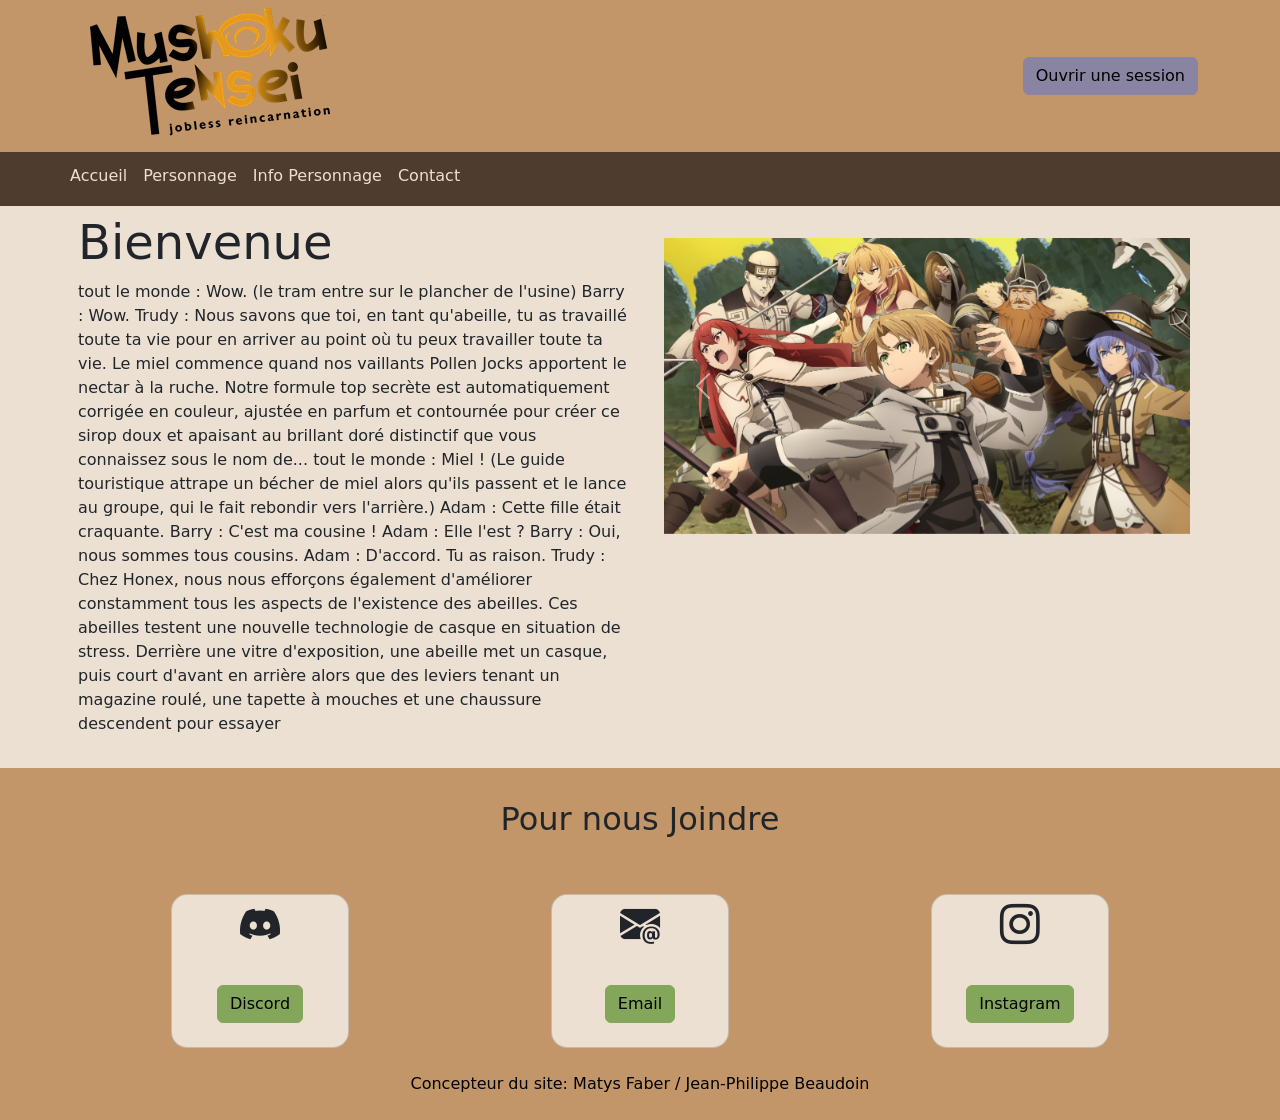
==== index.html @ a784f455 "add" ====
<!DOCTYPE html>
<html lang="fr">

<!-- FAIT PAR MATYS -->


<head>
    <meta charset="UTF-8">

    <!-- Pour s'assurer d'un affichage correct sur mobile -->
    <meta name="viewport" content="width=device-width, initial-scale=1.0">


    <!-- Nous n'aurons pas besoin de normalize.css, car il existe des styles
    qui font la même chose dans Bootstrap (voir fichier _reboot.scss) -->

    <!-- Bootstrap Icons via CDN -->
    <link rel="stylesheet" href="https://cdn.jsdelivr.net/npm/bootstrap-icons@1.11.3/font/bootstrap-icons.min.css">

    <!-- Styles de Boostrap + Styles personnalisés provenant de styles.scss -->
    <link rel="stylesheet" href="scss/styles.css">

    <link rel="icon" href="images/mt_logo_rond.png" />
    <title>Mushoku Tensei Fandom | Accueil </title>


</head>



<body class="bg-light">
    <a href="#contenu">
        <span class="texte-pour-lecteur">Aller au contenu principal</span>
    </a>
    <header class="bg-primary">
        <div class="container d-flex justify-content-between align-items-center">
            <h1>
                <a href="index.html"><img class="p-2 w-100" src="images/mt-logo.png" alt="Logo"> </a>
            </h1>
            <button type="button" class="btn btn-info" data-bs-toggle="modal" data-bs-target="#exampleModal">
                Ouvrir une session
            </button>
        </div>

        <div class="modal fade " id="exampleModal" tabindex="-1" aria-labelledby="exampleModalLabel" aria-hidden="true">
            <div class="modal-dialog ">
                <div class="modal-content ">
                    <div class="modal-header">
                        <h2 class="modal-title fs-3" id="exampleModalLabel">Ouvrir une session</h2>
                        <button type="button" class="btn-close" data-bs-dismiss="modal" aria-label="Close"></button>
                    </div>
                    <div class="modal-body">
                        <form action="#" aria-label="formulaire connexion">
                            <label class="form-label fs-5" for="email-modal">Usager <span
                                    class="text-warning fs-4">*</span></label>
                            <input type="email" id="email-modal" name="email-modal" required
                                placeholder="votre courriel" class="form-control">

                            <label class="form-label mt-3 fs-5" for="password-modal">Mot de passe : <span
                                    class="text-warning fs-4">*</span></label>
                            <input type="password" id="password-modal" name="psw-connexion" required
                                placeholder="Votre mot de passe" class="form-control">

                            <div class="form-check-reversed ">
                                <label class="form-check-label" for="checkDefault">
                                    Se rappeler de moi
                                </label>
                                <input class="form-check-input" type="checkbox" value="" id="checkDefault">
                            </div>

                            <a class="text-secondary" href="#">Mot de passe oublier ?</a>

                            <div class="mt-4 modal-footer">
                                <button type="submit" class="btn btn-danger">Connexion</button>
                            </div>
                        </form>
                    </div>

                </div>
            </div>
        </div>

        <nav aria-label="Navigation principale" class="bg-secondary d-lg-flex d-none pt-1 pb-2">
            <ul class="nav container nav-underline">
                <li class="nav-item"><a class="nav-link link-light" href="index.html">Accueil</a> </li>
                <li class="nav-item"><a class="nav-link link-light" href="personnage.html">Personnage</a> </li>
                <li class="nav-item"><a class="nav-link link-light" href="description_personnage.html">Info
                        Personnage</a> </li>
                <li class="nav-item"><a class="nav-link link-light" href="contact.html">Contact</a></li>
            </ul>
        </nav>

        <div class="d-lg-none">
            <nav class="navbar navbar-dark bg-secondary">
                <div class="container-fluid">
                    <button class="navbar-toggler" type="button" data-bs-toggle="collapse"
                        data-bs-target="#navbarToggleExternalContent" aria-controls="navbarToggleExternalContent"
                        aria-expanded="false" aria-label="Toggle navigation">
                        <span class="navbar-toggler-icon"></span>
                    </button>
                </div>
            </nav>
            
            <div class="collapse" id="navbarToggleExternalContent">
                <div class="bg-secondary p-4">
                    <ul class="navbar-nav container">
                        <li class="nav-item"><a class="nav-link link-light" href="index.html">Accueil</a> </li>
                        <li class="nav-item"><a class="nav-link link-light" href="personnage.html">Personnage</a> </li>
                        <li class="nav-item"><a class="nav-link link-light" href="description_personnage.html">Info Personnage</a> </li>
                                
                        <li class="nav-item"><a class="nav-link link-light" href="contact.html">Contact</a></li>
                    </ul>
                </div>
            </div>
            
        </div>
    </header>

    <main id="contenu" aria-label="Contenu principale" class="container pb-3 p-2">
        <div class=" row">
            <div class="col-lg-6">
                <h2 class="index-h2"> Bienvenue </h2>
                <p>tout le monde : Wow. (le tram entre sur le plancher de l'usine) Barry : Wow. Trudy : Nous savons que
                    toi, en tant qu'abeille, tu as travaillé toute ta vie pour en arriver au point où tu peux travailler
                    toute ta vie. Le miel commence quand nos vaillants Pollen Jocks apportent le nectar à la ruche.
                    Notre formule top secrète est automatiquement corrigée en couleur, ajustée en parfum et contournée
                    pour créer ce sirop doux et apaisant au brillant doré distinctif que vous connaissez sous le nom
                    de... tout le monde : Miel ! (Le guide touristique attrape un bécher de miel alors qu'ils passent et
                    le lance au groupe, qui le fait rebondir vers l'arrière.) Adam : Cette fille était craquante. Barry
                    : C'est ma cousine ! Adam : Elle l'est ? Barry : Oui, nous sommes tous cousins. Adam : D'accord. Tu
                    as raison. Trudy : Chez Honex, nous nous efforçons également d'améliorer constamment tous les
                    aspects de l'existence des abeilles. Ces abeilles testent une nouvelle technologie de casque en
                    situation de stress. Derrière une vitre d'exposition, une abeille met un casque, puis court d'avant
                    en arrière alors que des leviers tenant un magazine roulé, une tapette à mouches et une chaussure
                    descendent pour essayer</p>
            </div>
            <div class="col-lg-6 p-4 pb-5">
                <div id="carouselExample" class="carousel slide">
                    <div class="carousel-inner">
                        <div class="carousel-item active">
                            <img src="images/mt_main_cast.jpg" class="d-block w-100" alt="main-characters">
                        </div>
                        <div class="carousel-item">
                            <img src="images/mt_rudeus_wide.webp" class="d-block w-100" alt="rudeus">
                        </div>
                        <div class="carousel-item">
                            <img src="images/mt_roxy_wide.jpg" class="d-block w-100" alt="roxy">
                        </div>
                    </div>
                    <button class="carousel-control-prev" type="button" data-bs-target="#carouselExample"
                        data-bs-slide="prev">
                        <span class="carousel-control-prev-icon" aria-hidden="true"></span>
                        <span class="visually-hidden">Previous</span>
                    </button>
                    <button class="carousel-control-next" type="button" data-bs-target="#carouselExample"
                        data-bs-slide="next">
                        <span class="carousel-control-next-icon" aria-hidden="true"></span>
                        <span class="visually-hidden">Next</span>
                    </button>
                </div>
            </div>
        </div>
    </main>

    <footer class="bg-primary p-2">
        <div class="d-flex justify-content-center">
            <h2 class="mt-4"> Pour nous Joindre </h2>
        </div>
        <div class="container text-center">
            <div class="row row-gap-3 mt-5">
                <div class="col-lg-4 d-flex justify-content-center">
                    <div class="card align-items-center bg-light w-50 fs-1 rounded-4">
                        <i class="bi bi-discord"></i>
                        <div class="card-body w-100 ">
                            <a href="#" class="btn btn-danger text-black">Discord</a>
                        </div>
                    </div>
                </div>
                <div class="col-lg-4 d-flex justify-content-center">
                    <div class="card align-items-center bg-light w-50 fs-1 rounded-4">
                        <i class="bi bi-envelope-at-fill"></i>
                        <div class="card-body w-100">
                            <a href="#" class="btn btn-danger text-black">Email</a>
                        </div>
                    </div>
                </div>
                <div class="col-lg-4 d-flex justify-content-center">
                    <div class="card align-items-center bg-light w-50 fs-1 rounded-4">
                        <i class="bi bi-instagram"></i>
                        <div class="card-body w-100">
                            <a href="#" class="btn btn-danger text-black">Instagram</a>
                        </div>
                    </div>
                </div>
            </div>
        </div>
        <div class="d-flex justify-content-center mt-4">
            <p class="text-black fs-6"> Concepteur du site: Matys Faber / Jean-Philippe Beaudoin </p>
        </div>
    </footer>

    <!-- Scripts de Bootstrap NE PAS RETIRER -->
    <!------------------------------------------------------------------------------------
        Si on a besoin des éléments interactifs de Bootstrap, on doit utiliser au minimum
        le 2e script suivant (bootstrap.min.js) et parfois le 1er en plus (Popper)
        intégrés dans cet ordre.
    ------------------------------------------------------------------------------------>
    <script src="https://cdn.jsdelivr.net/npm/@popperjs/core@2.11.8/dist/umd/popper.min.js"
        integrity="sha384-I7E8VVD/ismYTF4hNIPjVp/Zjvgyol6VFvRkX/vR+Vc4jQkC+hVqc2pM8ODewa9r"
        crossorigin="anonymous"></script>
    <script src="https://cdn.jsdelivr.net/npm/bootstrap@5.3.2/dist/js/bootstrap.min.js"
        integrity="sha384-BBtl+eGJRgqQAUMxJ7pMwbEyER4l1g+O15P+16Ep7Q9Q+zqX6gSbd85u4mG4QzX+"
        crossorigin="anonymous"></script>
</body>

</html>
---- scss/styles.css ----
@charset "UTF-8";
/** VOS $VARIABLES Scss ici avant, l'importation de partials/bootstrap**/
/* C'est ici que vous pouvez définir VOS variables Scss personnalisées*/
/* Vous pouvez égalemenr redéfinir une variable de Bootstrap, en la redéfinissant AVANT l'importation de Boostrap (partials/bootstrap). 
Par exemple, pour changer la couleur primaire de Bootstrap : */
/*** Importation de Boostrap **/
/* Cette ligne importe tout le code de Bootstrap, y compris les variables, mixins, fonctions, etc. */
/* C'est une forme d'installation LOCALE de Bootstrap. Ne pas toucher */
/*!
 * Bootstrap  v5.3.8 (https://getbootstrap.com/)
 * Copyright 2011-2025 The Bootstrap Authors
 * Licensed under MIT (https://github.com/twbs/bootstrap/blob/main/LICENSE)
 */
:root,
[data-bs-theme=light] {
  --bs-blue: #0d6efd;
  --bs-indigo: #6610f2;
  --bs-purple: #6f42c1;
  --bs-pink: #d63384;
  --bs-red: #dc3545;
  --bs-orange: #fd7e14;
  --bs-yellow: #ffc107;
  --bs-green: #198754;
  --bs-teal: #20c997;
  --bs-cyan: #0dcaf0;
  --bs-black: #000;
  --bs-white: #fff;
  --bs-gray: #6c757d;
  --bs-gray-dark: #343a40;
  --bs-gray-100: #f8f9fa;
  --bs-gray-200: #e9ecef;
  --bs-gray-300: #dee2e6;
  --bs-gray-400: #ced4da;
  --bs-gray-500: #adb5bd;
  --bs-gray-600: #6c757d;
  --bs-gray-700: #495057;
  --bs-gray-800: #343a40;
  --bs-gray-900: #212529;
  --bs-primary: #0d6efd;
  --bs-secondary: #6c757d;
  --bs-success: #198754;
  --bs-info: #0dcaf0;
  --bs-warning: #ffc107;
  --bs-danger: #dc3545;
  --bs-light: #f8f9fa;
  --bs-dark: #212529;
  --bs-primary-rgb: 13, 110, 253;
  --bs-secondary-rgb: 108, 117, 125;
  --bs-success-rgb: 25, 135, 84;
  --bs-info-rgb: 13, 202, 240;
  --bs-warning-rgb: 255, 193, 7;
  --bs-danger-rgb: 220, 53, 69;
  --bs-light-rgb: 248, 249, 250;
  --bs-dark-rgb: 33, 37, 41;
  --bs-primary-text-emphasis: rgb(5.2, 44, 101.2);
  --bs-secondary-text-emphasis: rgb(43.2, 46.8, 50);
  --bs-success-text-emphasis: rgb(10, 54, 33.6);
  --bs-info-text-emphasis: rgb(5.2, 80.8, 96);
  --bs-warning-text-emphasis: rgb(102, 77.2, 2.8);
  --bs-danger-text-emphasis: rgb(88, 21.2, 27.6);
  --bs-light-text-emphasis: #495057;
  --bs-dark-text-emphasis: #495057;
  --bs-primary-bg-subtle: rgb(206.6, 226, 254.6);
  --bs-secondary-bg-subtle: rgb(225.6, 227.4, 229);
  --bs-success-bg-subtle: rgb(209, 231, 220.8);
  --bs-info-bg-subtle: rgb(206.6, 244.4, 252);
  --bs-warning-bg-subtle: rgb(255, 242.6, 205.4);
  --bs-danger-bg-subtle: rgb(248, 214.6, 217.8);
  --bs-light-bg-subtle: rgb(251.5, 252, 252.5);
  --bs-dark-bg-subtle: #ced4da;
  --bs-primary-border-subtle: rgb(158.2, 197, 254.2);
  --bs-secondary-border-subtle: rgb(196.2, 199.8, 203);
  --bs-success-border-subtle: rgb(163, 207, 186.6);
  --bs-info-border-subtle: rgb(158.2, 233.8, 249);
  --bs-warning-border-subtle: rgb(255, 230.2, 155.8);
  --bs-danger-border-subtle: rgb(241, 174.2, 180.6);
  --bs-light-border-subtle: #e9ecef;
  --bs-dark-border-subtle: #adb5bd;
  --bs-white-rgb: 255, 255, 255;
  --bs-black-rgb: 0, 0, 0;
  --bs-font-sans-serif: system-ui, -apple-system, "Segoe UI", Roboto, "Helvetica Neue", "Noto Sans", "Liberation Sans", Arial, sans-serif, "Apple Color Emoji", "Segoe UI Emoji", "Segoe UI Symbol", "Noto Color Emoji";
  --bs-font-monospace: SFMono-Regular, Menlo, Monaco, Consolas, "Liberation Mono", "Courier New", monospace;
  --bs-gradient: linear-gradient(180deg, rgba(255, 255, 255, 0.15), rgba(255, 255, 255, 0));
  --bs-body-font-family: var(--bs-font-sans-serif);
  --bs-body-font-size: 1rem;
  --bs-body-font-weight: 400;
  --bs-body-line-height: 1.5;
  --bs-body-color: #212529;
  --bs-body-color-rgb: 33, 37, 41;
  --bs-body-bg: #fff;
  --bs-body-bg-rgb: 255, 255, 255;
  --bs-emphasis-color: #000;
  --bs-emphasis-color-rgb: 0, 0, 0;
  --bs-secondary-color: rgba(33, 37, 41, 0.75);
  --bs-secondary-color-rgb: 33, 37, 41;
  --bs-secondary-bg: #e9ecef;
  --bs-secondary-bg-rgb: 233, 236, 239;
  --bs-tertiary-color: rgba(33, 37, 41, 0.5);
  --bs-tertiary-color-rgb: 33, 37, 41;
  --bs-tertiary-bg: #f8f9fa;
  --bs-tertiary-bg-rgb: 248, 249, 250;
  --bs-heading-color: inherit;
  --bs-link-color: #0d6efd;
  --bs-link-color-rgb: 13, 110, 253;
  --bs-link-decoration: underline;
  --bs-link-hover-color: rgb(10.4, 88, 202.4);
  --bs-link-hover-color-rgb: 10, 88, 202;
  --bs-code-color: #d63384;
  --bs-highlight-color: #212529;
  --bs-highlight-bg: rgb(255, 242.6, 205.4);
  --bs-border-width: 1px;
  --bs-border-style: solid;
  --bs-border-color: #dee2e6;
  --bs-border-color-translucent: rgba(0, 0, 0, 0.175);
  --bs-border-radius: 0.375rem;
  --bs-border-radius-sm: 0.25rem;
  --bs-border-radius-lg: 0.5rem;
  --bs-border-radius-xl: 1rem;
  --bs-border-radius-xxl: 2rem;
  --bs-border-radius-2xl: var(--bs-border-radius-xxl);
  --bs-border-radius-pill: 50rem;
  --bs-box-shadow: 0 0.5rem 1rem rgba(0, 0, 0, 0.15);
  --bs-box-shadow-sm: 0 0.125rem 0.25rem rgba(0, 0, 0, 0.075);
  --bs-box-shadow-lg: 0 1rem 3rem rgba(0, 0, 0, 0.175);
  --bs-box-shadow-inset: inset 0 1px 2px rgba(0, 0, 0, 0.075);
  --bs-focus-ring-width: 0.25rem;
  --bs-focus-ring-opacity: 0.25;
  --bs-focus-ring-color: rgba(13, 110, 253, 0.25);
  --bs-form-valid-color: #198754;
  --bs-form-valid-border-color: #198754;
  --bs-form-invalid-color: #dc3545;
  --bs-form-invalid-border-color: #dc3545;
}

[data-bs-theme=dark] {
  color-scheme: dark;
  --bs-body-color: #dee2e6;
  --bs-body-color-rgb: 222, 226, 230;
  --bs-body-bg: #212529;
  --bs-body-bg-rgb: 33, 37, 41;
  --bs-emphasis-color: #fff;
  --bs-emphasis-color-rgb: 255, 255, 255;
  --bs-secondary-color: rgba(222, 226, 230, 0.75);
  --bs-secondary-color-rgb: 222, 226, 230;
  --bs-secondary-bg: #343a40;
  --bs-secondary-bg-rgb: 52, 58, 64;
  --bs-tertiary-color: rgba(222, 226, 230, 0.5);
  --bs-tertiary-color-rgb: 222, 226, 230;
  --bs-tertiary-bg: rgb(42.5, 47.5, 52.5);
  --bs-tertiary-bg-rgb: 43, 48, 53;
  --bs-primary-text-emphasis: rgb(109.8, 168, 253.8);
  --bs-secondary-text-emphasis: rgb(166.8, 172.2, 177);
  --bs-success-text-emphasis: rgb(117, 183, 152.4);
  --bs-info-text-emphasis: rgb(109.8, 223.2, 246);
  --bs-warning-text-emphasis: rgb(255, 217.8, 106.2);
  --bs-danger-text-emphasis: rgb(234, 133.8, 143.4);
  --bs-light-text-emphasis: #f8f9fa;
  --bs-dark-text-emphasis: #dee2e6;
  --bs-primary-bg-subtle: rgb(2.6, 22, 50.6);
  --bs-secondary-bg-subtle: rgb(21.6, 23.4, 25);
  --bs-success-bg-subtle: rgb(5, 27, 16.8);
  --bs-info-bg-subtle: rgb(2.6, 40.4, 48);
  --bs-warning-bg-subtle: rgb(51, 38.6, 1.4);
  --bs-danger-bg-subtle: rgb(44, 10.6, 13.8);
  --bs-light-bg-subtle: #343a40;
  --bs-dark-bg-subtle: #1a1d20;
  --bs-primary-border-subtle: rgb(7.8, 66, 151.8);
  --bs-secondary-border-subtle: rgb(64.8, 70.2, 75);
  --bs-success-border-subtle: rgb(15, 81, 50.4);
  --bs-info-border-subtle: rgb(7.8, 121.2, 144);
  --bs-warning-border-subtle: rgb(153, 115.8, 4.2);
  --bs-danger-border-subtle: rgb(132, 31.8, 41.4);
  --bs-light-border-subtle: #495057;
  --bs-dark-border-subtle: #343a40;
  --bs-heading-color: inherit;
  --bs-link-color: rgb(109.8, 168, 253.8);
  --bs-link-hover-color: rgb(138.84, 185.4, 254.04);
  --bs-link-color-rgb: 110, 168, 254;
  --bs-link-hover-color-rgb: 139, 185, 254;
  --bs-code-color: rgb(230.4, 132.6, 181.2);
  --bs-highlight-color: #dee2e6;
  --bs-highlight-bg: rgb(102, 77.2, 2.8);
  --bs-border-color: #495057;
  --bs-border-color-translucent: rgba(255, 255, 255, 0.15);
  --bs-form-valid-color: rgb(117, 183, 152.4);
  --bs-form-valid-border-color: rgb(117, 183, 152.4);
  --bs-form-invalid-color: rgb(234, 133.8, 143.4);
  --bs-form-invalid-border-color: rgb(234, 133.8, 143.4);
}

*,
*::before,
*::after {
  box-sizing: border-box;
}

@media (prefers-reduced-motion: no-preference) {
  :root {
    scroll-behavior: smooth;
  }
}

body {
  margin: 0;
  font-family: var(--bs-body-font-family);
  font-size: var(--bs-body-font-size);
  font-weight: var(--bs-body-font-weight);
  line-height: var(--bs-body-line-height);
  color: var(--bs-body-color);
  text-align: var(--bs-body-text-align);
  background-color: var(--bs-body-bg);
  -webkit-text-size-adjust: 100%;
  -webkit-tap-highlight-color: rgba(0, 0, 0, 0);
}

hr {
  margin: 1rem 0;
  color: inherit;
  border: 0;
  border-top: var(--bs-border-width) solid;
  opacity: 0.25;
}

h6, .h6, h5, .h5, h4, .h4, h3, .h3, h2, .h2, h1, .h1 {
  margin-top: 0;
  margin-bottom: 0.5rem;
  font-weight: 500;
  line-height: 1.2;
  color: var(--bs-heading-color);
}

h1, .h1 {
  font-size: calc(1.375rem + 1.5vw);
}
@media (min-width: 1200px) {
  h1, .h1 {
    font-size: 2.5rem;
  }
}

h2, .h2 {
  font-size: calc(1.325rem + 0.9vw);
}
@media (min-width: 1200px) {
  h2, .h2 {
    font-size: 2rem;
  }
}

h3, .h3 {
  font-size: calc(1.3rem + 0.6vw);
}
@media (min-width: 1200px) {
  h3, .h3 {
    font-size: 1.75rem;
  }
}

h4, .h4 {
  font-size: calc(1.275rem + 0.3vw);
}
@media (min-width: 1200px) {
  h4, .h4 {
    font-size: 1.5rem;
  }
}

h5, .h5 {
  font-size: 1.25rem;
}

h6, .h6 {
  font-size: 1rem;
}

p {
  margin-top: 0;
  margin-bottom: 1rem;
}

abbr[title] {
  -webkit-text-decoration: underline dotted;
          text-decoration: underline dotted;
  cursor: help;
  -webkit-text-decoration-skip-ink: none;
          text-decoration-skip-ink: none;
}

address {
  margin-bottom: 1rem;
  font-style: normal;
  line-height: inherit;
}

ol,
ul {
  padding-left: 2rem;
}

ol,
ul,
dl {
  margin-top: 0;
  margin-bottom: 1rem;
}

ol ol,
ul ul,
ol ul,
ul ol {
  margin-bottom: 0;
}

dt {
  font-weight: 700;
}

dd {
  margin-bottom: 0.5rem;
  margin-left: 0;
}

blockquote {
  margin: 0 0 1rem;
}

b,
strong {
  font-weight: bolder;
}

small, .small {
  font-size: 0.875em;
}

mark, .mark {
  padding: 0.1875em;
  color: var(--bs-highlight-color);
  background-color: var(--bs-highlight-bg);
}

sub,
sup {
  position: relative;
  font-size: 0.75em;
  line-height: 0;
  vertical-align: baseline;
}

sub {
  bottom: -0.25em;
}

sup {
  top: -0.5em;
}

a {
  color: rgba(var(--bs-link-color-rgb), var(--bs-link-opacity, 1));
  text-decoration: underline;
}
a:hover {
  --bs-link-color-rgb: var(--bs-link-hover-color-rgb);
}

a:not([href]):not([class]), a:not([href]):not([class]):hover {
  color: inherit;
  text-decoration: none;
}

pre,
code,
kbd,
samp {
  font-family: var(--bs-font-monospace);
  font-size: 1em;
}

pre {
  display: block;
  margin-top: 0;
  margin-bottom: 1rem;
  overflow: auto;
  font-size: 0.875em;
}
pre code {
  font-size: inherit;
  color: inherit;
  word-break: normal;
}

code {
  font-size: 0.875em;
  color: var(--bs-code-color);
  word-wrap: break-word;
}
a > code {
  color: inherit;
}

kbd {
  padding: 0.1875rem 0.375rem;
  font-size: 0.875em;
  color: var(--bs-body-bg);
  background-color: var(--bs-body-color);
  border-radius: 0.25rem;
}
kbd kbd {
  padding: 0;
  font-size: 1em;
}

figure {
  margin: 0 0 1rem;
}

img,
svg {
  vertical-align: middle;
}

table {
  caption-side: bottom;
  border-collapse: collapse;
}

caption {
  padding-top: 0.5rem;
  padding-bottom: 0.5rem;
  color: var(--bs-secondary-color);
  text-align: left;
}

th {
  text-align: inherit;
  text-align: -webkit-match-parent;
}

thead,
tbody,
tfoot,
tr,
td,
th {
  border-color: inherit;
  border-style: solid;
  border-width: 0;
}

label {
  display: inline-block;
}

button {
  border-radius: 0;
}

button:focus:not(:focus-visible) {
  outline: 0;
}

input,
button,
select,
optgroup,
textarea {
  margin: 0;
  font-family: inherit;
  font-size: inherit;
  line-height: inherit;
}

button,
select {
  text-transform: none;
}

[role=button] {
  cursor: pointer;
}

select {
  word-wrap: normal;
}
select:disabled {
  opacity: 1;
}

[list]:not([type=date]):not([type=datetime-local]):not([type=month]):not([type=week]):not([type=time])::-webkit-calendar-picker-indicator {
  display: none !important;
}

button,
[type=button],
[type=reset],
[type=submit] {
  -webkit-appearance: button;
}
button:not(:disabled),
[type=button]:not(:disabled),
[type=reset]:not(:disabled),
[type=submit]:not(:disabled) {
  cursor: pointer;
}

::-moz-focus-inner {
  padding: 0;
  border-style: none;
}

textarea {
  resize: vertical;
}

fieldset {
  min-width: 0;
  padding: 0;
  margin: 0;
  border: 0;
}

legend {
  float: left;
  width: 100%;
  padding: 0;
  margin-bottom: 0.5rem;
  line-height: inherit;
  font-size: calc(1.275rem + 0.3vw);
}
@media (min-width: 1200px) {
  legend {
    font-size: 1.5rem;
  }
}
legend + * {
  clear: left;
}

::-webkit-datetime-edit-fields-wrapper,
::-webkit-datetime-edit-text,
::-webkit-datetime-edit-minute,
::-webkit-datetime-edit-hour-field,
::-webkit-datetime-edit-day-field,
::-webkit-datetime-edit-month-field,
::-webkit-datetime-edit-year-field {
  padding: 0;
}

::-webkit-inner-spin-button {
  height: auto;
}

[type=search] {
  -webkit-appearance: textfield;
  outline-offset: -2px;
}
[type=search]::-webkit-search-cancel-button {
  cursor: pointer;
  filter: grayscale(1);
}

/* rtl:raw:
[type="tel"],
[type="url"],
[type="email"],
[type="number"] {
  direction: ltr;
}
*/
::-webkit-search-decoration {
  -webkit-appearance: none;
}

::-webkit-color-swatch-wrapper {
  padding: 0;
}

::file-selector-button {
  font: inherit;
  -webkit-appearance: button;
}

output {
  display: inline-block;
}

iframe {
  border: 0;
}

summary {
  display: list-item;
  cursor: pointer;
}

progress {
  vertical-align: baseline;
}

[hidden] {
  display: none !important;
}

.lead {
  font-size: 1.25rem;
  font-weight: 300;
}

.display-1 {
  font-weight: 300;
  line-height: 1.2;
  font-size: calc(1.625rem + 4.5vw);
}
@media (min-width: 1200px) {
  .display-1 {
    font-size: 5rem;
  }
}

.display-2 {
  font-weight: 300;
  line-height: 1.2;
  font-size: calc(1.575rem + 3.9vw);
}
@media (min-width: 1200px) {
  .display-2 {
    font-size: 4.5rem;
  }
}

.display-3 {
  font-weight: 300;
  line-height: 1.2;
  font-size: calc(1.525rem + 3.3vw);
}
@media (min-width: 1200px) {
  .display-3 {
    font-size: 4rem;
  }
}

.display-4 {
  font-weight: 300;
  line-height: 1.2;
  font-size: calc(1.475rem + 2.7vw);
}
@media (min-width: 1200px) {
  .display-4 {
    font-size: 3.5rem;
  }
}

.display-5 {
  font-weight: 300;
  line-height: 1.2;
  font-size: calc(1.425rem + 2.1vw);
}
@media (min-width: 1200px) {
  .display-5 {
    font-size: 3rem;
  }
}

.display-6 {
  font-weight: 300;
  line-height: 1.2;
  font-size: calc(1.375rem + 1.5vw);
}
@media (min-width: 1200px) {
  .display-6 {
    font-size: 2.5rem;
  }
}

.list-unstyled {
  padding-left: 0;
  list-style: none;
}

.list-inline {
  padding-left: 0;
  list-style: none;
}

.list-inline-item {
  display: inline-block;
}
.list-inline-item:not(:last-child) {
  margin-right: 0.5rem;
}

.initialism {
  font-size: 0.875em;
  text-transform: uppercase;
}

.blockquote {
  margin-bottom: 1rem;
  font-size: 1.25rem;
}
.blockquote > :last-child {
  margin-bottom: 0;
}

.blockquote-footer {
  margin-top: -1rem;
  margin-bottom: 1rem;
  font-size: 0.875em;
  color: #6c757d;
}
.blockquote-footer::before {
  content: "— ";
}

.img-fluid {
  max-width: 100%;
  height: auto;
}

.img-thumbnail {
  padding: 0.25rem;
  background-color: var(--bs-body-bg);
  border: var(--bs-border-width) solid var(--bs-border-color);
  border-radius: var(--bs-border-radius);
  max-width: 100%;
  height: auto;
}

.figure {
  display: inline-block;
}

.figure-img {
  margin-bottom: 0.5rem;
  line-height: 1;
}

.figure-caption {
  font-size: 0.875em;
  color: var(--bs-secondary-color);
}

.container,
.container-fluid,
.container-xxl,
.container-xl,
.container-lg,
.container-md,
.container-sm {
  --bs-gutter-x: 1.5rem;
  --bs-gutter-y: 0;
  width: 100%;
  padding-right: calc(var(--bs-gutter-x) * 0.5);
  padding-left: calc(var(--bs-gutter-x) * 0.5);
  margin-right: auto;
  margin-left: auto;
}

@media (min-width: 576px) {
  .container-sm, .container {
    max-width: 540px;
  }
}
@media (min-width: 768px) {
  .container-md, .container-sm, .container {
    max-width: 720px;
  }
}
@media (min-width: 992px) {
  .container-lg, .container-md, .container-sm, .container {
    max-width: 960px;
  }
}
@media (min-width: 1200px) {
  .container-xl, .container-lg, .container-md, .container-sm, .container {
    max-width: 1140px;
  }
}
@media (min-width: 1400px) {
  .container-xxl, .container-xl, .container-lg, .container-md, .container-sm, .container {
    max-width: 1320px;
  }
}
:root {
  --bs-breakpoint-xs: 0;
  --bs-breakpoint-sm: 576px;
  --bs-breakpoint-md: 768px;
  --bs-breakpoint-lg: 992px;
  --bs-breakpoint-xl: 1200px;
  --bs-breakpoint-xxl: 1400px;
}

.row {
  --bs-gutter-x: 1.5rem;
  --bs-gutter-y: 0;
  display: flex;
  flex-wrap: wrap;
  margin-top: calc(-1 * var(--bs-gutter-y));
  margin-right: calc(-0.5 * var(--bs-gutter-x));
  margin-left: calc(-0.5 * var(--bs-gutter-x));
}
.row > * {
  flex-shrink: 0;
  width: 100%;
  max-width: 100%;
  padding-right: calc(var(--bs-gutter-x) * 0.5);
  padding-left: calc(var(--bs-gutter-x) * 0.5);
  margin-top: var(--bs-gutter-y);
}

.col {
  flex: 1 0 0;
}

.row-cols-auto > * {
  flex: 0 0 auto;
  width: auto;
}

.row-cols-1 > * {
  flex: 0 0 auto;
  width: 100%;
}

.row-cols-2 > * {
  flex: 0 0 auto;
  width: 50%;
}

.row-cols-3 > * {
  flex: 0 0 auto;
  width: 33.33333333%;
}

.row-cols-4 > * {
  flex: 0 0 auto;
  width: 25%;
}

.row-cols-5 > * {
  flex: 0 0 auto;
  width: 20%;
}

.row-cols-6 > * {
  flex: 0 0 auto;
  width: 16.66666667%;
}

.col-auto {
  flex: 0 0 auto;
  width: auto;
}

.col-1 {
  flex: 0 0 auto;
  width: 8.33333333%;
}

.col-2 {
  flex: 0 0 auto;
  width: 16.66666667%;
}

.col-3 {
  flex: 0 0 auto;
  width: 25%;
}

.col-4 {
  flex: 0 0 auto;
  width: 33.33333333%;
}

.col-5 {
  flex: 0 0 auto;
  width: 41.66666667%;
}

.col-6 {
  flex: 0 0 auto;
  width: 50%;
}

.col-7 {
  flex: 0 0 auto;
  width: 58.33333333%;
}

.col-8 {
  flex: 0 0 auto;
  width: 66.66666667%;
}

.col-9 {
  flex: 0 0 auto;
  width: 75%;
}

.col-10 {
  flex: 0 0 auto;
  width: 83.33333333%;
}

.col-11 {
  flex: 0 0 auto;
  width: 91.66666667%;
}

.col-12 {
  flex: 0 0 auto;
  width: 100%;
}

.offset-1 {
  margin-left: 8.33333333%;
}

.offset-2 {
  margin-left: 16.66666667%;
}

.offset-3 {
  margin-left: 25%;
}

.offset-4 {
  margin-left: 33.33333333%;
}

.offset-5 {
  margin-left: 41.66666667%;
}

.offset-6 {
  margin-left: 50%;
}

.offset-7 {
  margin-left: 58.33333333%;
}

.offset-8 {
  margin-left: 66.66666667%;
}

.offset-9 {
  margin-left: 75%;
}

.offset-10 {
  margin-left: 83.33333333%;
}

.offset-11 {
  margin-left: 91.66666667%;
}

.g-0,
.gx-0 {
  --bs-gutter-x: 0;
}

.g-0,
.gy-0 {
  --bs-gutter-y: 0;
}

.g-1,
.gx-1 {
  --bs-gutter-x: 0.25rem;
}

.g-1,
.gy-1 {
  --bs-gutter-y: 0.25rem;
}

.g-2,
.gx-2 {
  --bs-gutter-x: 0.5rem;
}

.g-2,
.gy-2 {
  --bs-gutter-y: 0.5rem;
}

.g-3,
.gx-3 {
  --bs-gutter-x: 1rem;
}

.g-3,
.gy-3 {
  --bs-gutter-y: 1rem;
}

.g-4,
.gx-4 {
  --bs-gutter-x: 1.5rem;
}

.g-4,
.gy-4 {
  --bs-gutter-y: 1.5rem;
}

.g-5,
.gx-5 {
  --bs-gutter-x: 3rem;
}

.g-5,
.gy-5 {
  --bs-gutter-y: 3rem;
}

@media (min-width: 576px) {
  .col-sm {
    flex: 1 0 0;
  }
  .row-cols-sm-auto > * {
    flex: 0 0 auto;
    width: auto;
  }
  .row-cols-sm-1 > * {
    flex: 0 0 auto;
    width: 100%;
  }
  .row-cols-sm-2 > * {
    flex: 0 0 auto;
    width: 50%;
  }
  .row-cols-sm-3 > * {
    flex: 0 0 auto;
    width: 33.33333333%;
  }
  .row-cols-sm-4 > * {
    flex: 0 0 auto;
    width: 25%;
  }
  .row-cols-sm-5 > * {
    flex: 0 0 auto;
    width: 20%;
  }
  .row-cols-sm-6 > * {
    flex: 0 0 auto;
    width: 16.66666667%;
  }
  .col-sm-auto {
    flex: 0 0 auto;
    width: auto;
  }
  .col-sm-1 {
    flex: 0 0 auto;
    width: 8.33333333%;
  }
  .col-sm-2 {
    flex: 0 0 auto;
    width: 16.66666667%;
  }
  .col-sm-3 {
    flex: 0 0 auto;
    width: 25%;
  }
  .col-sm-4 {
    flex: 0 0 auto;
    width: 33.33333333%;
  }
  .col-sm-5 {
    flex: 0 0 auto;
    width: 41.66666667%;
  }
  .col-sm-6 {
    flex: 0 0 auto;
    width: 50%;
  }
  .col-sm-7 {
    flex: 0 0 auto;
    width: 58.33333333%;
  }
  .col-sm-8 {
    flex: 0 0 auto;
    width: 66.66666667%;
  }
  .col-sm-9 {
    flex: 0 0 auto;
    width: 75%;
  }
  .col-sm-10 {
    flex: 0 0 auto;
    width: 83.33333333%;
  }
  .col-sm-11 {
    flex: 0 0 auto;
    width: 91.66666667%;
  }
  .col-sm-12 {
    flex: 0 0 auto;
    width: 100%;
  }
  .offset-sm-0 {
    margin-left: 0;
  }
  .offset-sm-1 {
    margin-left: 8.33333333%;
  }
  .offset-sm-2 {
    margin-left: 16.66666667%;
  }
  .offset-sm-3 {
    margin-left: 25%;
  }
  .offset-sm-4 {
    margin-left: 33.33333333%;
  }
  .offset-sm-5 {
    margin-left: 41.66666667%;
  }
  .offset-sm-6 {
    margin-left: 50%;
  }
  .offset-sm-7 {
    margin-left: 58.33333333%;
  }
  .offset-sm-8 {
    margin-left: 66.66666667%;
  }
  .offset-sm-9 {
    margin-left: 75%;
  }
  .offset-sm-10 {
    margin-left: 83.33333333%;
  }
  .offset-sm-11 {
    margin-left: 91.66666667%;
  }
  .g-sm-0,
  .gx-sm-0 {
    --bs-gutter-x: 0;
  }
  .g-sm-0,
  .gy-sm-0 {
    --bs-gutter-y: 0;
  }
  .g-sm-1,
  .gx-sm-1 {
    --bs-gutter-x: 0.25rem;
  }
  .g-sm-1,
  .gy-sm-1 {
    --bs-gutter-y: 0.25rem;
  }
  .g-sm-2,
  .gx-sm-2 {
    --bs-gutter-x: 0.5rem;
  }
  .g-sm-2,
  .gy-sm-2 {
    --bs-gutter-y: 0.5rem;
  }
  .g-sm-3,
  .gx-sm-3 {
    --bs-gutter-x: 1rem;
  }
  .g-sm-3,
  .gy-sm-3 {
    --bs-gutter-y: 1rem;
  }
  .g-sm-4,
  .gx-sm-4 {
    --bs-gutter-x: 1.5rem;
  }
  .g-sm-4,
  .gy-sm-4 {
    --bs-gutter-y: 1.5rem;
  }
  .g-sm-5,
  .gx-sm-5 {
    --bs-gutter-x: 3rem;
  }
  .g-sm-5,
  .gy-sm-5 {
    --bs-gutter-y: 3rem;
  }
}
@media (min-width: 768px) {
  .col-md {
    flex: 1 0 0;
  }
  .row-cols-md-auto > * {
    flex: 0 0 auto;
    width: auto;
  }
  .row-cols-md-1 > * {
    flex: 0 0 auto;
    width: 100%;
  }
  .row-cols-md-2 > * {
    flex: 0 0 auto;
    width: 50%;
  }
  .row-cols-md-3 > * {
    flex: 0 0 auto;
    width: 33.33333333%;
  }
  .row-cols-md-4 > * {
    flex: 0 0 auto;
    width: 25%;
  }
  .row-cols-md-5 > * {
    flex: 0 0 auto;
    width: 20%;
  }
  .row-cols-md-6 > * {
    flex: 0 0 auto;
    width: 16.66666667%;
  }
  .col-md-auto {
    flex: 0 0 auto;
    width: auto;
  }
  .col-md-1 {
    flex: 0 0 auto;
    width: 8.33333333%;
  }
  .col-md-2 {
    flex: 0 0 auto;
    width: 16.66666667%;
  }
  .col-md-3 {
    flex: 0 0 auto;
    width: 25%;
  }
  .col-md-4 {
    flex: 0 0 auto;
    width: 33.33333333%;
  }
  .col-md-5 {
    flex: 0 0 auto;
    width: 41.66666667%;
  }
  .col-md-6 {
    flex: 0 0 auto;
    width: 50%;
  }
  .col-md-7 {
    flex: 0 0 auto;
    width: 58.33333333%;
  }
  .col-md-8 {
    flex: 0 0 auto;
    width: 66.66666667%;
  }
  .col-md-9 {
    flex: 0 0 auto;
    width: 75%;
  }
  .col-md-10 {
    flex: 0 0 auto;
    width: 83.33333333%;
  }
  .col-md-11 {
    flex: 0 0 auto;
    width: 91.66666667%;
  }
  .col-md-12 {
    flex: 0 0 auto;
    width: 100%;
  }
  .offset-md-0 {
    margin-left: 0;
  }
  .offset-md-1 {
    margin-left: 8.33333333%;
  }
  .offset-md-2 {
    margin-left: 16.66666667%;
  }
  .offset-md-3 {
    margin-left: 25%;
  }
  .offset-md-4 {
    margin-left: 33.33333333%;
  }
  .offset-md-5 {
    margin-left: 41.66666667%;
  }
  .offset-md-6 {
    margin-left: 50%;
  }
  .offset-md-7 {
    margin-left: 58.33333333%;
  }
  .offset-md-8 {
    margin-left: 66.66666667%;
  }
  .offset-md-9 {
    margin-left: 75%;
  }
  .offset-md-10 {
    margin-left: 83.33333333%;
  }
  .offset-md-11 {
    margin-left: 91.66666667%;
  }
  .g-md-0,
  .gx-md-0 {
    --bs-gutter-x: 0;
  }
  .g-md-0,
  .gy-md-0 {
    --bs-gutter-y: 0;
  }
  .g-md-1,
  .gx-md-1 {
    --bs-gutter-x: 0.25rem;
  }
  .g-md-1,
  .gy-md-1 {
    --bs-gutter-y: 0.25rem;
  }
  .g-md-2,
  .gx-md-2 {
    --bs-gutter-x: 0.5rem;
  }
  .g-md-2,
  .gy-md-2 {
    --bs-gutter-y: 0.5rem;
  }
  .g-md-3,
  .gx-md-3 {
    --bs-gutter-x: 1rem;
  }
  .g-md-3,
  .gy-md-3 {
    --bs-gutter-y: 1rem;
  }
  .g-md-4,
  .gx-md-4 {
    --bs-gutter-x: 1.5rem;
  }
  .g-md-4,
  .gy-md-4 {
    --bs-gutter-y: 1.5rem;
  }
  .g-md-5,
  .gx-md-5 {
    --bs-gutter-x: 3rem;
  }
  .g-md-5,
  .gy-md-5 {
    --bs-gutter-y: 3rem;
  }
}
@media (min-width: 992px) {
  .col-lg {
    flex: 1 0 0;
  }
  .row-cols-lg-auto > * {
    flex: 0 0 auto;
    width: auto;
  }
  .row-cols-lg-1 > * {
    flex: 0 0 auto;
    width: 100%;
  }
  .row-cols-lg-2 > * {
    flex: 0 0 auto;
    width: 50%;
  }
  .row-cols-lg-3 > * {
    flex: 0 0 auto;
    width: 33.33333333%;
  }
  .row-cols-lg-4 > * {
    flex: 0 0 auto;
    width: 25%;
  }
  .row-cols-lg-5 > * {
    flex: 0 0 auto;
    width: 20%;
  }
  .row-cols-lg-6 > * {
    flex: 0 0 auto;
    width: 16.66666667%;
  }
  .col-lg-auto {
    flex: 0 0 auto;
    width: auto;
  }
  .col-lg-1 {
    flex: 0 0 auto;
    width: 8.33333333%;
  }
  .col-lg-2 {
    flex: 0 0 auto;
    width: 16.66666667%;
  }
  .col-lg-3 {
    flex: 0 0 auto;
    width: 25%;
  }
  .col-lg-4 {
    flex: 0 0 auto;
    width: 33.33333333%;
  }
  .col-lg-5 {
    flex: 0 0 auto;
    width: 41.66666667%;
  }
  .col-lg-6 {
    flex: 0 0 auto;
    width: 50%;
  }
  .col-lg-7 {
    flex: 0 0 auto;
    width: 58.33333333%;
  }
  .col-lg-8 {
    flex: 0 0 auto;
    width: 66.66666667%;
  }
  .col-lg-9 {
    flex: 0 0 auto;
    width: 75%;
  }
  .col-lg-10 {
    flex: 0 0 auto;
    width: 83.33333333%;
  }
  .col-lg-11 {
    flex: 0 0 auto;
    width: 91.66666667%;
  }
  .col-lg-12 {
    flex: 0 0 auto;
    width: 100%;
  }
  .offset-lg-0 {
    margin-left: 0;
  }
  .offset-lg-1 {
    margin-left: 8.33333333%;
  }
  .offset-lg-2 {
    margin-left: 16.66666667%;
  }
  .offset-lg-3 {
    margin-left: 25%;
  }
  .offset-lg-4 {
    margin-left: 33.33333333%;
  }
  .offset-lg-5 {
    margin-left: 41.66666667%;
  }
  .offset-lg-6 {
    margin-left: 50%;
  }
  .offset-lg-7 {
    margin-left: 58.33333333%;
  }
  .offset-lg-8 {
    margin-left: 66.66666667%;
  }
  .offset-lg-9 {
    margin-left: 75%;
  }
  .offset-lg-10 {
    margin-left: 83.33333333%;
  }
  .offset-lg-11 {
    margin-left: 91.66666667%;
  }
  .g-lg-0,
  .gx-lg-0 {
    --bs-gutter-x: 0;
  }
  .g-lg-0,
  .gy-lg-0 {
    --bs-gutter-y: 0;
  }
  .g-lg-1,
  .gx-lg-1 {
    --bs-gutter-x: 0.25rem;
  }
  .g-lg-1,
  .gy-lg-1 {
    --bs-gutter-y: 0.25rem;
  }
  .g-lg-2,
  .gx-lg-2 {
    --bs-gutter-x: 0.5rem;
  }
  .g-lg-2,
  .gy-lg-2 {
    --bs-gutter-y: 0.5rem;
  }
  .g-lg-3,
  .gx-lg-3 {
    --bs-gutter-x: 1rem;
  }
  .g-lg-3,
  .gy-lg-3 {
    --bs-gutter-y: 1rem;
  }
  .g-lg-4,
  .gx-lg-4 {
    --bs-gutter-x: 1.5rem;
  }
  .g-lg-4,
  .gy-lg-4 {
    --bs-gutter-y: 1.5rem;
  }
  .g-lg-5,
  .gx-lg-5 {
    --bs-gutter-x: 3rem;
  }
  .g-lg-5,
  .gy-lg-5 {
    --bs-gutter-y: 3rem;
  }
}
@media (min-width: 1200px) {
  .col-xl {
    flex: 1 0 0;
  }
  .row-cols-xl-auto > * {
    flex: 0 0 auto;
    width: auto;
  }
  .row-cols-xl-1 > * {
    flex: 0 0 auto;
    width: 100%;
  }
  .row-cols-xl-2 > * {
    flex: 0 0 auto;
    width: 50%;
  }
  .row-cols-xl-3 > * {
    flex: 0 0 auto;
    width: 33.33333333%;
  }
  .row-cols-xl-4 > * {
    flex: 0 0 auto;
    width: 25%;
  }
  .row-cols-xl-5 > * {
    flex: 0 0 auto;
    width: 20%;
  }
  .row-cols-xl-6 > * {
    flex: 0 0 auto;
    width: 16.66666667%;
  }
  .col-xl-auto {
    flex: 0 0 auto;
    width: auto;
  }
  .col-xl-1 {
    flex: 0 0 auto;
    width: 8.33333333%;
  }
  .col-xl-2 {
    flex: 0 0 auto;
    width: 16.66666667%;
  }
  .col-xl-3 {
    flex: 0 0 auto;
    width: 25%;
  }
  .col-xl-4 {
    flex: 0 0 auto;
    width: 33.33333333%;
  }
  .col-xl-5 {
    flex: 0 0 auto;
    width: 41.66666667%;
  }
  .col-xl-6 {
    flex: 0 0 auto;
    width: 50%;
  }
  .col-xl-7 {
    flex: 0 0 auto;
    width: 58.33333333%;
  }
  .col-xl-8 {
    flex: 0 0 auto;
    width: 66.66666667%;
  }
  .col-xl-9 {
    flex: 0 0 auto;
    width: 75%;
  }
  .col-xl-10 {
    flex: 0 0 auto;
    width: 83.33333333%;
  }
  .col-xl-11 {
    flex: 0 0 auto;
    width: 91.66666667%;
  }
  .col-xl-12 {
    flex: 0 0 auto;
    width: 100%;
  }
  .offset-xl-0 {
    margin-left: 0;
  }
  .offset-xl-1 {
    margin-left: 8.33333333%;
  }
  .offset-xl-2 {
    margin-left: 16.66666667%;
  }
  .offset-xl-3 {
    margin-left: 25%;
  }
  .offset-xl-4 {
    margin-left: 33.33333333%;
  }
  .offset-xl-5 {
    margin-left: 41.66666667%;
  }
  .offset-xl-6 {
    margin-left: 50%;
  }
  .offset-xl-7 {
    margin-left: 58.33333333%;
  }
  .offset-xl-8 {
    margin-left: 66.66666667%;
  }
  .offset-xl-9 {
    margin-left: 75%;
  }
  .offset-xl-10 {
    margin-left: 83.33333333%;
  }
  .offset-xl-11 {
    margin-left: 91.66666667%;
  }
  .g-xl-0,
  .gx-xl-0 {
    --bs-gutter-x: 0;
  }
  .g-xl-0,
  .gy-xl-0 {
    --bs-gutter-y: 0;
  }
  .g-xl-1,
  .gx-xl-1 {
    --bs-gutter-x: 0.25rem;
  }
  .g-xl-1,
  .gy-xl-1 {
    --bs-gutter-y: 0.25rem;
  }
  .g-xl-2,
  .gx-xl-2 {
    --bs-gutter-x: 0.5rem;
  }
  .g-xl-2,
  .gy-xl-2 {
    --bs-gutter-y: 0.5rem;
  }
  .g-xl-3,
  .gx-xl-3 {
    --bs-gutter-x: 1rem;
  }
  .g-xl-3,
  .gy-xl-3 {
    --bs-gutter-y: 1rem;
  }
  .g-xl-4,
  .gx-xl-4 {
    --bs-gutter-x: 1.5rem;
  }
  .g-xl-4,
  .gy-xl-4 {
    --bs-gutter-y: 1.5rem;
  }
  .g-xl-5,
  .gx-xl-5 {
    --bs-gutter-x: 3rem;
  }
  .g-xl-5,
  .gy-xl-5 {
    --bs-gutter-y: 3rem;
  }
}
@media (min-width: 1400px) {
  .col-xxl {
    flex: 1 0 0;
  }
  .row-cols-xxl-auto > * {
    flex: 0 0 auto;
    width: auto;
  }
  .row-cols-xxl-1 > * {
    flex: 0 0 auto;
    width: 100%;
  }
  .row-cols-xxl-2 > * {
    flex: 0 0 auto;
    width: 50%;
  }
  .row-cols-xxl-3 > * {
    flex: 0 0 auto;
    width: 33.33333333%;
  }
  .row-cols-xxl-4 > * {
    flex: 0 0 auto;
    width: 25%;
  }
  .row-cols-xxl-5 > * {
    flex: 0 0 auto;
    width: 20%;
  }
  .row-cols-xxl-6 > * {
    flex: 0 0 auto;
    width: 16.66666667%;
  }
  .col-xxl-auto {
    flex: 0 0 auto;
    width: auto;
  }
  .col-xxl-1 {
    flex: 0 0 auto;
    width: 8.33333333%;
  }
  .col-xxl-2 {
    flex: 0 0 auto;
    width: 16.66666667%;
  }
  .col-xxl-3 {
    flex: 0 0 auto;
    width: 25%;
  }
  .col-xxl-4 {
    flex: 0 0 auto;
    width: 33.33333333%;
  }
  .col-xxl-5 {
    flex: 0 0 auto;
    width: 41.66666667%;
  }
  .col-xxl-6 {
    flex: 0 0 auto;
    width: 50%;
  }
  .col-xxl-7 {
    flex: 0 0 auto;
    width: 58.33333333%;
  }
  .col-xxl-8 {
    flex: 0 0 auto;
    width: 66.66666667%;
  }
  .col-xxl-9 {
    flex: 0 0 auto;
    width: 75%;
  }
  .col-xxl-10 {
    flex: 0 0 auto;
    width: 83.33333333%;
  }
  .col-xxl-11 {
    flex: 0 0 auto;
    width: 91.66666667%;
  }
  .col-xxl-12 {
    flex: 0 0 auto;
    width: 100%;
  }
  .offset-xxl-0 {
    margin-left: 0;
  }
  .offset-xxl-1 {
    margin-left: 8.33333333%;
  }
  .offset-xxl-2 {
    margin-left: 16.66666667%;
  }
  .offset-xxl-3 {
    margin-left: 25%;
  }
  .offset-xxl-4 {
    margin-left: 33.33333333%;
  }
  .offset-xxl-5 {
    margin-left: 41.66666667%;
  }
  .offset-xxl-6 {
    margin-left: 50%;
  }
  .offset-xxl-7 {
    margin-left: 58.33333333%;
  }
  .offset-xxl-8 {
    margin-left: 66.66666667%;
  }
  .offset-xxl-9 {
    margin-left: 75%;
  }
  .offset-xxl-10 {
    margin-left: 83.33333333%;
  }
  .offset-xxl-11 {
    margin-left: 91.66666667%;
  }
  .g-xxl-0,
  .gx-xxl-0 {
    --bs-gutter-x: 0;
  }
  .g-xxl-0,
  .gy-xxl-0 {
    --bs-gutter-y: 0;
  }
  .g-xxl-1,
  .gx-xxl-1 {
    --bs-gutter-x: 0.25rem;
  }
  .g-xxl-1,
  .gy-xxl-1 {
    --bs-gutter-y: 0.25rem;
  }
  .g-xxl-2,
  .gx-xxl-2 {
    --bs-gutter-x: 0.5rem;
  }
  .g-xxl-2,
  .gy-xxl-2 {
    --bs-gutter-y: 0.5rem;
  }
  .g-xxl-3,
  .gx-xxl-3 {
    --bs-gutter-x: 1rem;
  }
  .g-xxl-3,
  .gy-xxl-3 {
    --bs-gutter-y: 1rem;
  }
  .g-xxl-4,
  .gx-xxl-4 {
    --bs-gutter-x: 1.5rem;
  }
  .g-xxl-4,
  .gy-xxl-4 {
    --bs-gutter-y: 1.5rem;
  }
  .g-xxl-5,
  .gx-xxl-5 {
    --bs-gutter-x: 3rem;
  }
  .g-xxl-5,
  .gy-xxl-5 {
    --bs-gutter-y: 3rem;
  }
}
.table {
  --bs-table-color-type: initial;
  --bs-table-bg-type: initial;
  --bs-table-color-state: initial;
  --bs-table-bg-state: initial;
  --bs-table-color: var(--bs-emphasis-color);
  --bs-table-bg: var(--bs-body-bg);
  --bs-table-border-color: var(--bs-border-color);
  --bs-table-accent-bg: transparent;
  --bs-table-striped-color: var(--bs-emphasis-color);
  --bs-table-striped-bg: rgba(var(--bs-emphasis-color-rgb), 0.05);
  --bs-table-active-color: var(--bs-emphasis-color);
  --bs-table-active-bg: rgba(var(--bs-emphasis-color-rgb), 0.1);
  --bs-table-hover-color: var(--bs-emphasis-color);
  --bs-table-hover-bg: rgba(var(--bs-emphasis-color-rgb), 0.075);
  width: 100%;
  margin-bottom: 1rem;
  vertical-align: top;
  border-color: var(--bs-table-border-color);
}
.table > :not(caption) > * > * {
  padding: 0.5rem 0.5rem;
  color: var(--bs-table-color-state, var(--bs-table-color-type, var(--bs-table-color)));
  background-color: var(--bs-table-bg);
  border-bottom-width: var(--bs-border-width);
  box-shadow: inset 0 0 0 9999px var(--bs-table-bg-state, var(--bs-table-bg-type, var(--bs-table-accent-bg)));
}
.table > tbody {
  vertical-align: inherit;
}
.table > thead {
  vertical-align: bottom;
}

.table-group-divider {
  border-top: calc(var(--bs-border-width) * 2) solid currentcolor;
}

.caption-top {
  caption-side: top;
}

.table-sm > :not(caption) > * > * {
  padding: 0.25rem 0.25rem;
}

.table-bordered > :not(caption) > * {
  border-width: var(--bs-border-width) 0;
}
.table-bordered > :not(caption) > * > * {
  border-width: 0 var(--bs-border-width);
}

.table-borderless > :not(caption) > * > * {
  border-bottom-width: 0;
}
.table-borderless > :not(:first-child) {
  border-top-width: 0;
}

.table-striped > tbody > tr:nth-of-type(odd) > * {
  --bs-table-color-type: var(--bs-table-striped-color);
  --bs-table-bg-type: var(--bs-table-striped-bg);
}

.table-striped-columns > :not(caption) > tr > :nth-child(even) {
  --bs-table-color-type: var(--bs-table-striped-color);
  --bs-table-bg-type: var(--bs-table-striped-bg);
}

.table-active {
  --bs-table-color-state: var(--bs-table-active-color);
  --bs-table-bg-state: var(--bs-table-active-bg);
}

.table-hover > tbody > tr:hover > * {
  --bs-table-color-state: var(--bs-table-hover-color);
  --bs-table-bg-state: var(--bs-table-hover-bg);
}

.table-primary {
  --bs-table-color: #000;
  --bs-table-bg: rgb(206.6, 226, 254.6);
  --bs-table-border-color: rgb(165.28, 180.8, 203.68);
  --bs-table-striped-bg: rgb(196.27, 214.7, 241.87);
  --bs-table-striped-color: #000;
  --bs-table-active-bg: rgb(185.94, 203.4, 229.14);
  --bs-table-active-color: #000;
  --bs-table-hover-bg: rgb(191.105, 209.05, 235.505);
  --bs-table-hover-color: #000;
  color: var(--bs-table-color);
  border-color: var(--bs-table-border-color);
}

.table-secondary {
  --bs-table-color: #000;
  --bs-table-bg: rgb(225.6, 227.4, 229);
  --bs-table-border-color: rgb(180.48, 181.92, 183.2);
  --bs-table-striped-bg: rgb(214.32, 216.03, 217.55);
  --bs-table-striped-color: #000;
  --bs-table-active-bg: rgb(203.04, 204.66, 206.1);
  --bs-table-active-color: #000;
  --bs-table-hover-bg: rgb(208.68, 210.345, 211.825);
  --bs-table-hover-color: #000;
  color: var(--bs-table-color);
  border-color: var(--bs-table-border-color);
}

.table-success {
  --bs-table-color: #000;
  --bs-table-bg: rgb(209, 231, 220.8);
  --bs-table-border-color: rgb(167.2, 184.8, 176.64);
  --bs-table-striped-bg: rgb(198.55, 219.45, 209.76);
  --bs-table-striped-color: #000;
  --bs-table-active-bg: rgb(188.1, 207.9, 198.72);
  --bs-table-active-color: #000;
  --bs-table-hover-bg: rgb(193.325, 213.675, 204.24);
  --bs-table-hover-color: #000;
  color: var(--bs-table-color);
  border-color: var(--bs-table-border-color);
}

.table-info {
  --bs-table-color: #000;
  --bs-table-bg: rgb(206.6, 244.4, 252);
  --bs-table-border-color: rgb(165.28, 195.52, 201.6);
  --bs-table-striped-bg: rgb(196.27, 232.18, 239.4);
  --bs-table-striped-color: #000;
  --bs-table-active-bg: rgb(185.94, 219.96, 226.8);
  --bs-table-active-color: #000;
  --bs-table-hover-bg: rgb(191.105, 226.07, 233.1);
  --bs-table-hover-color: #000;
  color: var(--bs-table-color);
  border-color: var(--bs-table-border-color);
}

.table-warning {
  --bs-table-color: #000;
  --bs-table-bg: rgb(255, 242.6, 205.4);
  --bs-table-border-color: rgb(204, 194.08, 164.32);
  --bs-table-striped-bg: rgb(242.25, 230.47, 195.13);
  --bs-table-striped-color: #000;
  --bs-table-active-bg: rgb(229.5, 218.34, 184.86);
  --bs-table-active-color: #000;
  --bs-table-hover-bg: rgb(235.875, 224.405, 189.995);
  --bs-table-hover-color: #000;
  color: var(--bs-table-color);
  border-color: var(--bs-table-border-color);
}

.table-danger {
  --bs-table-color: #000;
  --bs-table-bg: rgb(248, 214.6, 217.8);
  --bs-table-border-color: rgb(198.4, 171.68, 174.24);
  --bs-table-striped-bg: rgb(235.6, 203.87, 206.91);
  --bs-table-striped-color: #000;
  --bs-table-active-bg: rgb(223.2, 193.14, 196.02);
  --bs-table-active-color: #000;
  --bs-table-hover-bg: rgb(229.4, 198.505, 201.465);
  --bs-table-hover-color: #000;
  color: var(--bs-table-color);
  border-color: var(--bs-table-border-color);
}

.table-light {
  --bs-table-color: #000;
  --bs-table-bg: #f8f9fa;
  --bs-table-border-color: rgb(198.4, 199.2, 200);
  --bs-table-striped-bg: rgb(235.6, 236.55, 237.5);
  --bs-table-striped-color: #000;
  --bs-table-active-bg: rgb(223.2, 224.1, 225);
  --bs-table-active-color: #000;
  --bs-table-hover-bg: rgb(229.4, 230.325, 231.25);
  --bs-table-hover-color: #000;
  color: var(--bs-table-color);
  border-color: var(--bs-table-border-color);
}

.table-dark {
  --bs-table-color: #fff;
  --bs-table-bg: #212529;
  --bs-table-border-color: rgb(77.4, 80.6, 83.8);
  --bs-table-striped-bg: rgb(44.1, 47.9, 51.7);
  --bs-table-striped-color: #fff;
  --bs-table-active-bg: rgb(55.2, 58.8, 62.4);
  --bs-table-active-color: #fff;
  --bs-table-hover-bg: rgb(49.65, 53.35, 57.05);
  --bs-table-hover-color: #fff;
  color: var(--bs-table-color);
  border-color: var(--bs-table-border-color);
}

.table-responsive {
  overflow-x: auto;
  -webkit-overflow-scrolling: touch;
}

@media (max-width: 575.98px) {
  .table-responsive-sm {
    overflow-x: auto;
    -webkit-overflow-scrolling: touch;
  }
}
@media (max-width: 767.98px) {
  .table-responsive-md {
    overflow-x: auto;
    -webkit-overflow-scrolling: touch;
  }
}
@media (max-width: 991.98px) {
  .table-responsive-lg {
    overflow-x: auto;
    -webkit-overflow-scrolling: touch;
  }
}
@media (max-width: 1199.98px) {
  .table-responsive-xl {
    overflow-x: auto;
    -webkit-overflow-scrolling: touch;
  }
}
@media (max-width: 1399.98px) {
  .table-responsive-xxl {
    overflow-x: auto;
    -webkit-overflow-scrolling: touch;
  }
}
.form-label {
  margin-bottom: 0.5rem;
}

.col-form-label {
  padding-top: calc(0.375rem + var(--bs-border-width));
  padding-bottom: calc(0.375rem + var(--bs-border-width));
  margin-bottom: 0;
  font-size: inherit;
  line-height: 1.5;
}

.col-form-label-lg {
  padding-top: calc(0.5rem + var(--bs-border-width));
  padding-bottom: calc(0.5rem + var(--bs-border-width));
  font-size: 1.25rem;
}

.col-form-label-sm {
  padding-top: calc(0.25rem + var(--bs-border-width));
  padding-bottom: calc(0.25rem + var(--bs-border-width));
  font-size: 0.875rem;
}

.form-text {
  margin-top: 0.25rem;
  font-size: 0.875em;
  color: var(--bs-secondary-color);
}

.form-control {
  display: block;
  width: 100%;
  padding: 0.375rem 0.75rem;
  font-size: 1rem;
  font-weight: 400;
  line-height: 1.5;
  color: var(--bs-body-color);
  -webkit-appearance: none;
     -moz-appearance: none;
          appearance: none;
  background-color: var(--bs-body-bg);
  background-clip: padding-box;
  border: var(--bs-border-width) solid var(--bs-border-color);
  border-radius: var(--bs-border-radius);
  transition: border-color 0.15s ease-in-out, box-shadow 0.15s ease-in-out;
}
@media (prefers-reduced-motion: reduce) {
  .form-control {
    transition: none;
  }
}
.form-control[type=file] {
  overflow: hidden;
}
.form-control[type=file]:not(:disabled):not([readonly]) {
  cursor: pointer;
}
.form-control:focus {
  color: var(--bs-body-color);
  background-color: var(--bs-body-bg);
  border-color: rgb(134, 182.5, 254);
  outline: 0;
  box-shadow: 0 0 0 0.25rem rgba(13, 110, 253, 0.25);
}
.form-control::-webkit-date-and-time-value {
  min-width: 85px;
  height: 1.5em;
  margin: 0;
}
.form-control::-webkit-datetime-edit {
  display: block;
  padding: 0;
}
.form-control::-moz-placeholder {
  color: var(--bs-secondary-color);
  opacity: 1;
}
.form-control::placeholder {
  color: var(--bs-secondary-color);
  opacity: 1;
}
.form-control:disabled {
  background-color: var(--bs-secondary-bg);
  opacity: 1;
}
.form-control::file-selector-button {
  padding: 0.375rem 0.75rem;
  margin: -0.375rem -0.75rem;
  margin-inline-end: 0.75rem;
  color: var(--bs-body-color);
  background-color: var(--bs-tertiary-bg);
  pointer-events: none;
  border-color: inherit;
  border-style: solid;
  border-width: 0;
  border-inline-end-width: var(--bs-border-width);
  border-radius: 0;
  transition: color 0.15s ease-in-out, background-color 0.15s ease-in-out, border-color 0.15s ease-in-out, box-shadow 0.15s ease-in-out;
}
@media (prefers-reduced-motion: reduce) {
  .form-control::file-selector-button {
    transition: none;
  }
}
.form-control:hover:not(:disabled):not([readonly])::file-selector-button {
  background-color: var(--bs-secondary-bg);
}

.form-control-plaintext {
  display: block;
  width: 100%;
  padding: 0.375rem 0;
  margin-bottom: 0;
  line-height: 1.5;
  color: var(--bs-body-color);
  background-color: transparent;
  border: solid transparent;
  border-width: var(--bs-border-width) 0;
}
.form-control-plaintext:focus {
  outline: 0;
}
.form-control-plaintext.form-control-sm, .form-control-plaintext.form-control-lg {
  padding-right: 0;
  padding-left: 0;
}

.form-control-sm {
  min-height: calc(1.5em + 0.5rem + calc(var(--bs-border-width) * 2));
  padding: 0.25rem 0.5rem;
  font-size: 0.875rem;
  border-radius: var(--bs-border-radius-sm);
}
.form-control-sm::file-selector-button {
  padding: 0.25rem 0.5rem;
  margin: -0.25rem -0.5rem;
  margin-inline-end: 0.5rem;
}

.form-control-lg {
  min-height: calc(1.5em + 1rem + calc(var(--bs-border-width) * 2));
  padding: 0.5rem 1rem;
  font-size: 1.25rem;
  border-radius: var(--bs-border-radius-lg);
}
.form-control-lg::file-selector-button {
  padding: 0.5rem 1rem;
  margin: -0.5rem -1rem;
  margin-inline-end: 1rem;
}

textarea.form-control {
  min-height: calc(1.5em + 0.75rem + calc(var(--bs-border-width) * 2));
}
textarea.form-control-sm {
  min-height: calc(1.5em + 0.5rem + calc(var(--bs-border-width) * 2));
}
textarea.form-control-lg {
  min-height: calc(1.5em + 1rem + calc(var(--bs-border-width) * 2));
}

.form-control-color {
  width: 3rem;
  height: calc(1.5em + 0.75rem + calc(var(--bs-border-width) * 2));
  padding: 0.375rem;
}
.form-control-color:not(:disabled):not([readonly]) {
  cursor: pointer;
}
.form-control-color::-moz-color-swatch {
  border: 0 !important;
  border-radius: var(--bs-border-radius);
}
.form-control-color::-webkit-color-swatch {
  border: 0 !important;
  border-radius: var(--bs-border-radius);
}
.form-control-color.form-control-sm {
  height: calc(1.5em + 0.5rem + calc(var(--bs-border-width) * 2));
}
.form-control-color.form-control-lg {
  height: calc(1.5em + 1rem + calc(var(--bs-border-width) * 2));
}

.form-select {
  --bs-form-select-bg-img: url("data:image/svg+xml,%3csvg xmlns='http://www.w3.org/2000/svg' viewBox='0 0 16 16'%3e%3cpath fill='none' stroke='%23343a40' stroke-linecap='round' stroke-linejoin='round' stroke-width='2' d='m2 5 6 6 6-6'/%3e%3c/svg%3e");
  display: block;
  width: 100%;
  padding: 0.375rem 2.25rem 0.375rem 0.75rem;
  font-size: 1rem;
  font-weight: 400;
  line-height: 1.5;
  color: var(--bs-body-color);
  -webkit-appearance: none;
     -moz-appearance: none;
          appearance: none;
  background-color: var(--bs-body-bg);
  background-image: var(--bs-form-select-bg-img), var(--bs-form-select-bg-icon, none);
  background-repeat: no-repeat;
  background-position: right 0.75rem center;
  background-size: 16px 12px;
  border: var(--bs-border-width) solid var(--bs-border-color);
  border-radius: var(--bs-border-radius);
  transition: border-color 0.15s ease-in-out, box-shadow 0.15s ease-in-out;
}
@media (prefers-reduced-motion: reduce) {
  .form-select {
    transition: none;
  }
}
.form-select:focus {
  border-color: rgb(134, 182.5, 254);
  outline: 0;
  box-shadow: 0 0 0 0.25rem rgba(13, 110, 253, 0.25);
}
.form-select[multiple], .form-select[size]:not([size="1"]) {
  padding-right: 0.75rem;
  background-image: none;
}
.form-select:disabled {
  background-color: var(--bs-secondary-bg);
}
.form-select:-moz-focusring {
  color: transparent;
  text-shadow: 0 0 0 var(--bs-body-color);
}

.form-select-sm {
  padding-top: 0.25rem;
  padding-bottom: 0.25rem;
  padding-left: 0.5rem;
  font-size: 0.875rem;
  border-radius: var(--bs-border-radius-sm);
}

.form-select-lg {
  padding-top: 0.5rem;
  padding-bottom: 0.5rem;
  padding-left: 1rem;
  font-size: 1.25rem;
  border-radius: var(--bs-border-radius-lg);
}

[data-bs-theme=dark] .form-select {
  --bs-form-select-bg-img: url("data:image/svg+xml,%3csvg xmlns='http://www.w3.org/2000/svg' viewBox='0 0 16 16'%3e%3cpath fill='none' stroke='%23dee2e6' stroke-linecap='round' stroke-linejoin='round' stroke-width='2' d='m2 5 6 6 6-6'/%3e%3c/svg%3e");
}

.form-check {
  display: block;
  min-height: 1.5rem;
  padding-left: 1.5em;
  margin-bottom: 0.125rem;
}
.form-check .form-check-input {
  float: left;
  margin-left: -1.5em;
}

.form-check-reverse {
  padding-right: 1.5em;
  padding-left: 0;
  text-align: right;
}
.form-check-reverse .form-check-input {
  float: right;
  margin-right: -1.5em;
  margin-left: 0;
}

.form-check-input {
  --bs-form-check-bg: var(--bs-body-bg);
  flex-shrink: 0;
  width: 1em;
  height: 1em;
  margin-top: 0.25em;
  vertical-align: top;
  -webkit-appearance: none;
     -moz-appearance: none;
          appearance: none;
  background-color: var(--bs-form-check-bg);
  background-image: var(--bs-form-check-bg-image);
  background-repeat: no-repeat;
  background-position: center;
  background-size: contain;
  border: var(--bs-border-width) solid var(--bs-border-color);
  -webkit-print-color-adjust: exact;
          print-color-adjust: exact;
}
.form-check-input[type=checkbox] {
  border-radius: 0.25em;
}
.form-check-input[type=radio] {
  border-radius: 50%;
}
.form-check-input:active {
  filter: brightness(90%);
}
.form-check-input:focus {
  border-color: rgb(134, 182.5, 254);
  outline: 0;
  box-shadow: 0 0 0 0.25rem rgba(13, 110, 253, 0.25);
}
.form-check-input:checked {
  background-color: #0d6efd;
  border-color: #0d6efd;
}
.form-check-input:checked[type=checkbox] {
  --bs-form-check-bg-image: url("data:image/svg+xml,%3csvg xmlns='http://www.w3.org/2000/svg' viewBox='0 0 20 20'%3e%3cpath fill='none' stroke='%23fff' stroke-linecap='round' stroke-linejoin='round' stroke-width='3' d='m6 10 3 3 6-6'/%3e%3c/svg%3e");
}
.form-check-input:checked[type=radio] {
  --bs-form-check-bg-image: url("data:image/svg+xml,%3csvg xmlns='http://www.w3.org/2000/svg' viewBox='-4 -4 8 8'%3e%3ccircle r='2' fill='%23fff'/%3e%3c/svg%3e");
}
.form-check-input[type=checkbox]:indeterminate {
  background-color: #0d6efd;
  border-color: #0d6efd;
  --bs-form-check-bg-image: url("data:image/svg+xml,%3csvg xmlns='http://www.w3.org/2000/svg' viewBox='0 0 20 20'%3e%3cpath fill='none' stroke='%23fff' stroke-linecap='round' stroke-linejoin='round' stroke-width='3' d='M6 10h8'/%3e%3c/svg%3e");
}
.form-check-input:disabled {
  pointer-events: none;
  filter: none;
  opacity: 0.5;
}
.form-check-input[disabled] ~ .form-check-label, .form-check-input:disabled ~ .form-check-label {
  cursor: default;
  opacity: 0.5;
}

.form-switch {
  padding-left: 2.5em;
}
.form-switch .form-check-input {
  --bs-form-switch-bg: url("data:image/svg+xml,%3csvg xmlns='http://www.w3.org/2000/svg' viewBox='-4 -4 8 8'%3e%3ccircle r='3' fill='rgba%280, 0, 0, 0.25%29'/%3e%3c/svg%3e");
  width: 2em;
  margin-left: -2.5em;
  background-image: var(--bs-form-switch-bg);
  background-position: left center;
  border-radius: 2em;
  transition: background-position 0.15s ease-in-out;
}
@media (prefers-reduced-motion: reduce) {
  .form-switch .form-check-input {
    transition: none;
  }
}
.form-switch .form-check-input:focus {
  --bs-form-switch-bg: url("data:image/svg+xml,%3csvg xmlns='http://www.w3.org/2000/svg' viewBox='-4 -4 8 8'%3e%3ccircle r='3' fill='rgb%28134, 182.5, 254%29'/%3e%3c/svg%3e");
}
.form-switch .form-check-input:checked {
  background-position: right center;
  --bs-form-switch-bg: url("data:image/svg+xml,%3csvg xmlns='http://www.w3.org/2000/svg' viewBox='-4 -4 8 8'%3e%3ccircle r='3' fill='%23fff'/%3e%3c/svg%3e");
}
.form-switch.form-check-reverse {
  padding-right: 2.5em;
  padding-left: 0;
}
.form-switch.form-check-reverse .form-check-input {
  margin-right: -2.5em;
  margin-left: 0;
}

.form-check-inline {
  display: inline-block;
  margin-right: 1rem;
}

.btn-check {
  position: absolute;
  clip: rect(0, 0, 0, 0);
  pointer-events: none;
}
.btn-check[disabled] + .btn, .btn-check:disabled + .btn {
  pointer-events: none;
  filter: none;
  opacity: 0.65;
}

[data-bs-theme=dark] .form-switch .form-check-input:not(:checked):not(:focus) {
  --bs-form-switch-bg: url("data:image/svg+xml,%3csvg xmlns='http://www.w3.org/2000/svg' viewBox='-4 -4 8 8'%3e%3ccircle r='3' fill='rgba%28255, 255, 255, 0.25%29'/%3e%3c/svg%3e");
}

.form-range {
  width: 100%;
  height: 1.5rem;
  padding: 0;
  -webkit-appearance: none;
     -moz-appearance: none;
          appearance: none;
  background-color: transparent;
}
.form-range:focus {
  outline: 0;
}
.form-range:focus::-webkit-slider-thumb {
  box-shadow: 0 0 0 1px #fff, 0 0 0 0.25rem rgba(13, 110, 253, 0.25);
}
.form-range:focus::-moz-range-thumb {
  box-shadow: 0 0 0 1px #fff, 0 0 0 0.25rem rgba(13, 110, 253, 0.25);
}
.form-range::-moz-focus-outer {
  border: 0;
}
.form-range::-webkit-slider-thumb {
  width: 1rem;
  height: 1rem;
  margin-top: -0.25rem;
  -webkit-appearance: none;
          appearance: none;
  background-color: #0d6efd;
  border: 0;
  border-radius: 1rem;
  -webkit-transition: background-color 0.15s ease-in-out, border-color 0.15s ease-in-out, box-shadow 0.15s ease-in-out;
  transition: background-color 0.15s ease-in-out, border-color 0.15s ease-in-out, box-shadow 0.15s ease-in-out;
}
@media (prefers-reduced-motion: reduce) {
  .form-range::-webkit-slider-thumb {
    -webkit-transition: none;
    transition: none;
  }
}
.form-range::-webkit-slider-thumb:active {
  background-color: rgb(182.4, 211.5, 254.4);
}
.form-range::-webkit-slider-runnable-track {
  width: 100%;
  height: 0.5rem;
  color: transparent;
  cursor: pointer;
  background-color: var(--bs-secondary-bg);
  border-color: transparent;
  border-radius: 1rem;
}
.form-range::-moz-range-thumb {
  width: 1rem;
  height: 1rem;
  -moz-appearance: none;
       appearance: none;
  background-color: #0d6efd;
  border: 0;
  border-radius: 1rem;
  -moz-transition: background-color 0.15s ease-in-out, border-color 0.15s ease-in-out, box-shadow 0.15s ease-in-out;
  transition: background-color 0.15s ease-in-out, border-color 0.15s ease-in-out, box-shadow 0.15s ease-in-out;
}
@media (prefers-reduced-motion: reduce) {
  .form-range::-moz-range-thumb {
    -moz-transition: none;
    transition: none;
  }
}
.form-range::-moz-range-thumb:active {
  background-color: rgb(182.4, 211.5, 254.4);
}
.form-range::-moz-range-track {
  width: 100%;
  height: 0.5rem;
  color: transparent;
  cursor: pointer;
  background-color: var(--bs-secondary-bg);
  border-color: transparent;
  border-radius: 1rem;
}
.form-range:disabled {
  pointer-events: none;
}
.form-range:disabled::-webkit-slider-thumb {
  background-color: var(--bs-secondary-color);
}
.form-range:disabled::-moz-range-thumb {
  background-color: var(--bs-secondary-color);
}

.form-floating {
  position: relative;
}
.form-floating > .form-control,
.form-floating > .form-control-plaintext,
.form-floating > .form-select {
  height: calc(3.5rem + calc(var(--bs-border-width) * 2));
  min-height: calc(3.5rem + calc(var(--bs-border-width) * 2));
  line-height: 1.25;
}
.form-floating > label {
  position: absolute;
  top: 0;
  left: 0;
  z-index: 2;
  max-width: 100%;
  height: 100%;
  padding: 1rem 0.75rem;
  overflow: hidden;
  color: rgba(var(--bs-body-color-rgb), 0.65);
  text-align: start;
  text-overflow: ellipsis;
  white-space: nowrap;
  pointer-events: none;
  border: var(--bs-border-width) solid transparent;
  transform-origin: 0 0;
  transition: opacity 0.1s ease-in-out, transform 0.1s ease-in-out;
}
@media (prefers-reduced-motion: reduce) {
  .form-floating > label {
    transition: none;
  }
}
.form-floating > .form-control,
.form-floating > .form-control-plaintext {
  padding: 1rem 0.75rem;
}
.form-floating > .form-control::-moz-placeholder, .form-floating > .form-control-plaintext::-moz-placeholder {
  color: transparent;
}
.form-floating > .form-control::placeholder,
.form-floating > .form-control-plaintext::placeholder {
  color: transparent;
}
.form-floating > .form-control:not(:-moz-placeholder), .form-floating > .form-control-plaintext:not(:-moz-placeholder) {
  padding-top: 1.625rem;
  padding-bottom: 0.625rem;
}
.form-floating > .form-control:focus, .form-floating > .form-control:not(:placeholder-shown),
.form-floating > .form-control-plaintext:focus,
.form-floating > .form-control-plaintext:not(:placeholder-shown) {
  padding-top: 1.625rem;
  padding-bottom: 0.625rem;
}
.form-floating > .form-control:-webkit-autofill,
.form-floating > .form-control-plaintext:-webkit-autofill {
  padding-top: 1.625rem;
  padding-bottom: 0.625rem;
}
.form-floating > .form-select {
  padding-top: 1.625rem;
  padding-bottom: 0.625rem;
  padding-left: 0.75rem;
}
.form-floating > .form-control:not(:-moz-placeholder) ~ label {
  transform: scale(0.85) translateY(-0.5rem) translateX(0.15rem);
}
.form-floating > .form-control:focus ~ label,
.form-floating > .form-control:not(:placeholder-shown) ~ label,
.form-floating > .form-control-plaintext ~ label,
.form-floating > .form-select ~ label {
  transform: scale(0.85) translateY(-0.5rem) translateX(0.15rem);
}
.form-floating > .form-control:-webkit-autofill ~ label {
  transform: scale(0.85) translateY(-0.5rem) translateX(0.15rem);
}
.form-floating > textarea:not(:-moz-placeholder) ~ label::after {
  position: absolute;
  inset: 1rem 0.375rem;
  z-index: -1;
  height: 1.5em;
  content: "";
  background-color: var(--bs-body-bg);
  border-radius: var(--bs-border-radius);
}
.form-floating > textarea:focus ~ label::after,
.form-floating > textarea:not(:placeholder-shown) ~ label::after {
  position: absolute;
  inset: 1rem 0.375rem;
  z-index: -1;
  height: 1.5em;
  content: "";
  background-color: var(--bs-body-bg);
  border-radius: var(--bs-border-radius);
}
.form-floating > textarea:disabled ~ label::after {
  background-color: var(--bs-secondary-bg);
}
.form-floating > .form-control-plaintext ~ label {
  border-width: var(--bs-border-width) 0;
}
.form-floating > :disabled ~ label,
.form-floating > .form-control:disabled ~ label {
  color: #6c757d;
}

.input-group {
  position: relative;
  display: flex;
  flex-wrap: wrap;
  align-items: stretch;
  width: 100%;
}
.input-group > .form-control,
.input-group > .form-select,
.input-group > .form-floating {
  position: relative;
  flex: 1 1 auto;
  width: 1%;
  min-width: 0;
}
.input-group > .form-control:focus,
.input-group > .form-select:focus,
.input-group > .form-floating:focus-within {
  z-index: 5;
}
.input-group .btn {
  position: relative;
  z-index: 2;
}
.input-group .btn:focus {
  z-index: 5;
}

.input-group-text {
  display: flex;
  align-items: center;
  padding: 0.375rem 0.75rem;
  font-size: 1rem;
  font-weight: 400;
  line-height: 1.5;
  color: var(--bs-body-color);
  text-align: center;
  white-space: nowrap;
  background-color: var(--bs-tertiary-bg);
  border: var(--bs-border-width) solid var(--bs-border-color);
  border-radius: var(--bs-border-radius);
}

.input-group-lg > .form-control,
.input-group-lg > .form-select,
.input-group-lg > .input-group-text,
.input-group-lg > .btn {
  padding: 0.5rem 1rem;
  font-size: 1.25rem;
  border-radius: var(--bs-border-radius-lg);
}

.input-group-sm > .form-control,
.input-group-sm > .form-select,
.input-group-sm > .input-group-text,
.input-group-sm > .btn {
  padding: 0.25rem 0.5rem;
  font-size: 0.875rem;
  border-radius: var(--bs-border-radius-sm);
}

.input-group-lg > .form-select,
.input-group-sm > .form-select {
  padding-right: 3rem;
}

.input-group:not(.has-validation) > :not(:last-child):not(.dropdown-toggle):not(.dropdown-menu):not(.form-floating),
.input-group:not(.has-validation) > .dropdown-toggle:nth-last-child(n+3),
.input-group:not(.has-validation) > .form-floating:not(:last-child) > .form-control,
.input-group:not(.has-validation) > .form-floating:not(:last-child) > .form-select {
  border-top-right-radius: 0;
  border-bottom-right-radius: 0;
}
.input-group.has-validation > :nth-last-child(n+3):not(.dropdown-toggle):not(.dropdown-menu):not(.form-floating),
.input-group.has-validation > .dropdown-toggle:nth-last-child(n+4),
.input-group.has-validation > .form-floating:nth-last-child(n+3) > .form-control,
.input-group.has-validation > .form-floating:nth-last-child(n+3) > .form-select {
  border-top-right-radius: 0;
  border-bottom-right-radius: 0;
}
.input-group > :not(:first-child):not(.dropdown-menu):not(.valid-tooltip):not(.valid-feedback):not(.invalid-tooltip):not(.invalid-feedback) {
  margin-left: calc(-1 * var(--bs-border-width));
  border-top-left-radius: 0;
  border-bottom-left-radius: 0;
}
.input-group > .form-floating:not(:first-child) > .form-control,
.input-group > .form-floating:not(:first-child) > .form-select {
  border-top-left-radius: 0;
  border-bottom-left-radius: 0;
}

.valid-feedback {
  display: none;
  width: 100%;
  margin-top: 0.25rem;
  font-size: 0.875em;
  color: var(--bs-form-valid-color);
}

.valid-tooltip {
  position: absolute;
  top: 100%;
  z-index: 5;
  display: none;
  max-width: 100%;
  padding: 0.25rem 0.5rem;
  margin-top: 0.1rem;
  font-size: 0.875rem;
  color: #fff;
  background-color: var(--bs-success);
  border-radius: var(--bs-border-radius);
}

.was-validated :valid ~ .valid-feedback,
.was-validated :valid ~ .valid-tooltip,
.is-valid ~ .valid-feedback,
.is-valid ~ .valid-tooltip {
  display: block;
}

.was-validated .form-control:valid, .form-control.is-valid {
  border-color: var(--bs-form-valid-border-color);
  padding-right: calc(1.5em + 0.75rem);
  background-image: url("data:image/svg+xml,%3csvg xmlns='http://www.w3.org/2000/svg' viewBox='0 0 8 8'%3e%3cpath fill='%23198754' d='M2.3 6.73.6 4.53c-.4-1.04.46-1.4 1.1-.8l1.1 1.4 3.4-3.8c.6-.63 1.6-.27 1.2.7l-4 4.6c-.43.5-.8.4-1.1.1'/%3e%3c/svg%3e");
  background-repeat: no-repeat;
  background-position: right calc(0.375em + 0.1875rem) center;
  background-size: calc(0.75em + 0.375rem) calc(0.75em + 0.375rem);
}
.was-validated .form-control:valid:focus, .form-control.is-valid:focus {
  border-color: var(--bs-form-valid-border-color);
  box-shadow: 0 0 0 0.25rem rgba(var(--bs-success-rgb), 0.25);
}

.was-validated textarea.form-control:valid, textarea.form-control.is-valid {
  padding-right: calc(1.5em + 0.75rem);
  background-position: top calc(0.375em + 0.1875rem) right calc(0.375em + 0.1875rem);
}

.was-validated .form-select:valid, .form-select.is-valid {
  border-color: var(--bs-form-valid-border-color);
}
.was-validated .form-select:valid:not([multiple]):not([size]), .was-validated .form-select:valid:not([multiple])[size="1"], .form-select.is-valid:not([multiple]):not([size]), .form-select.is-valid:not([multiple])[size="1"] {
  --bs-form-select-bg-icon: url("data:image/svg+xml,%3csvg xmlns='http://www.w3.org/2000/svg' viewBox='0 0 8 8'%3e%3cpath fill='%23198754' d='M2.3 6.73.6 4.53c-.4-1.04.46-1.4 1.1-.8l1.1 1.4 3.4-3.8c.6-.63 1.6-.27 1.2.7l-4 4.6c-.43.5-.8.4-1.1.1'/%3e%3c/svg%3e");
  padding-right: 4.125rem;
  background-position: right 0.75rem center, center right 2.25rem;
  background-size: 16px 12px, calc(0.75em + 0.375rem) calc(0.75em + 0.375rem);
}
.was-validated .form-select:valid:focus, .form-select.is-valid:focus {
  border-color: var(--bs-form-valid-border-color);
  box-shadow: 0 0 0 0.25rem rgba(var(--bs-success-rgb), 0.25);
}

.was-validated .form-control-color:valid, .form-control-color.is-valid {
  width: calc(3rem + calc(1.5em + 0.75rem));
}

.was-validated .form-check-input:valid, .form-check-input.is-valid {
  border-color: var(--bs-form-valid-border-color);
}
.was-validated .form-check-input:valid:checked, .form-check-input.is-valid:checked {
  background-color: var(--bs-form-valid-color);
}
.was-validated .form-check-input:valid:focus, .form-check-input.is-valid:focus {
  box-shadow: 0 0 0 0.25rem rgba(var(--bs-success-rgb), 0.25);
}
.was-validated .form-check-input:valid ~ .form-check-label, .form-check-input.is-valid ~ .form-check-label {
  color: var(--bs-form-valid-color);
}

.form-check-inline .form-check-input ~ .valid-feedback {
  margin-left: 0.5em;
}

.was-validated .input-group > .form-control:not(:focus):valid, .input-group > .form-control:not(:focus).is-valid,
.was-validated .input-group > .form-select:not(:focus):valid,
.input-group > .form-select:not(:focus).is-valid,
.was-validated .input-group > .form-floating:not(:focus-within):valid,
.input-group > .form-floating:not(:focus-within).is-valid {
  z-index: 3;
}

.invalid-feedback {
  display: none;
  width: 100%;
  margin-top: 0.25rem;
  font-size: 0.875em;
  color: var(--bs-form-invalid-color);
}

.invalid-tooltip {
  position: absolute;
  top: 100%;
  z-index: 5;
  display: none;
  max-width: 100%;
  padding: 0.25rem 0.5rem;
  margin-top: 0.1rem;
  font-size: 0.875rem;
  color: #fff;
  background-color: var(--bs-danger);
  border-radius: var(--bs-border-radius);
}

.was-validated :invalid ~ .invalid-feedback,
.was-validated :invalid ~ .invalid-tooltip,
.is-invalid ~ .invalid-feedback,
.is-invalid ~ .invalid-tooltip {
  display: block;
}

.was-validated .form-control:invalid, .form-control.is-invalid {
  border-color: var(--bs-form-invalid-border-color);
  padding-right: calc(1.5em + 0.75rem);
  background-image: url("data:image/svg+xml,%3csvg xmlns='http://www.w3.org/2000/svg' viewBox='0 0 12 12' width='12' height='12' fill='none' stroke='%23dc3545'%3e%3ccircle cx='6' cy='6' r='4.5'/%3e%3cpath stroke-linejoin='round' d='M5.8 3.6h.4L6 6.5z'/%3e%3ccircle cx='6' cy='8.2' r='.6' fill='%23dc3545' stroke='none'/%3e%3c/svg%3e");
  background-repeat: no-repeat;
  background-position: right calc(0.375em + 0.1875rem) center;
  background-size: calc(0.75em + 0.375rem) calc(0.75em + 0.375rem);
}
.was-validated .form-control:invalid:focus, .form-control.is-invalid:focus {
  border-color: var(--bs-form-invalid-border-color);
  box-shadow: 0 0 0 0.25rem rgba(var(--bs-danger-rgb), 0.25);
}

.was-validated textarea.form-control:invalid, textarea.form-control.is-invalid {
  padding-right: calc(1.5em + 0.75rem);
  background-position: top calc(0.375em + 0.1875rem) right calc(0.375em + 0.1875rem);
}

.was-validated .form-select:invalid, .form-select.is-invalid {
  border-color: var(--bs-form-invalid-border-color);
}
.was-validated .form-select:invalid:not([multiple]):not([size]), .was-validated .form-select:invalid:not([multiple])[size="1"], .form-select.is-invalid:not([multiple]):not([size]), .form-select.is-invalid:not([multiple])[size="1"] {
  --bs-form-select-bg-icon: url("data:image/svg+xml,%3csvg xmlns='http://www.w3.org/2000/svg' viewBox='0 0 12 12' width='12' height='12' fill='none' stroke='%23dc3545'%3e%3ccircle cx='6' cy='6' r='4.5'/%3e%3cpath stroke-linejoin='round' d='M5.8 3.6h.4L6 6.5z'/%3e%3ccircle cx='6' cy='8.2' r='.6' fill='%23dc3545' stroke='none'/%3e%3c/svg%3e");
  padding-right: 4.125rem;
  background-position: right 0.75rem center, center right 2.25rem;
  background-size: 16px 12px, calc(0.75em + 0.375rem) calc(0.75em + 0.375rem);
}
.was-validated .form-select:invalid:focus, .form-select.is-invalid:focus {
  border-color: var(--bs-form-invalid-border-color);
  box-shadow: 0 0 0 0.25rem rgba(var(--bs-danger-rgb), 0.25);
}

.was-validated .form-control-color:invalid, .form-control-color.is-invalid {
  width: calc(3rem + calc(1.5em + 0.75rem));
}

.was-validated .form-check-input:invalid, .form-check-input.is-invalid {
  border-color: var(--bs-form-invalid-border-color);
}
.was-validated .form-check-input:invalid:checked, .form-check-input.is-invalid:checked {
  background-color: var(--bs-form-invalid-color);
}
.was-validated .form-check-input:invalid:focus, .form-check-input.is-invalid:focus {
  box-shadow: 0 0 0 0.25rem rgba(var(--bs-danger-rgb), 0.25);
}
.was-validated .form-check-input:invalid ~ .form-check-label, .form-check-input.is-invalid ~ .form-check-label {
  color: var(--bs-form-invalid-color);
}

.form-check-inline .form-check-input ~ .invalid-feedback {
  margin-left: 0.5em;
}

.was-validated .input-group > .form-control:not(:focus):invalid, .input-group > .form-control:not(:focus).is-invalid,
.was-validated .input-group > .form-select:not(:focus):invalid,
.input-group > .form-select:not(:focus).is-invalid,
.was-validated .input-group > .form-floating:not(:focus-within):invalid,
.input-group > .form-floating:not(:focus-within).is-invalid {
  z-index: 4;
}

.btn {
  --bs-btn-padding-x: 0.75rem;
  --bs-btn-padding-y: 0.375rem;
  --bs-btn-font-family: ;
  --bs-btn-font-size: 1rem;
  --bs-btn-font-weight: 400;
  --bs-btn-line-height: 1.5;
  --bs-btn-color: var(--bs-body-color);
  --bs-btn-bg: transparent;
  --bs-btn-border-width: var(--bs-border-width);
  --bs-btn-border-color: transparent;
  --bs-btn-border-radius: var(--bs-border-radius);
  --bs-btn-hover-border-color: transparent;
  --bs-btn-box-shadow: inset 0 1px 0 rgba(255, 255, 255, 0.15), 0 1px 1px rgba(0, 0, 0, 0.075);
  --bs-btn-disabled-opacity: 0.65;
  --bs-btn-focus-box-shadow: 0 0 0 0.25rem rgba(var(--bs-btn-focus-shadow-rgb), .5);
  display: inline-block;
  padding: var(--bs-btn-padding-y) var(--bs-btn-padding-x);
  font-family: var(--bs-btn-font-family);
  font-size: var(--bs-btn-font-size);
  font-weight: var(--bs-btn-font-weight);
  line-height: var(--bs-btn-line-height);
  color: var(--bs-btn-color);
  text-align: center;
  text-decoration: none;
  vertical-align: middle;
  cursor: pointer;
  -webkit-user-select: none;
     -moz-user-select: none;
          user-select: none;
  border: var(--bs-btn-border-width) solid var(--bs-btn-border-color);
  border-radius: var(--bs-btn-border-radius);
  background-color: var(--bs-btn-bg);
  transition: color 0.15s ease-in-out, background-color 0.15s ease-in-out, border-color 0.15s ease-in-out, box-shadow 0.15s ease-in-out;
}
@media (prefers-reduced-motion: reduce) {
  .btn {
    transition: none;
  }
}
.btn:hover {
  color: var(--bs-btn-hover-color);
  background-color: var(--bs-btn-hover-bg);
  border-color: var(--bs-btn-hover-border-color);
}
.btn-check + .btn:hover {
  color: var(--bs-btn-color);
  background-color: var(--bs-btn-bg);
  border-color: var(--bs-btn-border-color);
}
.btn:focus-visible {
  color: var(--bs-btn-hover-color);
  background-color: var(--bs-btn-hover-bg);
  border-color: var(--bs-btn-hover-border-color);
  outline: 0;
  box-shadow: var(--bs-btn-focus-box-shadow);
}
.btn-check:focus-visible + .btn {
  border-color: var(--bs-btn-hover-border-color);
  outline: 0;
  box-shadow: var(--bs-btn-focus-box-shadow);
}
.btn-check:checked + .btn, :not(.btn-check) + .btn:active, .btn:first-child:active, .btn.active, .btn.show {
  color: var(--bs-btn-active-color);
  background-color: var(--bs-btn-active-bg);
  border-color: var(--bs-btn-active-border-color);
}
.btn-check:checked + .btn:focus-visible, :not(.btn-check) + .btn:active:focus-visible, .btn:first-child:active:focus-visible, .btn.active:focus-visible, .btn.show:focus-visible {
  box-shadow: var(--bs-btn-focus-box-shadow);
}
.btn-check:checked:focus-visible + .btn {
  box-shadow: var(--bs-btn-focus-box-shadow);
}
.btn:disabled, .btn.disabled, fieldset:disabled .btn {
  color: var(--bs-btn-disabled-color);
  pointer-events: none;
  background-color: var(--bs-btn-disabled-bg);
  border-color: var(--bs-btn-disabled-border-color);
  opacity: var(--bs-btn-disabled-opacity);
}

.btn-primary {
  --bs-btn-color: #fff;
  --bs-btn-bg: #0d6efd;
  --bs-btn-border-color: #0d6efd;
  --bs-btn-hover-color: #fff;
  --bs-btn-hover-bg: rgb(11.05, 93.5, 215.05);
  --bs-btn-hover-border-color: rgb(10.4, 88, 202.4);
  --bs-btn-focus-shadow-rgb: 49, 132, 253;
  --bs-btn-active-color: #fff;
  --bs-btn-active-bg: rgb(10.4, 88, 202.4);
  --bs-btn-active-border-color: rgb(9.75, 82.5, 189.75);
  --bs-btn-active-shadow: inset 0 3px 5px rgba(0, 0, 0, 0.125);
  --bs-btn-disabled-color: #fff;
  --bs-btn-disabled-bg: #0d6efd;
  --bs-btn-disabled-border-color: #0d6efd;
}

.btn-secondary {
  --bs-btn-color: #fff;
  --bs-btn-bg: #6c757d;
  --bs-btn-border-color: #6c757d;
  --bs-btn-hover-color: #fff;
  --bs-btn-hover-bg: rgb(91.8, 99.45, 106.25);
  --bs-btn-hover-border-color: rgb(86.4, 93.6, 100);
  --bs-btn-focus-shadow-rgb: 130, 138, 145;
  --bs-btn-active-color: #fff;
  --bs-btn-active-bg: rgb(86.4, 93.6, 100);
  --bs-btn-active-border-color: rgb(81, 87.75, 93.75);
  --bs-btn-active-shadow: inset 0 3px 5px rgba(0, 0, 0, 0.125);
  --bs-btn-disabled-color: #fff;
  --bs-btn-disabled-bg: #6c757d;
  --bs-btn-disabled-border-color: #6c757d;
}

.btn-success {
  --bs-btn-color: #fff;
  --bs-btn-bg: #198754;
  --bs-btn-border-color: #198754;
  --bs-btn-hover-color: #fff;
  --bs-btn-hover-bg: rgb(21.25, 114.75, 71.4);
  --bs-btn-hover-border-color: rgb(20, 108, 67.2);
  --bs-btn-focus-shadow-rgb: 60, 153, 110;
  --bs-btn-active-color: #fff;
  --bs-btn-active-bg: rgb(20, 108, 67.2);
  --bs-btn-active-border-color: rgb(18.75, 101.25, 63);
  --bs-btn-active-shadow: inset 0 3px 5px rgba(0, 0, 0, 0.125);
  --bs-btn-disabled-color: #fff;
  --bs-btn-disabled-bg: #198754;
  --bs-btn-disabled-border-color: #198754;
}

.btn-info {
  --bs-btn-color: #000;
  --bs-btn-bg: #0dcaf0;
  --bs-btn-border-color: #0dcaf0;
  --bs-btn-hover-color: #000;
  --bs-btn-hover-bg: rgb(49.3, 209.95, 242.25);
  --bs-btn-hover-border-color: rgb(37.2, 207.3, 241.5);
  --bs-btn-focus-shadow-rgb: 11, 172, 204;
  --bs-btn-active-color: #000;
  --bs-btn-active-bg: rgb(61.4, 212.6, 243);
  --bs-btn-active-border-color: rgb(37.2, 207.3, 241.5);
  --bs-btn-active-shadow: inset 0 3px 5px rgba(0, 0, 0, 0.125);
  --bs-btn-disabled-color: #000;
  --bs-btn-disabled-bg: #0dcaf0;
  --bs-btn-disabled-border-color: #0dcaf0;
}

.btn-warning {
  --bs-btn-color: #000;
  --bs-btn-bg: #ffc107;
  --bs-btn-border-color: #ffc107;
  --bs-btn-hover-color: #000;
  --bs-btn-hover-bg: rgb(255, 202.3, 44.2);
  --bs-btn-hover-border-color: rgb(255, 199.2, 31.8);
  --bs-btn-focus-shadow-rgb: 217, 164, 6;
  --bs-btn-active-color: #000;
  --bs-btn-active-bg: rgb(255, 205.4, 56.6);
  --bs-btn-active-border-color: rgb(255, 199.2, 31.8);
  --bs-btn-active-shadow: inset 0 3px 5px rgba(0, 0, 0, 0.125);
  --bs-btn-disabled-color: #000;
  --bs-btn-disabled-bg: #ffc107;
  --bs-btn-disabled-border-color: #ffc107;
}

.btn-danger {
  --bs-btn-color: #fff;
  --bs-btn-bg: #dc3545;
  --bs-btn-border-color: #dc3545;
  --bs-btn-hover-color: #fff;
  --bs-btn-hover-bg: rgb(187, 45.05, 58.65);
  --bs-btn-hover-border-color: rgb(176, 42.4, 55.2);
  --bs-btn-focus-shadow-rgb: 225, 83, 97;
  --bs-btn-active-color: #fff;
  --bs-btn-active-bg: rgb(176, 42.4, 55.2);
  --bs-btn-active-border-color: rgb(165, 39.75, 51.75);
  --bs-btn-active-shadow: inset 0 3px 5px rgba(0, 0, 0, 0.125);
  --bs-btn-disabled-color: #fff;
  --bs-btn-disabled-bg: #dc3545;
  --bs-btn-disabled-border-color: #dc3545;
}

.btn-light {
  --bs-btn-color: #000;
  --bs-btn-bg: #f8f9fa;
  --bs-btn-border-color: #f8f9fa;
  --bs-btn-hover-color: #000;
  --bs-btn-hover-bg: rgb(210.8, 211.65, 212.5);
  --bs-btn-hover-border-color: rgb(198.4, 199.2, 200);
  --bs-btn-focus-shadow-rgb: 211, 212, 213;
  --bs-btn-active-color: #000;
  --bs-btn-active-bg: rgb(198.4, 199.2, 200);
  --bs-btn-active-border-color: rgb(186, 186.75, 187.5);
  --bs-btn-active-shadow: inset 0 3px 5px rgba(0, 0, 0, 0.125);
  --bs-btn-disabled-color: #000;
  --bs-btn-disabled-bg: #f8f9fa;
  --bs-btn-disabled-border-color: #f8f9fa;
}

.btn-dark {
  --bs-btn-color: #fff;
  --bs-btn-bg: #212529;
  --bs-btn-border-color: #212529;
  --bs-btn-hover-color: #fff;
  --bs-btn-hover-bg: rgb(66.3, 69.7, 73.1);
  --bs-btn-hover-border-color: rgb(55.2, 58.8, 62.4);
  --bs-btn-focus-shadow-rgb: 66, 70, 73;
  --bs-btn-active-color: #fff;
  --bs-btn-active-bg: rgb(77.4, 80.6, 83.8);
  --bs-btn-active-border-color: rgb(55.2, 58.8, 62.4);
  --bs-btn-active-shadow: inset 0 3px 5px rgba(0, 0, 0, 0.125);
  --bs-btn-disabled-color: #fff;
  --bs-btn-disabled-bg: #212529;
  --bs-btn-disabled-border-color: #212529;
}

.btn-outline-primary {
  --bs-btn-color: #0d6efd;
  --bs-btn-border-color: #0d6efd;
  --bs-btn-hover-color: #fff;
  --bs-btn-hover-bg: #0d6efd;
  --bs-btn-hover-border-color: #0d6efd;
  --bs-btn-focus-shadow-rgb: 13, 110, 253;
  --bs-btn-active-color: #fff;
  --bs-btn-active-bg: #0d6efd;
  --bs-btn-active-border-color: #0d6efd;
  --bs-btn-active-shadow: inset 0 3px 5px rgba(0, 0, 0, 0.125);
  --bs-btn-disabled-color: #0d6efd;
  --bs-btn-disabled-bg: transparent;
  --bs-btn-disabled-border-color: #0d6efd;
  --bs-gradient: none;
}

.btn-outline-secondary {
  --bs-btn-color: #6c757d;
  --bs-btn-border-color: #6c757d;
  --bs-btn-hover-color: #fff;
  --bs-btn-hover-bg: #6c757d;
  --bs-btn-hover-border-color: #6c757d;
  --bs-btn-focus-shadow-rgb: 108, 117, 125;
  --bs-btn-active-color: #fff;
  --bs-btn-active-bg: #6c757d;
  --bs-btn-active-border-color: #6c757d;
  --bs-btn-active-shadow: inset 0 3px 5px rgba(0, 0, 0, 0.125);
  --bs-btn-disabled-color: #6c757d;
  --bs-btn-disabled-bg: transparent;
  --bs-btn-disabled-border-color: #6c757d;
  --bs-gradient: none;
}

.btn-outline-success {
  --bs-btn-color: #198754;
  --bs-btn-border-color: #198754;
  --bs-btn-hover-color: #fff;
  --bs-btn-hover-bg: #198754;
  --bs-btn-hover-border-color: #198754;
  --bs-btn-focus-shadow-rgb: 25, 135, 84;
  --bs-btn-active-color: #fff;
  --bs-btn-active-bg: #198754;
  --bs-btn-active-border-color: #198754;
  --bs-btn-active-shadow: inset 0 3px 5px rgba(0, 0, 0, 0.125);
  --bs-btn-disabled-color: #198754;
  --bs-btn-disabled-bg: transparent;
  --bs-btn-disabled-border-color: #198754;
  --bs-gradient: none;
}

.btn-outline-info {
  --bs-btn-color: #0dcaf0;
  --bs-btn-border-color: #0dcaf0;
  --bs-btn-hover-color: #000;
  --bs-btn-hover-bg: #0dcaf0;
  --bs-btn-hover-border-color: #0dcaf0;
  --bs-btn-focus-shadow-rgb: 13, 202, 240;
  --bs-btn-active-color: #000;
  --bs-btn-active-bg: #0dcaf0;
  --bs-btn-active-border-color: #0dcaf0;
  --bs-btn-active-shadow: inset 0 3px 5px rgba(0, 0, 0, 0.125);
  --bs-btn-disabled-color: #0dcaf0;
  --bs-btn-disabled-bg: transparent;
  --bs-btn-disabled-border-color: #0dcaf0;
  --bs-gradient: none;
}

.btn-outline-warning {
  --bs-btn-color: #ffc107;
  --bs-btn-border-color: #ffc107;
  --bs-btn-hover-color: #000;
  --bs-btn-hover-bg: #ffc107;
  --bs-btn-hover-border-color: #ffc107;
  --bs-btn-focus-shadow-rgb: 255, 193, 7;
  --bs-btn-active-color: #000;
  --bs-btn-active-bg: #ffc107;
  --bs-btn-active-border-color: #ffc107;
  --bs-btn-active-shadow: inset 0 3px 5px rgba(0, 0, 0, 0.125);
  --bs-btn-disabled-color: #ffc107;
  --bs-btn-disabled-bg: transparent;
  --bs-btn-disabled-border-color: #ffc107;
  --bs-gradient: none;
}

.btn-outline-danger {
  --bs-btn-color: #dc3545;
  --bs-btn-border-color: #dc3545;
  --bs-btn-hover-color: #fff;
  --bs-btn-hover-bg: #dc3545;
  --bs-btn-hover-border-color: #dc3545;
  --bs-btn-focus-shadow-rgb: 220, 53, 69;
  --bs-btn-active-color: #fff;
  --bs-btn-active-bg: #dc3545;
  --bs-btn-active-border-color: #dc3545;
  --bs-btn-active-shadow: inset 0 3px 5px rgba(0, 0, 0, 0.125);
  --bs-btn-disabled-color: #dc3545;
  --bs-btn-disabled-bg: transparent;
  --bs-btn-disabled-border-color: #dc3545;
  --bs-gradient: none;
}

.btn-outline-light {
  --bs-btn-color: #f8f9fa;
  --bs-btn-border-color: #f8f9fa;
  --bs-btn-hover-color: #000;
  --bs-btn-hover-bg: #f8f9fa;
  --bs-btn-hover-border-color: #f8f9fa;
  --bs-btn-focus-shadow-rgb: 248, 249, 250;
  --bs-btn-active-color: #000;
  --bs-btn-active-bg: #f8f9fa;
  --bs-btn-active-border-color: #f8f9fa;
  --bs-btn-active-shadow: inset 0 3px 5px rgba(0, 0, 0, 0.125);
  --bs-btn-disabled-color: #f8f9fa;
  --bs-btn-disabled-bg: transparent;
  --bs-btn-disabled-border-color: #f8f9fa;
  --bs-gradient: none;
}

.btn-outline-dark {
  --bs-btn-color: #212529;
  --bs-btn-border-color: #212529;
  --bs-btn-hover-color: #fff;
  --bs-btn-hover-bg: #212529;
  --bs-btn-hover-border-color: #212529;
  --bs-btn-focus-shadow-rgb: 33, 37, 41;
  --bs-btn-active-color: #fff;
  --bs-btn-active-bg: #212529;
  --bs-btn-active-border-color: #212529;
  --bs-btn-active-shadow: inset 0 3px 5px rgba(0, 0, 0, 0.125);
  --bs-btn-disabled-color: #212529;
  --bs-btn-disabled-bg: transparent;
  --bs-btn-disabled-border-color: #212529;
  --bs-gradient: none;
}

.btn-link {
  --bs-btn-font-weight: 400;
  --bs-btn-color: var(--bs-link-color);
  --bs-btn-bg: transparent;
  --bs-btn-border-color: transparent;
  --bs-btn-hover-color: var(--bs-link-hover-color);
  --bs-btn-hover-border-color: transparent;
  --bs-btn-active-color: var(--bs-link-hover-color);
  --bs-btn-active-border-color: transparent;
  --bs-btn-disabled-color: #6c757d;
  --bs-btn-disabled-border-color: transparent;
  --bs-btn-box-shadow: 0 0 0 #000;
  --bs-btn-focus-shadow-rgb: 49, 132, 253;
  text-decoration: underline;
}
.btn-link:focus-visible {
  color: var(--bs-btn-color);
}
.btn-link:hover {
  color: var(--bs-btn-hover-color);
}

.btn-lg, .btn-group-lg > .btn {
  --bs-btn-padding-y: 0.5rem;
  --bs-btn-padding-x: 1rem;
  --bs-btn-font-size: 1.25rem;
  --bs-btn-border-radius: var(--bs-border-radius-lg);
}

.btn-sm, .btn-group-sm > .btn {
  --bs-btn-padding-y: 0.25rem;
  --bs-btn-padding-x: 0.5rem;
  --bs-btn-font-size: 0.875rem;
  --bs-btn-border-radius: var(--bs-border-radius-sm);
}

.fade {
  transition: opacity 0.15s linear;
}
@media (prefers-reduced-motion: reduce) {
  .fade {
    transition: none;
  }
}
.fade:not(.show) {
  opacity: 0;
}

.collapse:not(.show) {
  display: none;
}

.collapsing {
  height: 0;
  overflow: hidden;
  transition: height 0.35s ease;
}
@media (prefers-reduced-motion: reduce) {
  .collapsing {
    transition: none;
  }
}
.collapsing.collapse-horizontal {
  width: 0;
  height: auto;
  transition: width 0.35s ease;
}
@media (prefers-reduced-motion: reduce) {
  .collapsing.collapse-horizontal {
    transition: none;
  }
}

.dropup,
.dropend,
.dropdown,
.dropstart,
.dropup-center,
.dropdown-center {
  position: relative;
}

.dropdown-toggle {
  white-space: nowrap;
}
.dropdown-toggle::after {
  display: inline-block;
  margin-left: 0.255em;
  vertical-align: 0.255em;
  content: "";
  border-top: 0.3em solid;
  border-right: 0.3em solid transparent;
  border-bottom: 0;
  border-left: 0.3em solid transparent;
}
.dropdown-toggle:empty::after {
  margin-left: 0;
}

.dropdown-menu {
  --bs-dropdown-zindex: 1000;
  --bs-dropdown-min-width: 10rem;
  --bs-dropdown-padding-x: 0;
  --bs-dropdown-padding-y: 0.5rem;
  --bs-dropdown-spacer: 0.125rem;
  --bs-dropdown-font-size: 1rem;
  --bs-dropdown-color: var(--bs-body-color);
  --bs-dropdown-bg: var(--bs-body-bg);
  --bs-dropdown-border-color: var(--bs-border-color-translucent);
  --bs-dropdown-border-radius: var(--bs-border-radius);
  --bs-dropdown-border-width: var(--bs-border-width);
  --bs-dropdown-inner-border-radius: calc(var(--bs-border-radius) - var(--bs-border-width));
  --bs-dropdown-divider-bg: var(--bs-border-color-translucent);
  --bs-dropdown-divider-margin-y: 0.5rem;
  --bs-dropdown-box-shadow: var(--bs-box-shadow);
  --bs-dropdown-link-color: var(--bs-body-color);
  --bs-dropdown-link-hover-color: var(--bs-body-color);
  --bs-dropdown-link-hover-bg: var(--bs-tertiary-bg);
  --bs-dropdown-link-active-color: #fff;
  --bs-dropdown-link-active-bg: #0d6efd;
  --bs-dropdown-link-disabled-color: var(--bs-tertiary-color);
  --bs-dropdown-item-padding-x: 1rem;
  --bs-dropdown-item-padding-y: 0.25rem;
  --bs-dropdown-header-color: #6c757d;
  --bs-dropdown-header-padding-x: 1rem;
  --bs-dropdown-header-padding-y: 0.5rem;
  position: absolute;
  z-index: var(--bs-dropdown-zindex);
  display: none;
  min-width: var(--bs-dropdown-min-width);
  padding: var(--bs-dropdown-padding-y) var(--bs-dropdown-padding-x);
  margin: 0;
  font-size: var(--bs-dropdown-font-size);
  color: var(--bs-dropdown-color);
  text-align: left;
  list-style: none;
  background-color: var(--bs-dropdown-bg);
  background-clip: padding-box;
  border: var(--bs-dropdown-border-width) solid var(--bs-dropdown-border-color);
  border-radius: var(--bs-dropdown-border-radius);
}
.dropdown-menu[data-bs-popper] {
  top: 100%;
  left: 0;
  margin-top: var(--bs-dropdown-spacer);
}

.dropdown-menu-start {
  --bs-position: start;
}
.dropdown-menu-start[data-bs-popper] {
  right: auto;
  left: 0;
}

.dropdown-menu-end {
  --bs-position: end;
}
.dropdown-menu-end[data-bs-popper] {
  right: 0;
  left: auto;
}

@media (min-width: 576px) {
  .dropdown-menu-sm-start {
    --bs-position: start;
  }
  .dropdown-menu-sm-start[data-bs-popper] {
    right: auto;
    left: 0;
  }
  .dropdown-menu-sm-end {
    --bs-position: end;
  }
  .dropdown-menu-sm-end[data-bs-popper] {
    right: 0;
    left: auto;
  }
}
@media (min-width: 768px) {
  .dropdown-menu-md-start {
    --bs-position: start;
  }
  .dropdown-menu-md-start[data-bs-popper] {
    right: auto;
    left: 0;
  }
  .dropdown-menu-md-end {
    --bs-position: end;
  }
  .dropdown-menu-md-end[data-bs-popper] {
    right: 0;
    left: auto;
  }
}
@media (min-width: 992px) {
  .dropdown-menu-lg-start {
    --bs-position: start;
  }
  .dropdown-menu-lg-start[data-bs-popper] {
    right: auto;
    left: 0;
  }
  .dropdown-menu-lg-end {
    --bs-position: end;
  }
  .dropdown-menu-lg-end[data-bs-popper] {
    right: 0;
    left: auto;
  }
}
@media (min-width: 1200px) {
  .dropdown-menu-xl-start {
    --bs-position: start;
  }
  .dropdown-menu-xl-start[data-bs-popper] {
    right: auto;
    left: 0;
  }
  .dropdown-menu-xl-end {
    --bs-position: end;
  }
  .dropdown-menu-xl-end[data-bs-popper] {
    right: 0;
    left: auto;
  }
}
@media (min-width: 1400px) {
  .dropdown-menu-xxl-start {
    --bs-position: start;
  }
  .dropdown-menu-xxl-start[data-bs-popper] {
    right: auto;
    left: 0;
  }
  .dropdown-menu-xxl-end {
    --bs-position: end;
  }
  .dropdown-menu-xxl-end[data-bs-popper] {
    right: 0;
    left: auto;
  }
}
.dropup .dropdown-menu[data-bs-popper] {
  top: auto;
  bottom: 100%;
  margin-top: 0;
  margin-bottom: var(--bs-dropdown-spacer);
}
.dropup .dropdown-toggle::after {
  display: inline-block;
  margin-left: 0.255em;
  vertical-align: 0.255em;
  content: "";
  border-top: 0;
  border-right: 0.3em solid transparent;
  border-bottom: 0.3em solid;
  border-left: 0.3em solid transparent;
}
.dropup .dropdown-toggle:empty::after {
  margin-left: 0;
}

.dropend .dropdown-menu[data-bs-popper] {
  top: 0;
  right: auto;
  left: 100%;
  margin-top: 0;
  margin-left: var(--bs-dropdown-spacer);
}
.dropend .dropdown-toggle::after {
  display: inline-block;
  margin-left: 0.255em;
  vertical-align: 0.255em;
  content: "";
  border-top: 0.3em solid transparent;
  border-right: 0;
  border-bottom: 0.3em solid transparent;
  border-left: 0.3em solid;
}
.dropend .dropdown-toggle:empty::after {
  margin-left: 0;
}
.dropend .dropdown-toggle::after {
  vertical-align: 0;
}

.dropstart .dropdown-menu[data-bs-popper] {
  top: 0;
  right: 100%;
  left: auto;
  margin-top: 0;
  margin-right: var(--bs-dropdown-spacer);
}
.dropstart .dropdown-toggle::after {
  display: inline-block;
  margin-left: 0.255em;
  vertical-align: 0.255em;
  content: "";
}
.dropstart .dropdown-toggle::after {
  display: none;
}
.dropstart .dropdown-toggle::before {
  display: inline-block;
  margin-right: 0.255em;
  vertical-align: 0.255em;
  content: "";
  border-top: 0.3em solid transparent;
  border-right: 0.3em solid;
  border-bottom: 0.3em solid transparent;
}
.dropstart .dropdown-toggle:empty::after {
  margin-left: 0;
}
.dropstart .dropdown-toggle::before {
  vertical-align: 0;
}

.dropdown-divider {
  height: 0;
  margin: var(--bs-dropdown-divider-margin-y) 0;
  overflow: hidden;
  border-top: 1px solid var(--bs-dropdown-divider-bg);
  opacity: 1;
}

.dropdown-item {
  display: block;
  width: 100%;
  padding: var(--bs-dropdown-item-padding-y) var(--bs-dropdown-item-padding-x);
  clear: both;
  font-weight: 400;
  color: var(--bs-dropdown-link-color);
  text-align: inherit;
  text-decoration: none;
  white-space: nowrap;
  background-color: transparent;
  border: 0;
  border-radius: var(--bs-dropdown-item-border-radius, 0);
}
.dropdown-item:hover, .dropdown-item:focus {
  color: var(--bs-dropdown-link-hover-color);
  background-color: var(--bs-dropdown-link-hover-bg);
}
.dropdown-item.active, .dropdown-item:active {
  color: var(--bs-dropdown-link-active-color);
  text-decoration: none;
  background-color: var(--bs-dropdown-link-active-bg);
}
.dropdown-item.disabled, .dropdown-item:disabled {
  color: var(--bs-dropdown-link-disabled-color);
  pointer-events: none;
  background-color: transparent;
}

.dropdown-menu.show {
  display: block;
}

.dropdown-header {
  display: block;
  padding: var(--bs-dropdown-header-padding-y) var(--bs-dropdown-header-padding-x);
  margin-bottom: 0;
  font-size: 0.875rem;
  color: var(--bs-dropdown-header-color);
  white-space: nowrap;
}

.dropdown-item-text {
  display: block;
  padding: var(--bs-dropdown-item-padding-y) var(--bs-dropdown-item-padding-x);
  color: var(--bs-dropdown-link-color);
}

.dropdown-menu-dark {
  --bs-dropdown-color: #dee2e6;
  --bs-dropdown-bg: #343a40;
  --bs-dropdown-border-color: var(--bs-border-color-translucent);
  --bs-dropdown-box-shadow: ;
  --bs-dropdown-link-color: #dee2e6;
  --bs-dropdown-link-hover-color: #fff;
  --bs-dropdown-divider-bg: var(--bs-border-color-translucent);
  --bs-dropdown-link-hover-bg: rgba(255, 255, 255, 0.15);
  --bs-dropdown-link-active-color: #fff;
  --bs-dropdown-link-active-bg: #0d6efd;
  --bs-dropdown-link-disabled-color: #adb5bd;
  --bs-dropdown-header-color: #adb5bd;
}

.btn-group,
.btn-group-vertical {
  position: relative;
  display: inline-flex;
  vertical-align: middle;
}
.btn-group > .btn,
.btn-group-vertical > .btn {
  position: relative;
  flex: 1 1 auto;
}
.btn-group > .btn-check:checked + .btn,
.btn-group > .btn-check:focus + .btn,
.btn-group > .btn:hover,
.btn-group > .btn:focus,
.btn-group > .btn:active,
.btn-group > .btn.active,
.btn-group-vertical > .btn-check:checked + .btn,
.btn-group-vertical > .btn-check:focus + .btn,
.btn-group-vertical > .btn:hover,
.btn-group-vertical > .btn:focus,
.btn-group-vertical > .btn:active,
.btn-group-vertical > .btn.active {
  z-index: 1;
}

.btn-toolbar {
  display: flex;
  flex-wrap: wrap;
  justify-content: flex-start;
}
.btn-toolbar .input-group {
  width: auto;
}

.btn-group {
  border-radius: var(--bs-border-radius);
}
.btn-group > :not(.btn-check:first-child) + .btn,
.btn-group > .btn-group:not(:first-child) {
  margin-left: calc(-1 * var(--bs-border-width));
}
.btn-group > .btn:not(:last-child):not(.dropdown-toggle),
.btn-group > .btn.dropdown-toggle-split:first-child,
.btn-group > .btn-group:not(:last-child) > .btn {
  border-top-right-radius: 0;
  border-bottom-right-radius: 0;
}
.btn-group > .btn:nth-child(n+3),
.btn-group > :not(.btn-check) + .btn,
.btn-group > .btn-group:not(:first-child) > .btn {
  border-top-left-radius: 0;
  border-bottom-left-radius: 0;
}

.dropdown-toggle-split {
  padding-right: 0.5625rem;
  padding-left: 0.5625rem;
}
.dropdown-toggle-split::after, .dropup .dropdown-toggle-split::after, .dropend .dropdown-toggle-split::after {
  margin-left: 0;
}
.dropstart .dropdown-toggle-split::before {
  margin-right: 0;
}

.btn-sm + .dropdown-toggle-split, .btn-group-sm > .btn + .dropdown-toggle-split {
  padding-right: 0.375rem;
  padding-left: 0.375rem;
}

.btn-lg + .dropdown-toggle-split, .btn-group-lg > .btn + .dropdown-toggle-split {
  padding-right: 0.75rem;
  padding-left: 0.75rem;
}

.btn-group-vertical {
  flex-direction: column;
  align-items: flex-start;
  justify-content: center;
}
.btn-group-vertical > .btn,
.btn-group-vertical > .btn-group {
  width: 100%;
}
.btn-group-vertical > .btn:not(:first-child),
.btn-group-vertical > .btn-group:not(:first-child) {
  margin-top: calc(-1 * var(--bs-border-width));
}
.btn-group-vertical > .btn:not(:last-child):not(.dropdown-toggle),
.btn-group-vertical > .btn-group:not(:last-child) > .btn {
  border-bottom-right-radius: 0;
  border-bottom-left-radius: 0;
}
.btn-group-vertical > .btn:nth-child(n+3),
.btn-group-vertical > :not(.btn-check) + .btn,
.btn-group-vertical > .btn-group:not(:first-child) > .btn {
  border-top-left-radius: 0;
  border-top-right-radius: 0;
}

.nav {
  --bs-nav-link-padding-x: 1rem;
  --bs-nav-link-padding-y: 0.5rem;
  --bs-nav-link-font-weight: ;
  --bs-nav-link-color: var(--bs-link-color);
  --bs-nav-link-hover-color: var(--bs-link-hover-color);
  --bs-nav-link-disabled-color: var(--bs-secondary-color);
  display: flex;
  flex-wrap: wrap;
  padding-left: 0;
  margin-bottom: 0;
  list-style: none;
}

.nav-link {
  display: block;
  padding: var(--bs-nav-link-padding-y) var(--bs-nav-link-padding-x);
  font-size: var(--bs-nav-link-font-size);
  font-weight: var(--bs-nav-link-font-weight);
  color: var(--bs-nav-link-color);
  text-decoration: none;
  background: none;
  border: 0;
  transition: color 0.15s ease-in-out, background-color 0.15s ease-in-out, border-color 0.15s ease-in-out;
}
@media (prefers-reduced-motion: reduce) {
  .nav-link {
    transition: none;
  }
}
.nav-link:hover, .nav-link:focus {
  color: var(--bs-nav-link-hover-color);
}
.nav-link:focus-visible {
  outline: 0;
  box-shadow: 0 0 0 0.25rem rgba(13, 110, 253, 0.25);
}
.nav-link.disabled, .nav-link:disabled {
  color: var(--bs-nav-link-disabled-color);
  pointer-events: none;
  cursor: default;
}

.nav-tabs {
  --bs-nav-tabs-border-width: var(--bs-border-width);
  --bs-nav-tabs-border-color: var(--bs-border-color);
  --bs-nav-tabs-border-radius: var(--bs-border-radius);
  --bs-nav-tabs-link-hover-border-color: var(--bs-secondary-bg) var(--bs-secondary-bg) var(--bs-border-color);
  --bs-nav-tabs-link-active-color: var(--bs-emphasis-color);
  --bs-nav-tabs-link-active-bg: var(--bs-body-bg);
  --bs-nav-tabs-link-active-border-color: var(--bs-border-color) var(--bs-border-color) var(--bs-body-bg);
  border-bottom: var(--bs-nav-tabs-border-width) solid var(--bs-nav-tabs-border-color);
}
.nav-tabs .nav-link {
  margin-bottom: calc(-1 * var(--bs-nav-tabs-border-width));
  border: var(--bs-nav-tabs-border-width) solid transparent;
  border-top-left-radius: var(--bs-nav-tabs-border-radius);
  border-top-right-radius: var(--bs-nav-tabs-border-radius);
}
.nav-tabs .nav-link:hover, .nav-tabs .nav-link:focus {
  isolation: isolate;
  border-color: var(--bs-nav-tabs-link-hover-border-color);
}
.nav-tabs .nav-link.active,
.nav-tabs .nav-item.show .nav-link {
  color: var(--bs-nav-tabs-link-active-color);
  background-color: var(--bs-nav-tabs-link-active-bg);
  border-color: var(--bs-nav-tabs-link-active-border-color);
}
.nav-tabs .dropdown-menu {
  margin-top: calc(-1 * var(--bs-nav-tabs-border-width));
  border-top-left-radius: 0;
  border-top-right-radius: 0;
}

.nav-pills {
  --bs-nav-pills-border-radius: var(--bs-border-radius);
  --bs-nav-pills-link-active-color: #fff;
  --bs-nav-pills-link-active-bg: #0d6efd;
}
.nav-pills .nav-link {
  border-radius: var(--bs-nav-pills-border-radius);
}
.nav-pills .nav-link.active,
.nav-pills .show > .nav-link {
  color: var(--bs-nav-pills-link-active-color);
  background-color: var(--bs-nav-pills-link-active-bg);
}

.nav-underline {
  --bs-nav-underline-gap: 1rem;
  --bs-nav-underline-border-width: 0.125rem;
  --bs-nav-underline-link-active-color: var(--bs-emphasis-color);
  gap: var(--bs-nav-underline-gap);
}
.nav-underline .nav-link {
  padding-right: 0;
  padding-left: 0;
  border-bottom: var(--bs-nav-underline-border-width) solid transparent;
}
.nav-underline .nav-link:hover, .nav-underline .nav-link:focus {
  border-bottom-color: currentcolor;
}
.nav-underline .nav-link.active,
.nav-underline .show > .nav-link {
  font-weight: 700;
  color: var(--bs-nav-underline-link-active-color);
  border-bottom-color: currentcolor;
}

.nav-fill > .nav-link,
.nav-fill .nav-item {
  flex: 1 1 auto;
  text-align: center;
}

.nav-justified > .nav-link,
.nav-justified .nav-item {
  flex-grow: 1;
  flex-basis: 0;
  text-align: center;
}

.nav-fill .nav-item .nav-link,
.nav-justified .nav-item .nav-link {
  width: 100%;
}

.tab-content > .tab-pane {
  display: none;
}
.tab-content > .active {
  display: block;
}

.navbar {
  --bs-navbar-padding-x: 0;
  --bs-navbar-padding-y: 0.5rem;
  --bs-navbar-color: rgba(var(--bs-emphasis-color-rgb), 0.65);
  --bs-navbar-hover-color: rgba(var(--bs-emphasis-color-rgb), 0.8);
  --bs-navbar-disabled-color: rgba(var(--bs-emphasis-color-rgb), 0.3);
  --bs-navbar-active-color: rgba(var(--bs-emphasis-color-rgb), 1);
  --bs-navbar-brand-padding-y: 0.3125rem;
  --bs-navbar-brand-margin-end: 1rem;
  --bs-navbar-brand-font-size: 1.25rem;
  --bs-navbar-brand-color: rgba(var(--bs-emphasis-color-rgb), 1);
  --bs-navbar-brand-hover-color: rgba(var(--bs-emphasis-color-rgb), 1);
  --bs-navbar-nav-link-padding-x: 0.5rem;
  --bs-navbar-toggler-padding-y: 0.25rem;
  --bs-navbar-toggler-padding-x: 0.75rem;
  --bs-navbar-toggler-font-size: 1.25rem;
  --bs-navbar-toggler-icon-bg: url("data:image/svg+xml,%3csvg xmlns='http://www.w3.org/2000/svg' viewBox='0 0 30 30'%3e%3cpath stroke='rgba%2833, 37, 41, 0.75%29' stroke-linecap='round' stroke-miterlimit='10' stroke-width='2' d='M4 7h22M4 15h22M4 23h22'/%3e%3c/svg%3e");
  --bs-navbar-toggler-border-color: rgba(var(--bs-emphasis-color-rgb), 0.15);
  --bs-navbar-toggler-border-radius: var(--bs-border-radius);
  --bs-navbar-toggler-focus-width: 0.25rem;
  --bs-navbar-toggler-transition: box-shadow 0.15s ease-in-out;
  position: relative;
  display: flex;
  flex-wrap: wrap;
  align-items: center;
  justify-content: space-between;
  padding: var(--bs-navbar-padding-y) var(--bs-navbar-padding-x);
}
.navbar > .container,
.navbar > .container-fluid,
.navbar > .container-sm,
.navbar > .container-md,
.navbar > .container-lg,
.navbar > .container-xl,
.navbar > .container-xxl {
  display: flex;
  flex-wrap: inherit;
  align-items: center;
  justify-content: space-between;
}
.navbar-brand {
  padding-top: var(--bs-navbar-brand-padding-y);
  padding-bottom: var(--bs-navbar-brand-padding-y);
  margin-right: var(--bs-navbar-brand-margin-end);
  font-size: var(--bs-navbar-brand-font-size);
  color: var(--bs-navbar-brand-color);
  text-decoration: none;
  white-space: nowrap;
}
.navbar-brand:hover, .navbar-brand:focus {
  color: var(--bs-navbar-brand-hover-color);
}

.navbar-nav {
  --bs-nav-link-padding-x: 0;
  --bs-nav-link-padding-y: 0.5rem;
  --bs-nav-link-font-weight: ;
  --bs-nav-link-color: var(--bs-navbar-color);
  --bs-nav-link-hover-color: var(--bs-navbar-hover-color);
  --bs-nav-link-disabled-color: var(--bs-navbar-disabled-color);
  display: flex;
  flex-direction: column;
  padding-left: 0;
  margin-bottom: 0;
  list-style: none;
}
.navbar-nav .nav-link.active, .navbar-nav .nav-link.show {
  color: var(--bs-navbar-active-color);
}
.navbar-nav .dropdown-menu {
  position: static;
}

.navbar-text {
  padding-top: 0.5rem;
  padding-bottom: 0.5rem;
  color: var(--bs-navbar-color);
}
.navbar-text a,
.navbar-text a:hover,
.navbar-text a:focus {
  color: var(--bs-navbar-active-color);
}

.navbar-collapse {
  flex-grow: 1;
  flex-basis: 100%;
  align-items: center;
}

.navbar-toggler {
  padding: var(--bs-navbar-toggler-padding-y) var(--bs-navbar-toggler-padding-x);
  font-size: var(--bs-navbar-toggler-font-size);
  line-height: 1;
  color: var(--bs-navbar-color);
  background-color: transparent;
  border: var(--bs-border-width) solid var(--bs-navbar-toggler-border-color);
  border-radius: var(--bs-navbar-toggler-border-radius);
  transition: var(--bs-navbar-toggler-transition);
}
@media (prefers-reduced-motion: reduce) {
  .navbar-toggler {
    transition: none;
  }
}
.navbar-toggler:hover {
  text-decoration: none;
}
.navbar-toggler:focus {
  text-decoration: none;
  outline: 0;
  box-shadow: 0 0 0 var(--bs-navbar-toggler-focus-width);
}

.navbar-toggler-icon {
  display: inline-block;
  width: 1.5em;
  height: 1.5em;
  vertical-align: middle;
  background-image: var(--bs-navbar-toggler-icon-bg);
  background-repeat: no-repeat;
  background-position: center;
  background-size: 100%;
}

.navbar-nav-scroll {
  max-height: var(--bs-scroll-height, 75vh);
  overflow-y: auto;
}

@media (min-width: 576px) {
  .navbar-expand-sm {
    flex-wrap: nowrap;
    justify-content: flex-start;
  }
  .navbar-expand-sm .navbar-nav {
    flex-direction: row;
  }
  .navbar-expand-sm .navbar-nav .dropdown-menu {
    position: absolute;
  }
  .navbar-expand-sm .navbar-nav .nav-link {
    padding-right: var(--bs-navbar-nav-link-padding-x);
    padding-left: var(--bs-navbar-nav-link-padding-x);
  }
  .navbar-expand-sm .navbar-nav-scroll {
    overflow: visible;
  }
  .navbar-expand-sm .navbar-collapse {
    display: flex !important;
    flex-basis: auto;
  }
  .navbar-expand-sm .navbar-toggler {
    display: none;
  }
  .navbar-expand-sm .offcanvas {
    position: static;
    z-index: auto;
    flex-grow: 1;
    width: auto !important;
    height: auto !important;
    visibility: visible !important;
    background-color: transparent !important;
    border: 0 !important;
    transform: none !important;
    transition: none;
  }
  .navbar-expand-sm .offcanvas .offcanvas-header {
    display: none;
  }
  .navbar-expand-sm .offcanvas .offcanvas-body {
    display: flex;
    flex-grow: 0;
    padding: 0;
    overflow-y: visible;
  }
}
@media (min-width: 768px) {
  .navbar-expand-md {
    flex-wrap: nowrap;
    justify-content: flex-start;
  }
  .navbar-expand-md .navbar-nav {
    flex-direction: row;
  }
  .navbar-expand-md .navbar-nav .dropdown-menu {
    position: absolute;
  }
  .navbar-expand-md .navbar-nav .nav-link {
    padding-right: var(--bs-navbar-nav-link-padding-x);
    padding-left: var(--bs-navbar-nav-link-padding-x);
  }
  .navbar-expand-md .navbar-nav-scroll {
    overflow: visible;
  }
  .navbar-expand-md .navbar-collapse {
    display: flex !important;
    flex-basis: auto;
  }
  .navbar-expand-md .navbar-toggler {
    display: none;
  }
  .navbar-expand-md .offcanvas {
    position: static;
    z-index: auto;
    flex-grow: 1;
    width: auto !important;
    height: auto !important;
    visibility: visible !important;
    background-color: transparent !important;
    border: 0 !important;
    transform: none !important;
    transition: none;
  }
  .navbar-expand-md .offcanvas .offcanvas-header {
    display: none;
  }
  .navbar-expand-md .offcanvas .offcanvas-body {
    display: flex;
    flex-grow: 0;
    padding: 0;
    overflow-y: visible;
  }
}
@media (min-width: 992px) {
  .navbar-expand-lg {
    flex-wrap: nowrap;
    justify-content: flex-start;
  }
  .navbar-expand-lg .navbar-nav {
    flex-direction: row;
  }
  .navbar-expand-lg .navbar-nav .dropdown-menu {
    position: absolute;
  }
  .navbar-expand-lg .navbar-nav .nav-link {
    padding-right: var(--bs-navbar-nav-link-padding-x);
    padding-left: var(--bs-navbar-nav-link-padding-x);
  }
  .navbar-expand-lg .navbar-nav-scroll {
    overflow: visible;
  }
  .navbar-expand-lg .navbar-collapse {
    display: flex !important;
    flex-basis: auto;
  }
  .navbar-expand-lg .navbar-toggler {
    display: none;
  }
  .navbar-expand-lg .offcanvas {
    position: static;
    z-index: auto;
    flex-grow: 1;
    width: auto !important;
    height: auto !important;
    visibility: visible !important;
    background-color: transparent !important;
    border: 0 !important;
    transform: none !important;
    transition: none;
  }
  .navbar-expand-lg .offcanvas .offcanvas-header {
    display: none;
  }
  .navbar-expand-lg .offcanvas .offcanvas-body {
    display: flex;
    flex-grow: 0;
    padding: 0;
    overflow-y: visible;
  }
}
@media (min-width: 1200px) {
  .navbar-expand-xl {
    flex-wrap: nowrap;
    justify-content: flex-start;
  }
  .navbar-expand-xl .navbar-nav {
    flex-direction: row;
  }
  .navbar-expand-xl .navbar-nav .dropdown-menu {
    position: absolute;
  }
  .navbar-expand-xl .navbar-nav .nav-link {
    padding-right: var(--bs-navbar-nav-link-padding-x);
    padding-left: var(--bs-navbar-nav-link-padding-x);
  }
  .navbar-expand-xl .navbar-nav-scroll {
    overflow: visible;
  }
  .navbar-expand-xl .navbar-collapse {
    display: flex !important;
    flex-basis: auto;
  }
  .navbar-expand-xl .navbar-toggler {
    display: none;
  }
  .navbar-expand-xl .offcanvas {
    position: static;
    z-index: auto;
    flex-grow: 1;
    width: auto !important;
    height: auto !important;
    visibility: visible !important;
    background-color: transparent !important;
    border: 0 !important;
    transform: none !important;
    transition: none;
  }
  .navbar-expand-xl .offcanvas .offcanvas-header {
    display: none;
  }
  .navbar-expand-xl .offcanvas .offcanvas-body {
    display: flex;
    flex-grow: 0;
    padding: 0;
    overflow-y: visible;
  }
}
@media (min-width: 1400px) {
  .navbar-expand-xxl {
    flex-wrap: nowrap;
    justify-content: flex-start;
  }
  .navbar-expand-xxl .navbar-nav {
    flex-direction: row;
  }
  .navbar-expand-xxl .navbar-nav .dropdown-menu {
    position: absolute;
  }
  .navbar-expand-xxl .navbar-nav .nav-link {
    padding-right: var(--bs-navbar-nav-link-padding-x);
    padding-left: var(--bs-navbar-nav-link-padding-x);
  }
  .navbar-expand-xxl .navbar-nav-scroll {
    overflow: visible;
  }
  .navbar-expand-xxl .navbar-collapse {
    display: flex !important;
    flex-basis: auto;
  }
  .navbar-expand-xxl .navbar-toggler {
    display: none;
  }
  .navbar-expand-xxl .offcanvas {
    position: static;
    z-index: auto;
    flex-grow: 1;
    width: auto !important;
    height: auto !important;
    visibility: visible !important;
    background-color: transparent !important;
    border: 0 !important;
    transform: none !important;
    transition: none;
  }
  .navbar-expand-xxl .offcanvas .offcanvas-header {
    display: none;
  }
  .navbar-expand-xxl .offcanvas .offcanvas-body {
    display: flex;
    flex-grow: 0;
    padding: 0;
    overflow-y: visible;
  }
}
.navbar-expand {
  flex-wrap: nowrap;
  justify-content: flex-start;
}
.navbar-expand .navbar-nav {
  flex-direction: row;
}
.navbar-expand .navbar-nav .dropdown-menu {
  position: absolute;
}
.navbar-expand .navbar-nav .nav-link {
  padding-right: var(--bs-navbar-nav-link-padding-x);
  padding-left: var(--bs-navbar-nav-link-padding-x);
}
.navbar-expand .navbar-nav-scroll {
  overflow: visible;
}
.navbar-expand .navbar-collapse {
  display: flex !important;
  flex-basis: auto;
}
.navbar-expand .navbar-toggler {
  display: none;
}
.navbar-expand .offcanvas {
  position: static;
  z-index: auto;
  flex-grow: 1;
  width: auto !important;
  height: auto !important;
  visibility: visible !important;
  background-color: transparent !important;
  border: 0 !important;
  transform: none !important;
  transition: none;
}
.navbar-expand .offcanvas .offcanvas-header {
  display: none;
}
.navbar-expand .offcanvas .offcanvas-body {
  display: flex;
  flex-grow: 0;
  padding: 0;
  overflow-y: visible;
}

.navbar-dark,
.navbar[data-bs-theme=dark] {
  --bs-navbar-color: rgba(255, 255, 255, 0.55);
  --bs-navbar-hover-color: rgba(255, 255, 255, 0.75);
  --bs-navbar-disabled-color: rgba(255, 255, 255, 0.25);
  --bs-navbar-active-color: #fff;
  --bs-navbar-brand-color: #fff;
  --bs-navbar-brand-hover-color: #fff;
  --bs-navbar-toggler-border-color: rgba(255, 255, 255, 0.1);
  --bs-navbar-toggler-icon-bg: url("data:image/svg+xml,%3csvg xmlns='http://www.w3.org/2000/svg' viewBox='0 0 30 30'%3e%3cpath stroke='rgba%28255, 255, 255, 0.55%29' stroke-linecap='round' stroke-miterlimit='10' stroke-width='2' d='M4 7h22M4 15h22M4 23h22'/%3e%3c/svg%3e");
}

[data-bs-theme=dark] .navbar-toggler-icon {
  --bs-navbar-toggler-icon-bg: url("data:image/svg+xml,%3csvg xmlns='http://www.w3.org/2000/svg' viewBox='0 0 30 30'%3e%3cpath stroke='rgba%28255, 255, 255, 0.55%29' stroke-linecap='round' stroke-miterlimit='10' stroke-width='2' d='M4 7h22M4 15h22M4 23h22'/%3e%3c/svg%3e");
}

.card {
  --bs-card-spacer-y: 1rem;
  --bs-card-spacer-x: 1rem;
  --bs-card-title-spacer-y: 0.5rem;
  --bs-card-title-color: ;
  --bs-card-subtitle-color: ;
  --bs-card-border-width: var(--bs-border-width);
  --bs-card-border-color: var(--bs-border-color-translucent);
  --bs-card-border-radius: var(--bs-border-radius);
  --bs-card-box-shadow: ;
  --bs-card-inner-border-radius: calc(var(--bs-border-radius) - (var(--bs-border-width)));
  --bs-card-cap-padding-y: 0.5rem;
  --bs-card-cap-padding-x: 1rem;
  --bs-card-cap-bg: rgba(var(--bs-body-color-rgb), 0.03);
  --bs-card-cap-color: ;
  --bs-card-height: ;
  --bs-card-color: ;
  --bs-card-bg: var(--bs-body-bg);
  --bs-card-img-overlay-padding: 1rem;
  --bs-card-group-margin: 0.75rem;
  position: relative;
  display: flex;
  flex-direction: column;
  min-width: 0;
  height: var(--bs-card-height);
  color: var(--bs-body-color);
  word-wrap: break-word;
  background-color: var(--bs-card-bg);
  background-clip: border-box;
  border: var(--bs-card-border-width) solid var(--bs-card-border-color);
  border-radius: var(--bs-card-border-radius);
}
.card > hr {
  margin-right: 0;
  margin-left: 0;
}
.card > .list-group {
  border-top: inherit;
  border-bottom: inherit;
}
.card > .list-group:first-child {
  border-top-width: 0;
  border-top-left-radius: var(--bs-card-inner-border-radius);
  border-top-right-radius: var(--bs-card-inner-border-radius);
}
.card > .list-group:last-child {
  border-bottom-width: 0;
  border-bottom-right-radius: var(--bs-card-inner-border-radius);
  border-bottom-left-radius: var(--bs-card-inner-border-radius);
}
.card > .card-header + .list-group,
.card > .list-group + .card-footer {
  border-top: 0;
}

.card-body {
  flex: 1 1 auto;
  padding: var(--bs-card-spacer-y) var(--bs-card-spacer-x);
  color: var(--bs-card-color);
}

.card-title {
  margin-bottom: var(--bs-card-title-spacer-y);
  color: var(--bs-card-title-color);
}

.card-subtitle {
  margin-top: calc(-0.5 * var(--bs-card-title-spacer-y));
  margin-bottom: 0;
  color: var(--bs-card-subtitle-color);
}

.card-text:last-child {
  margin-bottom: 0;
}

.card-link + .card-link {
  margin-left: var(--bs-card-spacer-x);
}

.card-header {
  padding: var(--bs-card-cap-padding-y) var(--bs-card-cap-padding-x);
  margin-bottom: 0;
  color: var(--bs-card-cap-color);
  background-color: var(--bs-card-cap-bg);
  border-bottom: var(--bs-card-border-width) solid var(--bs-card-border-color);
}
.card-header:first-child {
  border-radius: var(--bs-card-inner-border-radius) var(--bs-card-inner-border-radius) 0 0;
}

.card-footer {
  padding: var(--bs-card-cap-padding-y) var(--bs-card-cap-padding-x);
  color: var(--bs-card-cap-color);
  background-color: var(--bs-card-cap-bg);
  border-top: var(--bs-card-border-width) solid var(--bs-card-border-color);
}
.card-footer:last-child {
  border-radius: 0 0 var(--bs-card-inner-border-radius) var(--bs-card-inner-border-radius);
}

.card-header-tabs {
  margin-right: calc(-0.5 * var(--bs-card-cap-padding-x));
  margin-bottom: calc(-1 * var(--bs-card-cap-padding-y));
  margin-left: calc(-0.5 * var(--bs-card-cap-padding-x));
  border-bottom: 0;
}
.card-header-tabs .nav-link.active {
  background-color: var(--bs-card-bg);
  border-bottom-color: var(--bs-card-bg);
}

.card-header-pills {
  margin-right: calc(-0.5 * var(--bs-card-cap-padding-x));
  margin-left: calc(-0.5 * var(--bs-card-cap-padding-x));
}

.card-img-overlay {
  position: absolute;
  top: 0;
  right: 0;
  bottom: 0;
  left: 0;
  padding: var(--bs-card-img-overlay-padding);
  border-radius: var(--bs-card-inner-border-radius);
}

.card-img,
.card-img-top,
.card-img-bottom {
  width: 100%;
}

.card-img,
.card-img-top {
  border-top-left-radius: var(--bs-card-inner-border-radius);
  border-top-right-radius: var(--bs-card-inner-border-radius);
}

.card-img,
.card-img-bottom {
  border-bottom-right-radius: var(--bs-card-inner-border-radius);
  border-bottom-left-radius: var(--bs-card-inner-border-radius);
}

.card-group > .card {
  margin-bottom: var(--bs-card-group-margin);
}
@media (min-width: 576px) {
  .card-group {
    display: flex;
    flex-flow: row wrap;
  }
  .card-group > .card {
    flex: 1 0 0;
    margin-bottom: 0;
  }
  .card-group > .card + .card {
    margin-left: 0;
    border-left: 0;
  }
  .card-group > .card:not(:last-child) {
    border-top-right-radius: 0;
    border-bottom-right-radius: 0;
  }
  .card-group > .card:not(:last-child) > .card-img-top,
  .card-group > .card:not(:last-child) > .card-header {
    border-top-right-radius: 0;
  }
  .card-group > .card:not(:last-child) > .card-img-bottom,
  .card-group > .card:not(:last-child) > .card-footer {
    border-bottom-right-radius: 0;
  }
  .card-group > .card:not(:first-child) {
    border-top-left-radius: 0;
    border-bottom-left-radius: 0;
  }
  .card-group > .card:not(:first-child) > .card-img-top,
  .card-group > .card:not(:first-child) > .card-header {
    border-top-left-radius: 0;
  }
  .card-group > .card:not(:first-child) > .card-img-bottom,
  .card-group > .card:not(:first-child) > .card-footer {
    border-bottom-left-radius: 0;
  }
}

.accordion {
  --bs-accordion-color: var(--bs-body-color);
  --bs-accordion-bg: var(--bs-body-bg);
  --bs-accordion-transition: color 0.15s ease-in-out, background-color 0.15s ease-in-out, border-color 0.15s ease-in-out, box-shadow 0.15s ease-in-out, border-radius 0.15s ease;
  --bs-accordion-border-color: var(--bs-border-color);
  --bs-accordion-border-width: var(--bs-border-width);
  --bs-accordion-border-radius: var(--bs-border-radius);
  --bs-accordion-inner-border-radius: calc(var(--bs-border-radius) - (var(--bs-border-width)));
  --bs-accordion-btn-padding-x: 1.25rem;
  --bs-accordion-btn-padding-y: 1rem;
  --bs-accordion-btn-color: var(--bs-body-color);
  --bs-accordion-btn-bg: var(--bs-accordion-bg);
  --bs-accordion-btn-icon: url("data:image/svg+xml,%3csvg xmlns='http://www.w3.org/2000/svg' viewBox='0 0 16 16' fill='none' stroke='%23212529' stroke-linecap='round' stroke-linejoin='round'%3e%3cpath d='m2 5 6 6 6-6'/%3e%3c/svg%3e");
  --bs-accordion-btn-icon-width: 1.25rem;
  --bs-accordion-btn-icon-transform: rotate(-180deg);
  --bs-accordion-btn-icon-transition: transform 0.2s ease-in-out;
  --bs-accordion-btn-active-icon: url("data:image/svg+xml,%3csvg xmlns='http://www.w3.org/2000/svg' viewBox='0 0 16 16' fill='none' stroke='rgb%285.2, 44, 101.2%29' stroke-linecap='round' stroke-linejoin='round'%3e%3cpath d='m2 5 6 6 6-6'/%3e%3c/svg%3e");
  --bs-accordion-btn-focus-box-shadow: 0 0 0 0.25rem rgba(13, 110, 253, 0.25);
  --bs-accordion-body-padding-x: 1.25rem;
  --bs-accordion-body-padding-y: 1rem;
  --bs-accordion-active-color: var(--bs-primary-text-emphasis);
  --bs-accordion-active-bg: var(--bs-primary-bg-subtle);
}

.accordion-button {
  position: relative;
  display: flex;
  align-items: center;
  width: 100%;
  padding: var(--bs-accordion-btn-padding-y) var(--bs-accordion-btn-padding-x);
  font-size: 1rem;
  color: var(--bs-accordion-btn-color);
  text-align: left;
  background-color: var(--bs-accordion-btn-bg);
  border: 0;
  border-radius: 0;
  overflow-anchor: none;
  transition: var(--bs-accordion-transition);
}
@media (prefers-reduced-motion: reduce) {
  .accordion-button {
    transition: none;
  }
}
.accordion-button:not(.collapsed) {
  color: var(--bs-accordion-active-color);
  background-color: var(--bs-accordion-active-bg);
  box-shadow: inset 0 calc(-1 * var(--bs-accordion-border-width)) 0 var(--bs-accordion-border-color);
}
.accordion-button:not(.collapsed)::after {
  background-image: var(--bs-accordion-btn-active-icon);
  transform: var(--bs-accordion-btn-icon-transform);
}
.accordion-button::after {
  flex-shrink: 0;
  width: var(--bs-accordion-btn-icon-width);
  height: var(--bs-accordion-btn-icon-width);
  margin-left: auto;
  content: "";
  background-image: var(--bs-accordion-btn-icon);
  background-repeat: no-repeat;
  background-size: var(--bs-accordion-btn-icon-width);
  transition: var(--bs-accordion-btn-icon-transition);
}
@media (prefers-reduced-motion: reduce) {
  .accordion-button::after {
    transition: none;
  }
}
.accordion-button:hover {
  z-index: 2;
}
.accordion-button:focus {
  z-index: 3;
  outline: 0;
  box-shadow: var(--bs-accordion-btn-focus-box-shadow);
}

.accordion-header {
  margin-bottom: 0;
}

.accordion-item {
  color: var(--bs-accordion-color);
  background-color: var(--bs-accordion-bg);
  border: var(--bs-accordion-border-width) solid var(--bs-accordion-border-color);
}
.accordion-item:first-of-type {
  border-top-left-radius: var(--bs-accordion-border-radius);
  border-top-right-radius: var(--bs-accordion-border-radius);
}
.accordion-item:first-of-type > .accordion-header .accordion-button {
  border-top-left-radius: var(--bs-accordion-inner-border-radius);
  border-top-right-radius: var(--bs-accordion-inner-border-radius);
}
.accordion-item:not(:first-of-type) {
  border-top: 0;
}
.accordion-item:last-of-type {
  border-bottom-right-radius: var(--bs-accordion-border-radius);
  border-bottom-left-radius: var(--bs-accordion-border-radius);
}
.accordion-item:last-of-type > .accordion-header .accordion-button.collapsed {
  border-bottom-right-radius: var(--bs-accordion-inner-border-radius);
  border-bottom-left-radius: var(--bs-accordion-inner-border-radius);
}
.accordion-item:last-of-type > .accordion-collapse {
  border-bottom-right-radius: var(--bs-accordion-border-radius);
  border-bottom-left-radius: var(--bs-accordion-border-radius);
}

.accordion-body {
  padding: var(--bs-accordion-body-padding-y) var(--bs-accordion-body-padding-x);
}

.accordion-flush > .accordion-item {
  border-right: 0;
  border-left: 0;
  border-radius: 0;
}
.accordion-flush > .accordion-item:first-child {
  border-top: 0;
}
.accordion-flush > .accordion-item:last-child {
  border-bottom: 0;
}
.accordion-flush > .accordion-item > .accordion-collapse,
.accordion-flush > .accordion-item > .accordion-header .accordion-button,
.accordion-flush > .accordion-item > .accordion-header .accordion-button.collapsed {
  border-radius: 0;
}

[data-bs-theme=dark] .accordion-button::after {
  --bs-accordion-btn-icon: url("data:image/svg+xml,%3csvg xmlns='http://www.w3.org/2000/svg' viewBox='0 0 16 16' fill='rgb%28109.8, 168, 253.8%29'%3e%3cpath fill-rule='evenodd' d='M1.646 4.646a.5.5 0 0 1 .708 0L8 10.293l5.646-5.647a.5.5 0 0 1 .708.708l-6 6a.5.5 0 0 1-.708 0l-6-6a.5.5 0 0 1 0-.708'/%3e%3c/svg%3e");
  --bs-accordion-btn-active-icon: url("data:image/svg+xml,%3csvg xmlns='http://www.w3.org/2000/svg' viewBox='0 0 16 16' fill='rgb%28109.8, 168, 253.8%29'%3e%3cpath fill-rule='evenodd' d='M1.646 4.646a.5.5 0 0 1 .708 0L8 10.293l5.646-5.647a.5.5 0 0 1 .708.708l-6 6a.5.5 0 0 1-.708 0l-6-6a.5.5 0 0 1 0-.708'/%3e%3c/svg%3e");
}

.breadcrumb {
  --bs-breadcrumb-padding-x: 0;
  --bs-breadcrumb-padding-y: 0;
  --bs-breadcrumb-margin-bottom: 1rem;
  --bs-breadcrumb-bg: ;
  --bs-breadcrumb-border-radius: ;
  --bs-breadcrumb-divider-color: var(--bs-secondary-color);
  --bs-breadcrumb-item-padding-x: 0.5rem;
  --bs-breadcrumb-item-active-color: var(--bs-secondary-color);
  display: flex;
  flex-wrap: wrap;
  padding: var(--bs-breadcrumb-padding-y) var(--bs-breadcrumb-padding-x);
  margin-bottom: var(--bs-breadcrumb-margin-bottom);
  font-size: var(--bs-breadcrumb-font-size);
  list-style: none;
  background-color: var(--bs-breadcrumb-bg);
  border-radius: var(--bs-breadcrumb-border-radius);
}

.breadcrumb-item + .breadcrumb-item {
  padding-left: var(--bs-breadcrumb-item-padding-x);
}
.breadcrumb-item + .breadcrumb-item::before {
  float: left;
  padding-right: var(--bs-breadcrumb-item-padding-x);
  color: var(--bs-breadcrumb-divider-color);
  content: var(--bs-breadcrumb-divider, "/") /* rtl: var(--bs-breadcrumb-divider, "/") */;
}
.breadcrumb-item.active {
  color: var(--bs-breadcrumb-item-active-color);
}

.pagination {
  --bs-pagination-padding-x: 0.75rem;
  --bs-pagination-padding-y: 0.375rem;
  --bs-pagination-font-size: 1rem;
  --bs-pagination-color: var(--bs-link-color);
  --bs-pagination-bg: var(--bs-body-bg);
  --bs-pagination-border-width: var(--bs-border-width);
  --bs-pagination-border-color: var(--bs-border-color);
  --bs-pagination-border-radius: var(--bs-border-radius);
  --bs-pagination-hover-color: var(--bs-link-hover-color);
  --bs-pagination-hover-bg: var(--bs-tertiary-bg);
  --bs-pagination-hover-border-color: var(--bs-border-color);
  --bs-pagination-focus-color: var(--bs-link-hover-color);
  --bs-pagination-focus-bg: var(--bs-secondary-bg);
  --bs-pagination-focus-box-shadow: 0 0 0 0.25rem rgba(13, 110, 253, 0.25);
  --bs-pagination-active-color: #fff;
  --bs-pagination-active-bg: #0d6efd;
  --bs-pagination-active-border-color: #0d6efd;
  --bs-pagination-disabled-color: var(--bs-secondary-color);
  --bs-pagination-disabled-bg: var(--bs-secondary-bg);
  --bs-pagination-disabled-border-color: var(--bs-border-color);
  display: flex;
  padding-left: 0;
  list-style: none;
}

.page-link {
  position: relative;
  display: block;
  padding: var(--bs-pagination-padding-y) var(--bs-pagination-padding-x);
  font-size: var(--bs-pagination-font-size);
  color: var(--bs-pagination-color);
  text-decoration: none;
  background-color: var(--bs-pagination-bg);
  border: var(--bs-pagination-border-width) solid var(--bs-pagination-border-color);
  transition: color 0.15s ease-in-out, background-color 0.15s ease-in-out, border-color 0.15s ease-in-out, box-shadow 0.15s ease-in-out;
}
@media (prefers-reduced-motion: reduce) {
  .page-link {
    transition: none;
  }
}
.page-link:hover {
  z-index: 2;
  color: var(--bs-pagination-hover-color);
  background-color: var(--bs-pagination-hover-bg);
  border-color: var(--bs-pagination-hover-border-color);
}
.page-link:focus {
  z-index: 3;
  color: var(--bs-pagination-focus-color);
  background-color: var(--bs-pagination-focus-bg);
  outline: 0;
  box-shadow: var(--bs-pagination-focus-box-shadow);
}
.page-link.active, .active > .page-link {
  z-index: 3;
  color: var(--bs-pagination-active-color);
  background-color: var(--bs-pagination-active-bg);
  border-color: var(--bs-pagination-active-border-color);
}
.page-link.disabled, .disabled > .page-link {
  color: var(--bs-pagination-disabled-color);
  pointer-events: none;
  background-color: var(--bs-pagination-disabled-bg);
  border-color: var(--bs-pagination-disabled-border-color);
}

.page-item:not(:first-child) .page-link {
  margin-left: calc(-1 * var(--bs-border-width));
}
.page-item:first-child .page-link {
  border-top-left-radius: var(--bs-pagination-border-radius);
  border-bottom-left-radius: var(--bs-pagination-border-radius);
}
.page-item:last-child .page-link {
  border-top-right-radius: var(--bs-pagination-border-radius);
  border-bottom-right-radius: var(--bs-pagination-border-radius);
}

.pagination-lg {
  --bs-pagination-padding-x: 1.5rem;
  --bs-pagination-padding-y: 0.75rem;
  --bs-pagination-font-size: 1.25rem;
  --bs-pagination-border-radius: var(--bs-border-radius-lg);
}

.pagination-sm {
  --bs-pagination-padding-x: 0.5rem;
  --bs-pagination-padding-y: 0.25rem;
  --bs-pagination-font-size: 0.875rem;
  --bs-pagination-border-radius: var(--bs-border-radius-sm);
}

.badge {
  --bs-badge-padding-x: 0.65em;
  --bs-badge-padding-y: 0.35em;
  --bs-badge-font-size: 0.75em;
  --bs-badge-font-weight: 700;
  --bs-badge-color: #fff;
  --bs-badge-border-radius: var(--bs-border-radius);
  display: inline-block;
  padding: var(--bs-badge-padding-y) var(--bs-badge-padding-x);
  font-size: var(--bs-badge-font-size);
  font-weight: var(--bs-badge-font-weight);
  line-height: 1;
  color: var(--bs-badge-color);
  text-align: center;
  white-space: nowrap;
  vertical-align: baseline;
  border-radius: var(--bs-badge-border-radius);
}
.badge:empty {
  display: none;
}

.btn .badge {
  position: relative;
  top: -1px;
}

.alert {
  --bs-alert-bg: transparent;
  --bs-alert-padding-x: 1rem;
  --bs-alert-padding-y: 1rem;
  --bs-alert-margin-bottom: 1rem;
  --bs-alert-color: inherit;
  --bs-alert-border-color: transparent;
  --bs-alert-border: var(--bs-border-width) solid var(--bs-alert-border-color);
  --bs-alert-border-radius: var(--bs-border-radius);
  --bs-alert-link-color: inherit;
  position: relative;
  padding: var(--bs-alert-padding-y) var(--bs-alert-padding-x);
  margin-bottom: var(--bs-alert-margin-bottom);
  color: var(--bs-alert-color);
  background-color: var(--bs-alert-bg);
  border: var(--bs-alert-border);
  border-radius: var(--bs-alert-border-radius);
}

.alert-heading {
  color: inherit;
}

.alert-link {
  font-weight: 700;
  color: var(--bs-alert-link-color);
}

.alert-dismissible {
  padding-right: 3rem;
}
.alert-dismissible .btn-close {
  position: absolute;
  top: 0;
  right: 0;
  z-index: 2;
  padding: 1.25rem 1rem;
}

.alert-primary {
  --bs-alert-color: var(--bs-primary-text-emphasis);
  --bs-alert-bg: var(--bs-primary-bg-subtle);
  --bs-alert-border-color: var(--bs-primary-border-subtle);
  --bs-alert-link-color: var(--bs-primary-text-emphasis);
}

.alert-secondary {
  --bs-alert-color: var(--bs-secondary-text-emphasis);
  --bs-alert-bg: var(--bs-secondary-bg-subtle);
  --bs-alert-border-color: var(--bs-secondary-border-subtle);
  --bs-alert-link-color: var(--bs-secondary-text-emphasis);
}

.alert-success {
  --bs-alert-color: var(--bs-success-text-emphasis);
  --bs-alert-bg: var(--bs-success-bg-subtle);
  --bs-alert-border-color: var(--bs-success-border-subtle);
  --bs-alert-link-color: var(--bs-success-text-emphasis);
}

.alert-info {
  --bs-alert-color: var(--bs-info-text-emphasis);
  --bs-alert-bg: var(--bs-info-bg-subtle);
  --bs-alert-border-color: var(--bs-info-border-subtle);
  --bs-alert-link-color: var(--bs-info-text-emphasis);
}

.alert-warning {
  --bs-alert-color: var(--bs-warning-text-emphasis);
  --bs-alert-bg: var(--bs-warning-bg-subtle);
  --bs-alert-border-color: var(--bs-warning-border-subtle);
  --bs-alert-link-color: var(--bs-warning-text-emphasis);
}

.alert-danger {
  --bs-alert-color: var(--bs-danger-text-emphasis);
  --bs-alert-bg: var(--bs-danger-bg-subtle);
  --bs-alert-border-color: var(--bs-danger-border-subtle);
  --bs-alert-link-color: var(--bs-danger-text-emphasis);
}

.alert-light {
  --bs-alert-color: var(--bs-light-text-emphasis);
  --bs-alert-bg: var(--bs-light-bg-subtle);
  --bs-alert-border-color: var(--bs-light-border-subtle);
  --bs-alert-link-color: var(--bs-light-text-emphasis);
}

.alert-dark {
  --bs-alert-color: var(--bs-dark-text-emphasis);
  --bs-alert-bg: var(--bs-dark-bg-subtle);
  --bs-alert-border-color: var(--bs-dark-border-subtle);
  --bs-alert-link-color: var(--bs-dark-text-emphasis);
}

@keyframes progress-bar-stripes {
  0% {
    background-position-x: var(--bs-progress-height);
  }
}
.progress,
.progress-stacked {
  --bs-progress-height: 1rem;
  --bs-progress-font-size: 0.75rem;
  --bs-progress-bg: var(--bs-secondary-bg);
  --bs-progress-border-radius: var(--bs-border-radius);
  --bs-progress-box-shadow: var(--bs-box-shadow-inset);
  --bs-progress-bar-color: #fff;
  --bs-progress-bar-bg: #0d6efd;
  --bs-progress-bar-transition: width 0.6s ease;
  display: flex;
  height: var(--bs-progress-height);
  overflow: hidden;
  font-size: var(--bs-progress-font-size);
  background-color: var(--bs-progress-bg);
  border-radius: var(--bs-progress-border-radius);
}

.progress-bar {
  display: flex;
  flex-direction: column;
  justify-content: center;
  overflow: hidden;
  color: var(--bs-progress-bar-color);
  text-align: center;
  white-space: nowrap;
  background-color: var(--bs-progress-bar-bg);
  transition: var(--bs-progress-bar-transition);
}
@media (prefers-reduced-motion: reduce) {
  .progress-bar {
    transition: none;
  }
}

.progress-bar-striped {
  background-image: linear-gradient(45deg, rgba(255, 255, 255, 0.15) 25%, transparent 25%, transparent 50%, rgba(255, 255, 255, 0.15) 50%, rgba(255, 255, 255, 0.15) 75%, transparent 75%, transparent);
  background-size: var(--bs-progress-height) var(--bs-progress-height);
}

.progress-stacked > .progress {
  overflow: visible;
}

.progress-stacked > .progress > .progress-bar {
  width: 100%;
}

.progress-bar-animated {
  animation: 1s linear infinite progress-bar-stripes;
}
@media (prefers-reduced-motion: reduce) {
  .progress-bar-animated {
    animation: none;
  }
}

.list-group {
  --bs-list-group-color: var(--bs-body-color);
  --bs-list-group-bg: var(--bs-body-bg);
  --bs-list-group-border-color: var(--bs-border-color);
  --bs-list-group-border-width: var(--bs-border-width);
  --bs-list-group-border-radius: var(--bs-border-radius);
  --bs-list-group-item-padding-x: 1rem;
  --bs-list-group-item-padding-y: 0.5rem;
  --bs-list-group-action-color: var(--bs-secondary-color);
  --bs-list-group-action-hover-color: var(--bs-emphasis-color);
  --bs-list-group-action-hover-bg: var(--bs-tertiary-bg);
  --bs-list-group-action-active-color: var(--bs-body-color);
  --bs-list-group-action-active-bg: var(--bs-secondary-bg);
  --bs-list-group-disabled-color: var(--bs-secondary-color);
  --bs-list-group-disabled-bg: var(--bs-body-bg);
  --bs-list-group-active-color: #fff;
  --bs-list-group-active-bg: #0d6efd;
  --bs-list-group-active-border-color: #0d6efd;
  display: flex;
  flex-direction: column;
  padding-left: 0;
  margin-bottom: 0;
  border-radius: var(--bs-list-group-border-radius);
}

.list-group-numbered {
  list-style-type: none;
  counter-reset: section;
}
.list-group-numbered > .list-group-item::before {
  content: counters(section, ".") ". ";
  counter-increment: section;
}

.list-group-item {
  position: relative;
  display: block;
  padding: var(--bs-list-group-item-padding-y) var(--bs-list-group-item-padding-x);
  color: var(--bs-list-group-color);
  text-decoration: none;
  background-color: var(--bs-list-group-bg);
  border: var(--bs-list-group-border-width) solid var(--bs-list-group-border-color);
}
.list-group-item:first-child {
  border-top-left-radius: inherit;
  border-top-right-radius: inherit;
}
.list-group-item:last-child {
  border-bottom-right-radius: inherit;
  border-bottom-left-radius: inherit;
}
.list-group-item.disabled, .list-group-item:disabled {
  color: var(--bs-list-group-disabled-color);
  pointer-events: none;
  background-color: var(--bs-list-group-disabled-bg);
}
.list-group-item.active {
  z-index: 2;
  color: var(--bs-list-group-active-color);
  background-color: var(--bs-list-group-active-bg);
  border-color: var(--bs-list-group-active-border-color);
}
.list-group-item + .list-group-item {
  border-top-width: 0;
}
.list-group-item + .list-group-item.active {
  margin-top: calc(-1 * var(--bs-list-group-border-width));
  border-top-width: var(--bs-list-group-border-width);
}

.list-group-item-action {
  width: 100%;
  color: var(--bs-list-group-action-color);
  text-align: inherit;
}
.list-group-item-action:not(.active):hover, .list-group-item-action:not(.active):focus {
  z-index: 1;
  color: var(--bs-list-group-action-hover-color);
  text-decoration: none;
  background-color: var(--bs-list-group-action-hover-bg);
}
.list-group-item-action:not(.active):active {
  color: var(--bs-list-group-action-active-color);
  background-color: var(--bs-list-group-action-active-bg);
}

.list-group-horizontal {
  flex-direction: row;
}
.list-group-horizontal > .list-group-item:first-child:not(:last-child) {
  border-bottom-left-radius: var(--bs-list-group-border-radius);
  border-top-right-radius: 0;
}
.list-group-horizontal > .list-group-item:last-child:not(:first-child) {
  border-top-right-radius: var(--bs-list-group-border-radius);
  border-bottom-left-radius: 0;
}
.list-group-horizontal > .list-group-item.active {
  margin-top: 0;
}
.list-group-horizontal > .list-group-item + .list-group-item {
  border-top-width: var(--bs-list-group-border-width);
  border-left-width: 0;
}
.list-group-horizontal > .list-group-item + .list-group-item.active {
  margin-left: calc(-1 * var(--bs-list-group-border-width));
  border-left-width: var(--bs-list-group-border-width);
}

@media (min-width: 576px) {
  .list-group-horizontal-sm {
    flex-direction: row;
  }
  .list-group-horizontal-sm > .list-group-item:first-child:not(:last-child) {
    border-bottom-left-radius: var(--bs-list-group-border-radius);
    border-top-right-radius: 0;
  }
  .list-group-horizontal-sm > .list-group-item:last-child:not(:first-child) {
    border-top-right-radius: var(--bs-list-group-border-radius);
    border-bottom-left-radius: 0;
  }
  .list-group-horizontal-sm > .list-group-item.active {
    margin-top: 0;
  }
  .list-group-horizontal-sm > .list-group-item + .list-group-item {
    border-top-width: var(--bs-list-group-border-width);
    border-left-width: 0;
  }
  .list-group-horizontal-sm > .list-group-item + .list-group-item.active {
    margin-left: calc(-1 * var(--bs-list-group-border-width));
    border-left-width: var(--bs-list-group-border-width);
  }
}
@media (min-width: 768px) {
  .list-group-horizontal-md {
    flex-direction: row;
  }
  .list-group-horizontal-md > .list-group-item:first-child:not(:last-child) {
    border-bottom-left-radius: var(--bs-list-group-border-radius);
    border-top-right-radius: 0;
  }
  .list-group-horizontal-md > .list-group-item:last-child:not(:first-child) {
    border-top-right-radius: var(--bs-list-group-border-radius);
    border-bottom-left-radius: 0;
  }
  .list-group-horizontal-md > .list-group-item.active {
    margin-top: 0;
  }
  .list-group-horizontal-md > .list-group-item + .list-group-item {
    border-top-width: var(--bs-list-group-border-width);
    border-left-width: 0;
  }
  .list-group-horizontal-md > .list-group-item + .list-group-item.active {
    margin-left: calc(-1 * var(--bs-list-group-border-width));
    border-left-width: var(--bs-list-group-border-width);
  }
}
@media (min-width: 992px) {
  .list-group-horizontal-lg {
    flex-direction: row;
  }
  .list-group-horizontal-lg > .list-group-item:first-child:not(:last-child) {
    border-bottom-left-radius: var(--bs-list-group-border-radius);
    border-top-right-radius: 0;
  }
  .list-group-horizontal-lg > .list-group-item:last-child:not(:first-child) {
    border-top-right-radius: var(--bs-list-group-border-radius);
    border-bottom-left-radius: 0;
  }
  .list-group-horizontal-lg > .list-group-item.active {
    margin-top: 0;
  }
  .list-group-horizontal-lg > .list-group-item + .list-group-item {
    border-top-width: var(--bs-list-group-border-width);
    border-left-width: 0;
  }
  .list-group-horizontal-lg > .list-group-item + .list-group-item.active {
    margin-left: calc(-1 * var(--bs-list-group-border-width));
    border-left-width: var(--bs-list-group-border-width);
  }
}
@media (min-width: 1200px) {
  .list-group-horizontal-xl {
    flex-direction: row;
  }
  .list-group-horizontal-xl > .list-group-item:first-child:not(:last-child) {
    border-bottom-left-radius: var(--bs-list-group-border-radius);
    border-top-right-radius: 0;
  }
  .list-group-horizontal-xl > .list-group-item:last-child:not(:first-child) {
    border-top-right-radius: var(--bs-list-group-border-radius);
    border-bottom-left-radius: 0;
  }
  .list-group-horizontal-xl > .list-group-item.active {
    margin-top: 0;
  }
  .list-group-horizontal-xl > .list-group-item + .list-group-item {
    border-top-width: var(--bs-list-group-border-width);
    border-left-width: 0;
  }
  .list-group-horizontal-xl > .list-group-item + .list-group-item.active {
    margin-left: calc(-1 * var(--bs-list-group-border-width));
    border-left-width: var(--bs-list-group-border-width);
  }
}
@media (min-width: 1400px) {
  .list-group-horizontal-xxl {
    flex-direction: row;
  }
  .list-group-horizontal-xxl > .list-group-item:first-child:not(:last-child) {
    border-bottom-left-radius: var(--bs-list-group-border-radius);
    border-top-right-radius: 0;
  }
  .list-group-horizontal-xxl > .list-group-item:last-child:not(:first-child) {
    border-top-right-radius: var(--bs-list-group-border-radius);
    border-bottom-left-radius: 0;
  }
  .list-group-horizontal-xxl > .list-group-item.active {
    margin-top: 0;
  }
  .list-group-horizontal-xxl > .list-group-item + .list-group-item {
    border-top-width: var(--bs-list-group-border-width);
    border-left-width: 0;
  }
  .list-group-horizontal-xxl > .list-group-item + .list-group-item.active {
    margin-left: calc(-1 * var(--bs-list-group-border-width));
    border-left-width: var(--bs-list-group-border-width);
  }
}
.list-group-flush {
  border-radius: 0;
}
.list-group-flush > .list-group-item {
  border-width: 0 0 var(--bs-list-group-border-width);
}
.list-group-flush > .list-group-item:last-child {
  border-bottom-width: 0;
}

.list-group-item-primary {
  --bs-list-group-color: var(--bs-primary-text-emphasis);
  --bs-list-group-bg: var(--bs-primary-bg-subtle);
  --bs-list-group-border-color: var(--bs-primary-border-subtle);
  --bs-list-group-action-hover-color: var(--bs-emphasis-color);
  --bs-list-group-action-hover-bg: var(--bs-primary-border-subtle);
  --bs-list-group-action-active-color: var(--bs-emphasis-color);
  --bs-list-group-action-active-bg: var(--bs-primary-border-subtle);
  --bs-list-group-active-color: var(--bs-primary-bg-subtle);
  --bs-list-group-active-bg: var(--bs-primary-text-emphasis);
  --bs-list-group-active-border-color: var(--bs-primary-text-emphasis);
}

.list-group-item-secondary {
  --bs-list-group-color: var(--bs-secondary-text-emphasis);
  --bs-list-group-bg: var(--bs-secondary-bg-subtle);
  --bs-list-group-border-color: var(--bs-secondary-border-subtle);
  --bs-list-group-action-hover-color: var(--bs-emphasis-color);
  --bs-list-group-action-hover-bg: var(--bs-secondary-border-subtle);
  --bs-list-group-action-active-color: var(--bs-emphasis-color);
  --bs-list-group-action-active-bg: var(--bs-secondary-border-subtle);
  --bs-list-group-active-color: var(--bs-secondary-bg-subtle);
  --bs-list-group-active-bg: var(--bs-secondary-text-emphasis);
  --bs-list-group-active-border-color: var(--bs-secondary-text-emphasis);
}

.list-group-item-success {
  --bs-list-group-color: var(--bs-success-text-emphasis);
  --bs-list-group-bg: var(--bs-success-bg-subtle);
  --bs-list-group-border-color: var(--bs-success-border-subtle);
  --bs-list-group-action-hover-color: var(--bs-emphasis-color);
  --bs-list-group-action-hover-bg: var(--bs-success-border-subtle);
  --bs-list-group-action-active-color: var(--bs-emphasis-color);
  --bs-list-group-action-active-bg: var(--bs-success-border-subtle);
  --bs-list-group-active-color: var(--bs-success-bg-subtle);
  --bs-list-group-active-bg: var(--bs-success-text-emphasis);
  --bs-list-group-active-border-color: var(--bs-success-text-emphasis);
}

.list-group-item-info {
  --bs-list-group-color: var(--bs-info-text-emphasis);
  --bs-list-group-bg: var(--bs-info-bg-subtle);
  --bs-list-group-border-color: var(--bs-info-border-subtle);
  --bs-list-group-action-hover-color: var(--bs-emphasis-color);
  --bs-list-group-action-hover-bg: var(--bs-info-border-subtle);
  --bs-list-group-action-active-color: var(--bs-emphasis-color);
  --bs-list-group-action-active-bg: var(--bs-info-border-subtle);
  --bs-list-group-active-color: var(--bs-info-bg-subtle);
  --bs-list-group-active-bg: var(--bs-info-text-emphasis);
  --bs-list-group-active-border-color: var(--bs-info-text-emphasis);
}

.list-group-item-warning {
  --bs-list-group-color: var(--bs-warning-text-emphasis);
  --bs-list-group-bg: var(--bs-warning-bg-subtle);
  --bs-list-group-border-color: var(--bs-warning-border-subtle);
  --bs-list-group-action-hover-color: var(--bs-emphasis-color);
  --bs-list-group-action-hover-bg: var(--bs-warning-border-subtle);
  --bs-list-group-action-active-color: var(--bs-emphasis-color);
  --bs-list-group-action-active-bg: var(--bs-warning-border-subtle);
  --bs-list-group-active-color: var(--bs-warning-bg-subtle);
  --bs-list-group-active-bg: var(--bs-warning-text-emphasis);
  --bs-list-group-active-border-color: var(--bs-warning-text-emphasis);
}

.list-group-item-danger {
  --bs-list-group-color: var(--bs-danger-text-emphasis);
  --bs-list-group-bg: var(--bs-danger-bg-subtle);
  --bs-list-group-border-color: var(--bs-danger-border-subtle);
  --bs-list-group-action-hover-color: var(--bs-emphasis-color);
  --bs-list-group-action-hover-bg: var(--bs-danger-border-subtle);
  --bs-list-group-action-active-color: var(--bs-emphasis-color);
  --bs-list-group-action-active-bg: var(--bs-danger-border-subtle);
  --bs-list-group-active-color: var(--bs-danger-bg-subtle);
  --bs-list-group-active-bg: var(--bs-danger-text-emphasis);
  --bs-list-group-active-border-color: var(--bs-danger-text-emphasis);
}

.list-group-item-light {
  --bs-list-group-color: var(--bs-light-text-emphasis);
  --bs-list-group-bg: var(--bs-light-bg-subtle);
  --bs-list-group-border-color: var(--bs-light-border-subtle);
  --bs-list-group-action-hover-color: var(--bs-emphasis-color);
  --bs-list-group-action-hover-bg: var(--bs-light-border-subtle);
  --bs-list-group-action-active-color: var(--bs-emphasis-color);
  --bs-list-group-action-active-bg: var(--bs-light-border-subtle);
  --bs-list-group-active-color: var(--bs-light-bg-subtle);
  --bs-list-group-active-bg: var(--bs-light-text-emphasis);
  --bs-list-group-active-border-color: var(--bs-light-text-emphasis);
}

.list-group-item-dark {
  --bs-list-group-color: var(--bs-dark-text-emphasis);
  --bs-list-group-bg: var(--bs-dark-bg-subtle);
  --bs-list-group-border-color: var(--bs-dark-border-subtle);
  --bs-list-group-action-hover-color: var(--bs-emphasis-color);
  --bs-list-group-action-hover-bg: var(--bs-dark-border-subtle);
  --bs-list-group-action-active-color: var(--bs-emphasis-color);
  --bs-list-group-action-active-bg: var(--bs-dark-border-subtle);
  --bs-list-group-active-color: var(--bs-dark-bg-subtle);
  --bs-list-group-active-bg: var(--bs-dark-text-emphasis);
  --bs-list-group-active-border-color: var(--bs-dark-text-emphasis);
}

.btn-close {
  --bs-btn-close-color: #000;
  --bs-btn-close-bg: url("data:image/svg+xml,%3csvg xmlns='http://www.w3.org/2000/svg' viewBox='0 0 16 16' fill='%23000'%3e%3cpath d='M.293.293a1 1 0 0 1 1.414 0L8 6.586 14.293.293a1 1 0 1 1 1.414 1.414L9.414 8l6.293 6.293a1 1 0 0 1-1.414 1.414L8 9.414l-6.293 6.293a1 1 0 0 1-1.414-1.414L6.586 8 .293 1.707a1 1 0 0 1 0-1.414'/%3e%3c/svg%3e");
  --bs-btn-close-opacity: 0.5;
  --bs-btn-close-hover-opacity: 0.75;
  --bs-btn-close-focus-shadow: 0 0 0 0.25rem rgba(13, 110, 253, 0.25);
  --bs-btn-close-focus-opacity: 1;
  --bs-btn-close-disabled-opacity: 0.25;
  box-sizing: content-box;
  width: 1em;
  height: 1em;
  padding: 0.25em 0.25em;
  color: var(--bs-btn-close-color);
  background: transparent var(--bs-btn-close-bg) center/1em auto no-repeat;
  filter: var(--bs-btn-close-filter);
  border: 0;
  border-radius: 0.375rem;
  opacity: var(--bs-btn-close-opacity);
}
.btn-close:hover {
  color: var(--bs-btn-close-color);
  text-decoration: none;
  opacity: var(--bs-btn-close-hover-opacity);
}
.btn-close:focus {
  outline: 0;
  box-shadow: var(--bs-btn-close-focus-shadow);
  opacity: var(--bs-btn-close-focus-opacity);
}
.btn-close:disabled, .btn-close.disabled {
  pointer-events: none;
  -webkit-user-select: none;
     -moz-user-select: none;
          user-select: none;
  opacity: var(--bs-btn-close-disabled-opacity);
}

.btn-close-white {
  --bs-btn-close-filter: invert(1) grayscale(100%) brightness(200%);
}

:root,
[data-bs-theme=light] {
  --bs-btn-close-filter: ;
}

[data-bs-theme=dark] {
  --bs-btn-close-filter: invert(1) grayscale(100%) brightness(200%);
}

.toast {
  --bs-toast-zindex: 1090;
  --bs-toast-padding-x: 0.75rem;
  --bs-toast-padding-y: 0.5rem;
  --bs-toast-spacing: 1.5rem;
  --bs-toast-max-width: 350px;
  --bs-toast-font-size: 0.875rem;
  --bs-toast-color: ;
  --bs-toast-bg: rgba(var(--bs-body-bg-rgb), 0.85);
  --bs-toast-border-width: var(--bs-border-width);
  --bs-toast-border-color: var(--bs-border-color-translucent);
  --bs-toast-border-radius: var(--bs-border-radius);
  --bs-toast-box-shadow: var(--bs-box-shadow);
  --bs-toast-header-color: var(--bs-secondary-color);
  --bs-toast-header-bg: rgba(var(--bs-body-bg-rgb), 0.85);
  --bs-toast-header-border-color: var(--bs-border-color-translucent);
  width: var(--bs-toast-max-width);
  max-width: 100%;
  font-size: var(--bs-toast-font-size);
  color: var(--bs-toast-color);
  pointer-events: auto;
  background-color: var(--bs-toast-bg);
  background-clip: padding-box;
  border: var(--bs-toast-border-width) solid var(--bs-toast-border-color);
  box-shadow: var(--bs-toast-box-shadow);
  border-radius: var(--bs-toast-border-radius);
}
.toast.showing {
  opacity: 0;
}
.toast:not(.show) {
  display: none;
}

.toast-container {
  --bs-toast-zindex: 1090;
  position: absolute;
  z-index: var(--bs-toast-zindex);
  width: -moz-max-content;
  width: max-content;
  max-width: 100%;
  pointer-events: none;
}
.toast-container > :not(:last-child) {
  margin-bottom: var(--bs-toast-spacing);
}

.toast-header {
  display: flex;
  align-items: center;
  padding: var(--bs-toast-padding-y) var(--bs-toast-padding-x);
  color: var(--bs-toast-header-color);
  background-color: var(--bs-toast-header-bg);
  background-clip: padding-box;
  border-bottom: var(--bs-toast-border-width) solid var(--bs-toast-header-border-color);
  border-top-left-radius: calc(var(--bs-toast-border-radius) - var(--bs-toast-border-width));
  border-top-right-radius: calc(var(--bs-toast-border-radius) - var(--bs-toast-border-width));
}
.toast-header .btn-close {
  margin-right: calc(-0.5 * var(--bs-toast-padding-x));
  margin-left: var(--bs-toast-padding-x);
}

.toast-body {
  padding: var(--bs-toast-padding-x);
  word-wrap: break-word;
}

.modal {
  --bs-modal-zindex: 1055;
  --bs-modal-width: 500px;
  --bs-modal-padding: 1rem;
  --bs-modal-margin: 0.5rem;
  --bs-modal-color: var(--bs-body-color);
  --bs-modal-bg: var(--bs-body-bg);
  --bs-modal-border-color: var(--bs-border-color-translucent);
  --bs-modal-border-width: var(--bs-border-width);
  --bs-modal-border-radius: var(--bs-border-radius-lg);
  --bs-modal-box-shadow: var(--bs-box-shadow-sm);
  --bs-modal-inner-border-radius: calc(var(--bs-border-radius-lg) - (var(--bs-border-width)));
  --bs-modal-header-padding-x: 1rem;
  --bs-modal-header-padding-y: 1rem;
  --bs-modal-header-padding: 1rem 1rem;
  --bs-modal-header-border-color: var(--bs-border-color);
  --bs-modal-header-border-width: var(--bs-border-width);
  --bs-modal-title-line-height: 1.5;
  --bs-modal-footer-gap: 0.5rem;
  --bs-modal-footer-bg: ;
  --bs-modal-footer-border-color: var(--bs-border-color);
  --bs-modal-footer-border-width: var(--bs-border-width);
  position: fixed;
  top: 0;
  left: 0;
  z-index: var(--bs-modal-zindex);
  display: none;
  width: 100%;
  height: 100%;
  overflow-x: hidden;
  overflow-y: auto;
  outline: 0;
}

.modal-dialog {
  position: relative;
  width: auto;
  margin: var(--bs-modal-margin);
  pointer-events: none;
}
.modal.fade .modal-dialog {
  transform: translate(0, -50px);
  transition: transform 0.3s ease-out;
}
@media (prefers-reduced-motion: reduce) {
  .modal.fade .modal-dialog {
    transition: none;
  }
}
.modal.show .modal-dialog {
  transform: none;
}
.modal.modal-static .modal-dialog {
  transform: scale(1.02);
}

.modal-dialog-scrollable {
  height: calc(100% - var(--bs-modal-margin) * 2);
}
.modal-dialog-scrollable .modal-content {
  max-height: 100%;
  overflow: hidden;
}
.modal-dialog-scrollable .modal-body {
  overflow-y: auto;
}

.modal-dialog-centered {
  display: flex;
  align-items: center;
  min-height: calc(100% - var(--bs-modal-margin) * 2);
}

.modal-content {
  position: relative;
  display: flex;
  flex-direction: column;
  width: 100%;
  color: var(--bs-modal-color);
  pointer-events: auto;
  background-color: var(--bs-modal-bg);
  background-clip: padding-box;
  border: var(--bs-modal-border-width) solid var(--bs-modal-border-color);
  border-radius: var(--bs-modal-border-radius);
  outline: 0;
}

.modal-backdrop {
  --bs-backdrop-zindex: 1050;
  --bs-backdrop-bg: #000;
  --bs-backdrop-opacity: 0.5;
  position: fixed;
  top: 0;
  left: 0;
  z-index: var(--bs-backdrop-zindex);
  width: 100vw;
  height: 100vh;
  background-color: var(--bs-backdrop-bg);
}
.modal-backdrop.fade {
  opacity: 0;
}
.modal-backdrop.show {
  opacity: var(--bs-backdrop-opacity);
}

.modal-header {
  display: flex;
  flex-shrink: 0;
  align-items: center;
  padding: var(--bs-modal-header-padding);
  border-bottom: var(--bs-modal-header-border-width) solid var(--bs-modal-header-border-color);
  border-top-left-radius: var(--bs-modal-inner-border-radius);
  border-top-right-radius: var(--bs-modal-inner-border-radius);
}
.modal-header .btn-close {
  padding: calc(var(--bs-modal-header-padding-y) * 0.5) calc(var(--bs-modal-header-padding-x) * 0.5);
  margin-top: calc(-0.5 * var(--bs-modal-header-padding-y));
  margin-right: calc(-0.5 * var(--bs-modal-header-padding-x));
  margin-bottom: calc(-0.5 * var(--bs-modal-header-padding-y));
  margin-left: auto;
}

.modal-title {
  margin-bottom: 0;
  line-height: var(--bs-modal-title-line-height);
}

.modal-body {
  position: relative;
  flex: 1 1 auto;
  padding: var(--bs-modal-padding);
}

.modal-footer {
  display: flex;
  flex-shrink: 0;
  flex-wrap: wrap;
  align-items: center;
  justify-content: flex-end;
  padding: calc(var(--bs-modal-padding) - var(--bs-modal-footer-gap) * 0.5);
  background-color: var(--bs-modal-footer-bg);
  border-top: var(--bs-modal-footer-border-width) solid var(--bs-modal-footer-border-color);
  border-bottom-right-radius: var(--bs-modal-inner-border-radius);
  border-bottom-left-radius: var(--bs-modal-inner-border-radius);
}
.modal-footer > * {
  margin: calc(var(--bs-modal-footer-gap) * 0.5);
}

@media (min-width: 576px) {
  .modal {
    --bs-modal-margin: 1.75rem;
    --bs-modal-box-shadow: var(--bs-box-shadow);
  }
  .modal-dialog {
    max-width: var(--bs-modal-width);
    margin-right: auto;
    margin-left: auto;
  }
  .modal-sm {
    --bs-modal-width: 300px;
  }
}
@media (min-width: 992px) {
  .modal-lg,
  .modal-xl {
    --bs-modal-width: 800px;
  }
}
@media (min-width: 1200px) {
  .modal-xl {
    --bs-modal-width: 1140px;
  }
}
.modal-fullscreen {
  width: 100vw;
  max-width: none;
  height: 100%;
  margin: 0;
}
.modal-fullscreen .modal-content {
  height: 100%;
  border: 0;
  border-radius: 0;
}
.modal-fullscreen .modal-header,
.modal-fullscreen .modal-footer {
  border-radius: 0;
}
.modal-fullscreen .modal-body {
  overflow-y: auto;
}

@media (max-width: 575.98px) {
  .modal-fullscreen-sm-down {
    width: 100vw;
    max-width: none;
    height: 100%;
    margin: 0;
  }
  .modal-fullscreen-sm-down .modal-content {
    height: 100%;
    border: 0;
    border-radius: 0;
  }
  .modal-fullscreen-sm-down .modal-header,
  .modal-fullscreen-sm-down .modal-footer {
    border-radius: 0;
  }
  .modal-fullscreen-sm-down .modal-body {
    overflow-y: auto;
  }
}
@media (max-width: 767.98px) {
  .modal-fullscreen-md-down {
    width: 100vw;
    max-width: none;
    height: 100%;
    margin: 0;
  }
  .modal-fullscreen-md-down .modal-content {
    height: 100%;
    border: 0;
    border-radius: 0;
  }
  .modal-fullscreen-md-down .modal-header,
  .modal-fullscreen-md-down .modal-footer {
    border-radius: 0;
  }
  .modal-fullscreen-md-down .modal-body {
    overflow-y: auto;
  }
}
@media (max-width: 991.98px) {
  .modal-fullscreen-lg-down {
    width: 100vw;
    max-width: none;
    height: 100%;
    margin: 0;
  }
  .modal-fullscreen-lg-down .modal-content {
    height: 100%;
    border: 0;
    border-radius: 0;
  }
  .modal-fullscreen-lg-down .modal-header,
  .modal-fullscreen-lg-down .modal-footer {
    border-radius: 0;
  }
  .modal-fullscreen-lg-down .modal-body {
    overflow-y: auto;
  }
}
@media (max-width: 1199.98px) {
  .modal-fullscreen-xl-down {
    width: 100vw;
    max-width: none;
    height: 100%;
    margin: 0;
  }
  .modal-fullscreen-xl-down .modal-content {
    height: 100%;
    border: 0;
    border-radius: 0;
  }
  .modal-fullscreen-xl-down .modal-header,
  .modal-fullscreen-xl-down .modal-footer {
    border-radius: 0;
  }
  .modal-fullscreen-xl-down .modal-body {
    overflow-y: auto;
  }
}
@media (max-width: 1399.98px) {
  .modal-fullscreen-xxl-down {
    width: 100vw;
    max-width: none;
    height: 100%;
    margin: 0;
  }
  .modal-fullscreen-xxl-down .modal-content {
    height: 100%;
    border: 0;
    border-radius: 0;
  }
  .modal-fullscreen-xxl-down .modal-header,
  .modal-fullscreen-xxl-down .modal-footer {
    border-radius: 0;
  }
  .modal-fullscreen-xxl-down .modal-body {
    overflow-y: auto;
  }
}
.tooltip {
  --bs-tooltip-zindex: 1080;
  --bs-tooltip-max-width: 200px;
  --bs-tooltip-padding-x: 0.5rem;
  --bs-tooltip-padding-y: 0.25rem;
  --bs-tooltip-margin: ;
  --bs-tooltip-font-size: 0.875rem;
  --bs-tooltip-color: var(--bs-body-bg);
  --bs-tooltip-bg: var(--bs-emphasis-color);
  --bs-tooltip-border-radius: var(--bs-border-radius);
  --bs-tooltip-opacity: 0.9;
  --bs-tooltip-arrow-width: 0.8rem;
  --bs-tooltip-arrow-height: 0.4rem;
  z-index: var(--bs-tooltip-zindex);
  display: block;
  margin: var(--bs-tooltip-margin);
  font-family: var(--bs-font-sans-serif);
  font-style: normal;
  font-weight: 400;
  line-height: 1.5;
  text-align: left;
  text-align: start;
  text-decoration: none;
  text-shadow: none;
  text-transform: none;
  letter-spacing: normal;
  word-break: normal;
  white-space: normal;
  word-spacing: normal;
  line-break: auto;
  font-size: var(--bs-tooltip-font-size);
  word-wrap: break-word;
  opacity: 0;
}
.tooltip.show {
  opacity: var(--bs-tooltip-opacity);
}
.tooltip .tooltip-arrow {
  display: block;
  width: var(--bs-tooltip-arrow-width);
  height: var(--bs-tooltip-arrow-height);
}
.tooltip .tooltip-arrow::before {
  position: absolute;
  content: "";
  border-color: transparent;
  border-style: solid;
}

.bs-tooltip-top .tooltip-arrow, .bs-tooltip-auto[data-popper-placement^=top] .tooltip-arrow {
  bottom: calc(-1 * var(--bs-tooltip-arrow-height));
}
.bs-tooltip-top .tooltip-arrow::before, .bs-tooltip-auto[data-popper-placement^=top] .tooltip-arrow::before {
  top: -1px;
  border-width: var(--bs-tooltip-arrow-height) calc(var(--bs-tooltip-arrow-width) * 0.5) 0;
  border-top-color: var(--bs-tooltip-bg);
}

/* rtl:begin:ignore */
.bs-tooltip-end .tooltip-arrow, .bs-tooltip-auto[data-popper-placement^=right] .tooltip-arrow {
  left: calc(-1 * var(--bs-tooltip-arrow-height));
  width: var(--bs-tooltip-arrow-height);
  height: var(--bs-tooltip-arrow-width);
}
.bs-tooltip-end .tooltip-arrow::before, .bs-tooltip-auto[data-popper-placement^=right] .tooltip-arrow::before {
  right: -1px;
  border-width: calc(var(--bs-tooltip-arrow-width) * 0.5) var(--bs-tooltip-arrow-height) calc(var(--bs-tooltip-arrow-width) * 0.5) 0;
  border-right-color: var(--bs-tooltip-bg);
}

/* rtl:end:ignore */
.bs-tooltip-bottom .tooltip-arrow, .bs-tooltip-auto[data-popper-placement^=bottom] .tooltip-arrow {
  top: calc(-1 * var(--bs-tooltip-arrow-height));
}
.bs-tooltip-bottom .tooltip-arrow::before, .bs-tooltip-auto[data-popper-placement^=bottom] .tooltip-arrow::before {
  bottom: -1px;
  border-width: 0 calc(var(--bs-tooltip-arrow-width) * 0.5) var(--bs-tooltip-arrow-height);
  border-bottom-color: var(--bs-tooltip-bg);
}

/* rtl:begin:ignore */
.bs-tooltip-start .tooltip-arrow, .bs-tooltip-auto[data-popper-placement^=left] .tooltip-arrow {
  right: calc(-1 * var(--bs-tooltip-arrow-height));
  width: var(--bs-tooltip-arrow-height);
  height: var(--bs-tooltip-arrow-width);
}
.bs-tooltip-start .tooltip-arrow::before, .bs-tooltip-auto[data-popper-placement^=left] .tooltip-arrow::before {
  left: -1px;
  border-width: calc(var(--bs-tooltip-arrow-width) * 0.5) 0 calc(var(--bs-tooltip-arrow-width) * 0.5) var(--bs-tooltip-arrow-height);
  border-left-color: var(--bs-tooltip-bg);
}

/* rtl:end:ignore */
.tooltip-inner {
  max-width: var(--bs-tooltip-max-width);
  padding: var(--bs-tooltip-padding-y) var(--bs-tooltip-padding-x);
  color: var(--bs-tooltip-color);
  text-align: center;
  background-color: var(--bs-tooltip-bg);
  border-radius: var(--bs-tooltip-border-radius);
}

.popover {
  --bs-popover-zindex: 1070;
  --bs-popover-max-width: 276px;
  --bs-popover-font-size: 0.875rem;
  --bs-popover-bg: var(--bs-body-bg);
  --bs-popover-border-width: var(--bs-border-width);
  --bs-popover-border-color: var(--bs-border-color-translucent);
  --bs-popover-border-radius: var(--bs-border-radius-lg);
  --bs-popover-inner-border-radius: calc(var(--bs-border-radius-lg) - var(--bs-border-width));
  --bs-popover-box-shadow: var(--bs-box-shadow);
  --bs-popover-header-padding-x: 1rem;
  --bs-popover-header-padding-y: 0.5rem;
  --bs-popover-header-font-size: 1rem;
  --bs-popover-header-color: inherit;
  --bs-popover-header-bg: var(--bs-secondary-bg);
  --bs-popover-body-padding-x: 1rem;
  --bs-popover-body-padding-y: 1rem;
  --bs-popover-body-color: var(--bs-body-color);
  --bs-popover-arrow-width: 1rem;
  --bs-popover-arrow-height: 0.5rem;
  --bs-popover-arrow-border: var(--bs-popover-border-color);
  z-index: var(--bs-popover-zindex);
  display: block;
  max-width: var(--bs-popover-max-width);
  font-family: var(--bs-font-sans-serif);
  font-style: normal;
  font-weight: 400;
  line-height: 1.5;
  text-align: left;
  text-align: start;
  text-decoration: none;
  text-shadow: none;
  text-transform: none;
  letter-spacing: normal;
  word-break: normal;
  white-space: normal;
  word-spacing: normal;
  line-break: auto;
  font-size: var(--bs-popover-font-size);
  word-wrap: break-word;
  background-color: var(--bs-popover-bg);
  background-clip: padding-box;
  border: var(--bs-popover-border-width) solid var(--bs-popover-border-color);
  border-radius: var(--bs-popover-border-radius);
}
.popover .popover-arrow {
  display: block;
  width: var(--bs-popover-arrow-width);
  height: var(--bs-popover-arrow-height);
}
.popover .popover-arrow::before, .popover .popover-arrow::after {
  position: absolute;
  display: block;
  content: "";
  border-color: transparent;
  border-style: solid;
  border-width: 0;
}

.bs-popover-top > .popover-arrow, .bs-popover-auto[data-popper-placement^=top] > .popover-arrow {
  bottom: calc(-1 * (var(--bs-popover-arrow-height)) - var(--bs-popover-border-width));
}
.bs-popover-top > .popover-arrow::before, .bs-popover-auto[data-popper-placement^=top] > .popover-arrow::before, .bs-popover-top > .popover-arrow::after, .bs-popover-auto[data-popper-placement^=top] > .popover-arrow::after {
  border-width: var(--bs-popover-arrow-height) calc(var(--bs-popover-arrow-width) * 0.5) 0;
}
.bs-popover-top > .popover-arrow::before, .bs-popover-auto[data-popper-placement^=top] > .popover-arrow::before {
  bottom: 0;
  border-top-color: var(--bs-popover-arrow-border);
}
.bs-popover-top > .popover-arrow::after, .bs-popover-auto[data-popper-placement^=top] > .popover-arrow::after {
  bottom: var(--bs-popover-border-width);
  border-top-color: var(--bs-popover-bg);
}

/* rtl:begin:ignore */
.bs-popover-end > .popover-arrow, .bs-popover-auto[data-popper-placement^=right] > .popover-arrow {
  left: calc(-1 * (var(--bs-popover-arrow-height)) - var(--bs-popover-border-width));
  width: var(--bs-popover-arrow-height);
  height: var(--bs-popover-arrow-width);
}
.bs-popover-end > .popover-arrow::before, .bs-popover-auto[data-popper-placement^=right] > .popover-arrow::before, .bs-popover-end > .popover-arrow::after, .bs-popover-auto[data-popper-placement^=right] > .popover-arrow::after {
  border-width: calc(var(--bs-popover-arrow-width) * 0.5) var(--bs-popover-arrow-height) calc(var(--bs-popover-arrow-width) * 0.5) 0;
}
.bs-popover-end > .popover-arrow::before, .bs-popover-auto[data-popper-placement^=right] > .popover-arrow::before {
  left: 0;
  border-right-color: var(--bs-popover-arrow-border);
}
.bs-popover-end > .popover-arrow::after, .bs-popover-auto[data-popper-placement^=right] > .popover-arrow::after {
  left: var(--bs-popover-border-width);
  border-right-color: var(--bs-popover-bg);
}

/* rtl:end:ignore */
.bs-popover-bottom > .popover-arrow, .bs-popover-auto[data-popper-placement^=bottom] > .popover-arrow {
  top: calc(-1 * (var(--bs-popover-arrow-height)) - var(--bs-popover-border-width));
}
.bs-popover-bottom > .popover-arrow::before, .bs-popover-auto[data-popper-placement^=bottom] > .popover-arrow::before, .bs-popover-bottom > .popover-arrow::after, .bs-popover-auto[data-popper-placement^=bottom] > .popover-arrow::after {
  border-width: 0 calc(var(--bs-popover-arrow-width) * 0.5) var(--bs-popover-arrow-height);
}
.bs-popover-bottom > .popover-arrow::before, .bs-popover-auto[data-popper-placement^=bottom] > .popover-arrow::before {
  top: 0;
  border-bottom-color: var(--bs-popover-arrow-border);
}
.bs-popover-bottom > .popover-arrow::after, .bs-popover-auto[data-popper-placement^=bottom] > .popover-arrow::after {
  top: var(--bs-popover-border-width);
  border-bottom-color: var(--bs-popover-bg);
}
.bs-popover-bottom .popover-header::before, .bs-popover-auto[data-popper-placement^=bottom] .popover-header::before {
  position: absolute;
  top: 0;
  left: 50%;
  display: block;
  width: var(--bs-popover-arrow-width);
  margin-left: calc(-0.5 * var(--bs-popover-arrow-width));
  content: "";
  border-bottom: var(--bs-popover-border-width) solid var(--bs-popover-header-bg);
}

/* rtl:begin:ignore */
.bs-popover-start > .popover-arrow, .bs-popover-auto[data-popper-placement^=left] > .popover-arrow {
  right: calc(-1 * (var(--bs-popover-arrow-height)) - var(--bs-popover-border-width));
  width: var(--bs-popover-arrow-height);
  height: var(--bs-popover-arrow-width);
}
.bs-popover-start > .popover-arrow::before, .bs-popover-auto[data-popper-placement^=left] > .popover-arrow::before, .bs-popover-start > .popover-arrow::after, .bs-popover-auto[data-popper-placement^=left] > .popover-arrow::after {
  border-width: calc(var(--bs-popover-arrow-width) * 0.5) 0 calc(var(--bs-popover-arrow-width) * 0.5) var(--bs-popover-arrow-height);
}
.bs-popover-start > .popover-arrow::before, .bs-popover-auto[data-popper-placement^=left] > .popover-arrow::before {
  right: 0;
  border-left-color: var(--bs-popover-arrow-border);
}
.bs-popover-start > .popover-arrow::after, .bs-popover-auto[data-popper-placement^=left] > .popover-arrow::after {
  right: var(--bs-popover-border-width);
  border-left-color: var(--bs-popover-bg);
}

/* rtl:end:ignore */
.popover-header {
  padding: var(--bs-popover-header-padding-y) var(--bs-popover-header-padding-x);
  margin-bottom: 0;
  font-size: var(--bs-popover-header-font-size);
  color: var(--bs-popover-header-color);
  background-color: var(--bs-popover-header-bg);
  border-bottom: var(--bs-popover-border-width) solid var(--bs-popover-border-color);
  border-top-left-radius: var(--bs-popover-inner-border-radius);
  border-top-right-radius: var(--bs-popover-inner-border-radius);
}
.popover-header:empty {
  display: none;
}

.popover-body {
  padding: var(--bs-popover-body-padding-y) var(--bs-popover-body-padding-x);
  color: var(--bs-popover-body-color);
}

.carousel {
  position: relative;
}

.carousel.pointer-event {
  touch-action: pan-y;
}

.carousel-inner {
  position: relative;
  width: 100%;
  overflow: hidden;
}
.carousel-inner::after {
  display: block;
  clear: both;
  content: "";
}

.carousel-item {
  position: relative;
  display: none;
  float: left;
  width: 100%;
  margin-right: -100%;
  backface-visibility: hidden;
  transition: transform 0.6s ease-in-out;
}
@media (prefers-reduced-motion: reduce) {
  .carousel-item {
    transition: none;
  }
}

.carousel-item.active,
.carousel-item-next,
.carousel-item-prev {
  display: block;
}

.carousel-item-next:not(.carousel-item-start),
.active.carousel-item-end {
  transform: translateX(100%);
}

.carousel-item-prev:not(.carousel-item-end),
.active.carousel-item-start {
  transform: translateX(-100%);
}

.carousel-fade .carousel-item {
  opacity: 0;
  transition-property: opacity;
  transform: none;
}
.carousel-fade .carousel-item.active,
.carousel-fade .carousel-item-next.carousel-item-start,
.carousel-fade .carousel-item-prev.carousel-item-end {
  z-index: 1;
  opacity: 1;
}
.carousel-fade .active.carousel-item-start,
.carousel-fade .active.carousel-item-end {
  z-index: 0;
  opacity: 0;
  transition: opacity 0s 0.6s;
}
@media (prefers-reduced-motion: reduce) {
  .carousel-fade .active.carousel-item-start,
  .carousel-fade .active.carousel-item-end {
    transition: none;
  }
}

.carousel-control-prev,
.carousel-control-next {
  position: absolute;
  top: 0;
  bottom: 0;
  z-index: 1;
  display: flex;
  align-items: center;
  justify-content: center;
  width: 15%;
  padding: 0;
  color: #fff;
  text-align: center;
  background: none;
  filter: var(--bs-carousel-control-icon-filter);
  border: 0;
  opacity: 0.5;
  transition: opacity 0.15s ease;
}
@media (prefers-reduced-motion: reduce) {
  .carousel-control-prev,
  .carousel-control-next {
    transition: none;
  }
}
.carousel-control-prev:hover, .carousel-control-prev:focus,
.carousel-control-next:hover,
.carousel-control-next:focus {
  color: #fff;
  text-decoration: none;
  outline: 0;
  opacity: 0.9;
}

.carousel-control-prev {
  left: 0;
}

.carousel-control-next {
  right: 0;
}

.carousel-control-prev-icon,
.carousel-control-next-icon {
  display: inline-block;
  width: 2rem;
  height: 2rem;
  background-repeat: no-repeat;
  background-position: 50%;
  background-size: 100% 100%;
}

.carousel-control-prev-icon {
  background-image: url("data:image/svg+xml,%3csvg xmlns='http://www.w3.org/2000/svg' viewBox='0 0 16 16' fill='%23fff'%3e%3cpath d='M11.354 1.646a.5.5 0 0 1 0 .708L5.707 8l5.647 5.646a.5.5 0 0 1-.708.708l-6-6a.5.5 0 0 1 0-.708l6-6a.5.5 0 0 1 .708 0'/%3e%3c/svg%3e") /*rtl:url("data:image/svg+xml,%3csvg xmlns='http://www.w3.org/2000/svg' viewBox='0 0 16 16' fill='%23fff'%3e%3cpath d='M4.646 1.646a.5.5 0 0 1 .708 0l6 6a.5.5 0 0 1 0 .708l-6 6a.5.5 0 0 1-.708-.708L10.293 8 4.646 2.354a.5.5 0 0 1 0-.708'/%3e%3c/svg%3e")*/;
}

.carousel-control-next-icon {
  background-image: url("data:image/svg+xml,%3csvg xmlns='http://www.w3.org/2000/svg' viewBox='0 0 16 16' fill='%23fff'%3e%3cpath d='M4.646 1.646a.5.5 0 0 1 .708 0l6 6a.5.5 0 0 1 0 .708l-6 6a.5.5 0 0 1-.708-.708L10.293 8 4.646 2.354a.5.5 0 0 1 0-.708'/%3e%3c/svg%3e") /*rtl:url("data:image/svg+xml,%3csvg xmlns='http://www.w3.org/2000/svg' viewBox='0 0 16 16' fill='%23fff'%3e%3cpath d='M11.354 1.646a.5.5 0 0 1 0 .708L5.707 8l5.647 5.646a.5.5 0 0 1-.708.708l-6-6a.5.5 0 0 1 0-.708l6-6a.5.5 0 0 1 .708 0'/%3e%3c/svg%3e")*/;
}

.carousel-indicators {
  position: absolute;
  right: 0;
  bottom: 0;
  left: 0;
  z-index: 2;
  display: flex;
  justify-content: center;
  padding: 0;
  margin-right: 15%;
  margin-bottom: 1rem;
  margin-left: 15%;
}
.carousel-indicators [data-bs-target] {
  box-sizing: content-box;
  flex: 0 1 auto;
  width: 30px;
  height: 3px;
  padding: 0;
  margin-right: 3px;
  margin-left: 3px;
  text-indent: -999px;
  cursor: pointer;
  background-color: var(--bs-carousel-indicator-active-bg);
  background-clip: padding-box;
  border: 0;
  border-top: 10px solid transparent;
  border-bottom: 10px solid transparent;
  opacity: 0.5;
  transition: opacity 0.6s ease;
}
@media (prefers-reduced-motion: reduce) {
  .carousel-indicators [data-bs-target] {
    transition: none;
  }
}
.carousel-indicators .active {
  opacity: 1;
}

.carousel-caption {
  position: absolute;
  right: 15%;
  bottom: 1.25rem;
  left: 15%;
  padding-top: 1.25rem;
  padding-bottom: 1.25rem;
  color: var(--bs-carousel-caption-color);
  text-align: center;
}

.carousel-dark {
  --bs-carousel-indicator-active-bg: #000;
  --bs-carousel-caption-color: #000;
  --bs-carousel-control-icon-filter: invert(1) grayscale(100);
}

:root,
[data-bs-theme=light] {
  --bs-carousel-indicator-active-bg: #fff;
  --bs-carousel-caption-color: #fff;
  --bs-carousel-control-icon-filter: ;
}

[data-bs-theme=dark] {
  --bs-carousel-indicator-active-bg: #000;
  --bs-carousel-caption-color: #000;
  --bs-carousel-control-icon-filter: invert(1) grayscale(100);
}

.spinner-grow,
.spinner-border {
  display: inline-block;
  flex-shrink: 0;
  width: var(--bs-spinner-width);
  height: var(--bs-spinner-height);
  vertical-align: var(--bs-spinner-vertical-align);
  border-radius: 50%;
  animation: var(--bs-spinner-animation-speed) linear infinite var(--bs-spinner-animation-name);
}

@keyframes spinner-border {
  to {
    transform: rotate(360deg) /* rtl:ignore */;
  }
}
.spinner-border {
  --bs-spinner-width: 2rem;
  --bs-spinner-height: 2rem;
  --bs-spinner-vertical-align: -0.125em;
  --bs-spinner-border-width: 0.25em;
  --bs-spinner-animation-speed: 0.75s;
  --bs-spinner-animation-name: spinner-border;
  border: var(--bs-spinner-border-width) solid currentcolor;
  border-right-color: transparent;
}

.spinner-border-sm {
  --bs-spinner-width: 1rem;
  --bs-spinner-height: 1rem;
  --bs-spinner-border-width: 0.2em;
}

@keyframes spinner-grow {
  0% {
    transform: scale(0);
  }
  50% {
    opacity: 1;
    transform: none;
  }
}
.spinner-grow {
  --bs-spinner-width: 2rem;
  --bs-spinner-height: 2rem;
  --bs-spinner-vertical-align: -0.125em;
  --bs-spinner-animation-speed: 0.75s;
  --bs-spinner-animation-name: spinner-grow;
  background-color: currentcolor;
  opacity: 0;
}

.spinner-grow-sm {
  --bs-spinner-width: 1rem;
  --bs-spinner-height: 1rem;
}

@media (prefers-reduced-motion: reduce) {
  .spinner-border,
  .spinner-grow {
    --bs-spinner-animation-speed: 1.5s;
  }
}
.offcanvas, .offcanvas-xxl, .offcanvas-xl, .offcanvas-lg, .offcanvas-md, .offcanvas-sm {
  --bs-offcanvas-zindex: 1045;
  --bs-offcanvas-width: 400px;
  --bs-offcanvas-height: 30vh;
  --bs-offcanvas-padding-x: 1rem;
  --bs-offcanvas-padding-y: 1rem;
  --bs-offcanvas-color: var(--bs-body-color);
  --bs-offcanvas-bg: var(--bs-body-bg);
  --bs-offcanvas-border-width: var(--bs-border-width);
  --bs-offcanvas-border-color: var(--bs-border-color-translucent);
  --bs-offcanvas-box-shadow: var(--bs-box-shadow-sm);
  --bs-offcanvas-transition: transform 0.3s ease-in-out;
  --bs-offcanvas-title-line-height: 1.5;
}

@media (max-width: 575.98px) {
  .offcanvas-sm {
    position: fixed;
    bottom: 0;
    z-index: var(--bs-offcanvas-zindex);
    display: flex;
    flex-direction: column;
    max-width: 100%;
    color: var(--bs-offcanvas-color);
    visibility: hidden;
    background-color: var(--bs-offcanvas-bg);
    background-clip: padding-box;
    outline: 0;
    transition: var(--bs-offcanvas-transition);
  }
}
@media (max-width: 575.98px) and (prefers-reduced-motion: reduce) {
  .offcanvas-sm {
    transition: none;
  }
}
@media (max-width: 575.98px) {
  .offcanvas-sm.offcanvas-start {
    top: 0;
    left: 0;
    width: var(--bs-offcanvas-width);
    border-right: var(--bs-offcanvas-border-width) solid var(--bs-offcanvas-border-color);
    transform: translateX(-100%);
  }
  .offcanvas-sm.offcanvas-end {
    top: 0;
    right: 0;
    width: var(--bs-offcanvas-width);
    border-left: var(--bs-offcanvas-border-width) solid var(--bs-offcanvas-border-color);
    transform: translateX(100%);
  }
  .offcanvas-sm.offcanvas-top {
    top: 0;
    right: 0;
    left: 0;
    height: var(--bs-offcanvas-height);
    max-height: 100%;
    border-bottom: var(--bs-offcanvas-border-width) solid var(--bs-offcanvas-border-color);
    transform: translateY(-100%);
  }
  .offcanvas-sm.offcanvas-bottom {
    right: 0;
    left: 0;
    height: var(--bs-offcanvas-height);
    max-height: 100%;
    border-top: var(--bs-offcanvas-border-width) solid var(--bs-offcanvas-border-color);
    transform: translateY(100%);
  }
  .offcanvas-sm.showing, .offcanvas-sm.show:not(.hiding) {
    transform: none;
  }
  .offcanvas-sm.showing, .offcanvas-sm.hiding, .offcanvas-sm.show {
    visibility: visible;
  }
}
@media (min-width: 576px) {
  .offcanvas-sm {
    --bs-offcanvas-height: auto;
    --bs-offcanvas-border-width: 0;
    background-color: transparent !important;
  }
  .offcanvas-sm .offcanvas-header {
    display: none;
  }
  .offcanvas-sm .offcanvas-body {
    display: flex;
    flex-grow: 0;
    padding: 0;
    overflow-y: visible;
    background-color: transparent !important;
  }
}

@media (max-width: 767.98px) {
  .offcanvas-md {
    position: fixed;
    bottom: 0;
    z-index: var(--bs-offcanvas-zindex);
    display: flex;
    flex-direction: column;
    max-width: 100%;
    color: var(--bs-offcanvas-color);
    visibility: hidden;
    background-color: var(--bs-offcanvas-bg);
    background-clip: padding-box;
    outline: 0;
    transition: var(--bs-offcanvas-transition);
  }
}
@media (max-width: 767.98px) and (prefers-reduced-motion: reduce) {
  .offcanvas-md {
    transition: none;
  }
}
@media (max-width: 767.98px) {
  .offcanvas-md.offcanvas-start {
    top: 0;
    left: 0;
    width: var(--bs-offcanvas-width);
    border-right: var(--bs-offcanvas-border-width) solid var(--bs-offcanvas-border-color);
    transform: translateX(-100%);
  }
  .offcanvas-md.offcanvas-end {
    top: 0;
    right: 0;
    width: var(--bs-offcanvas-width);
    border-left: var(--bs-offcanvas-border-width) solid var(--bs-offcanvas-border-color);
    transform: translateX(100%);
  }
  .offcanvas-md.offcanvas-top {
    top: 0;
    right: 0;
    left: 0;
    height: var(--bs-offcanvas-height);
    max-height: 100%;
    border-bottom: var(--bs-offcanvas-border-width) solid var(--bs-offcanvas-border-color);
    transform: translateY(-100%);
  }
  .offcanvas-md.offcanvas-bottom {
    right: 0;
    left: 0;
    height: var(--bs-offcanvas-height);
    max-height: 100%;
    border-top: var(--bs-offcanvas-border-width) solid var(--bs-offcanvas-border-color);
    transform: translateY(100%);
  }
  .offcanvas-md.showing, .offcanvas-md.show:not(.hiding) {
    transform: none;
  }
  .offcanvas-md.showing, .offcanvas-md.hiding, .offcanvas-md.show {
    visibility: visible;
  }
}
@media (min-width: 768px) {
  .offcanvas-md {
    --bs-offcanvas-height: auto;
    --bs-offcanvas-border-width: 0;
    background-color: transparent !important;
  }
  .offcanvas-md .offcanvas-header {
    display: none;
  }
  .offcanvas-md .offcanvas-body {
    display: flex;
    flex-grow: 0;
    padding: 0;
    overflow-y: visible;
    background-color: transparent !important;
  }
}

@media (max-width: 991.98px) {
  .offcanvas-lg {
    position: fixed;
    bottom: 0;
    z-index: var(--bs-offcanvas-zindex);
    display: flex;
    flex-direction: column;
    max-width: 100%;
    color: var(--bs-offcanvas-color);
    visibility: hidden;
    background-color: var(--bs-offcanvas-bg);
    background-clip: padding-box;
    outline: 0;
    transition: var(--bs-offcanvas-transition);
  }
}
@media (max-width: 991.98px) and (prefers-reduced-motion: reduce) {
  .offcanvas-lg {
    transition: none;
  }
}
@media (max-width: 991.98px) {
  .offcanvas-lg.offcanvas-start {
    top: 0;
    left: 0;
    width: var(--bs-offcanvas-width);
    border-right: var(--bs-offcanvas-border-width) solid var(--bs-offcanvas-border-color);
    transform: translateX(-100%);
  }
  .offcanvas-lg.offcanvas-end {
    top: 0;
    right: 0;
    width: var(--bs-offcanvas-width);
    border-left: var(--bs-offcanvas-border-width) solid var(--bs-offcanvas-border-color);
    transform: translateX(100%);
  }
  .offcanvas-lg.offcanvas-top {
    top: 0;
    right: 0;
    left: 0;
    height: var(--bs-offcanvas-height);
    max-height: 100%;
    border-bottom: var(--bs-offcanvas-border-width) solid var(--bs-offcanvas-border-color);
    transform: translateY(-100%);
  }
  .offcanvas-lg.offcanvas-bottom {
    right: 0;
    left: 0;
    height: var(--bs-offcanvas-height);
    max-height: 100%;
    border-top: var(--bs-offcanvas-border-width) solid var(--bs-offcanvas-border-color);
    transform: translateY(100%);
  }
  .offcanvas-lg.showing, .offcanvas-lg.show:not(.hiding) {
    transform: none;
  }
  .offcanvas-lg.showing, .offcanvas-lg.hiding, .offcanvas-lg.show {
    visibility: visible;
  }
}
@media (min-width: 992px) {
  .offcanvas-lg {
    --bs-offcanvas-height: auto;
    --bs-offcanvas-border-width: 0;
    background-color: transparent !important;
  }
  .offcanvas-lg .offcanvas-header {
    display: none;
  }
  .offcanvas-lg .offcanvas-body {
    display: flex;
    flex-grow: 0;
    padding: 0;
    overflow-y: visible;
    background-color: transparent !important;
  }
}

@media (max-width: 1199.98px) {
  .offcanvas-xl {
    position: fixed;
    bottom: 0;
    z-index: var(--bs-offcanvas-zindex);
    display: flex;
    flex-direction: column;
    max-width: 100%;
    color: var(--bs-offcanvas-color);
    visibility: hidden;
    background-color: var(--bs-offcanvas-bg);
    background-clip: padding-box;
    outline: 0;
    transition: var(--bs-offcanvas-transition);
  }
}
@media (max-width: 1199.98px) and (prefers-reduced-motion: reduce) {
  .offcanvas-xl {
    transition: none;
  }
}
@media (max-width: 1199.98px) {
  .offcanvas-xl.offcanvas-start {
    top: 0;
    left: 0;
    width: var(--bs-offcanvas-width);
    border-right: var(--bs-offcanvas-border-width) solid var(--bs-offcanvas-border-color);
    transform: translateX(-100%);
  }
  .offcanvas-xl.offcanvas-end {
    top: 0;
    right: 0;
    width: var(--bs-offcanvas-width);
    border-left: var(--bs-offcanvas-border-width) solid var(--bs-offcanvas-border-color);
    transform: translateX(100%);
  }
  .offcanvas-xl.offcanvas-top {
    top: 0;
    right: 0;
    left: 0;
    height: var(--bs-offcanvas-height);
    max-height: 100%;
    border-bottom: var(--bs-offcanvas-border-width) solid var(--bs-offcanvas-border-color);
    transform: translateY(-100%);
  }
  .offcanvas-xl.offcanvas-bottom {
    right: 0;
    left: 0;
    height: var(--bs-offcanvas-height);
    max-height: 100%;
    border-top: var(--bs-offcanvas-border-width) solid var(--bs-offcanvas-border-color);
    transform: translateY(100%);
  }
  .offcanvas-xl.showing, .offcanvas-xl.show:not(.hiding) {
    transform: none;
  }
  .offcanvas-xl.showing, .offcanvas-xl.hiding, .offcanvas-xl.show {
    visibility: visible;
  }
}
@media (min-width: 1200px) {
  .offcanvas-xl {
    --bs-offcanvas-height: auto;
    --bs-offcanvas-border-width: 0;
    background-color: transparent !important;
  }
  .offcanvas-xl .offcanvas-header {
    display: none;
  }
  .offcanvas-xl .offcanvas-body {
    display: flex;
    flex-grow: 0;
    padding: 0;
    overflow-y: visible;
    background-color: transparent !important;
  }
}

@media (max-width: 1399.98px) {
  .offcanvas-xxl {
    position: fixed;
    bottom: 0;
    z-index: var(--bs-offcanvas-zindex);
    display: flex;
    flex-direction: column;
    max-width: 100%;
    color: var(--bs-offcanvas-color);
    visibility: hidden;
    background-color: var(--bs-offcanvas-bg);
    background-clip: padding-box;
    outline: 0;
    transition: var(--bs-offcanvas-transition);
  }
}
@media (max-width: 1399.98px) and (prefers-reduced-motion: reduce) {
  .offcanvas-xxl {
    transition: none;
  }
}
@media (max-width: 1399.98px) {
  .offcanvas-xxl.offcanvas-start {
    top: 0;
    left: 0;
    width: var(--bs-offcanvas-width);
    border-right: var(--bs-offcanvas-border-width) solid var(--bs-offcanvas-border-color);
    transform: translateX(-100%);
  }
  .offcanvas-xxl.offcanvas-end {
    top: 0;
    right: 0;
    width: var(--bs-offcanvas-width);
    border-left: var(--bs-offcanvas-border-width) solid var(--bs-offcanvas-border-color);
    transform: translateX(100%);
  }
  .offcanvas-xxl.offcanvas-top {
    top: 0;
    right: 0;
    left: 0;
    height: var(--bs-offcanvas-height);
    max-height: 100%;
    border-bottom: var(--bs-offcanvas-border-width) solid var(--bs-offcanvas-border-color);
    transform: translateY(-100%);
  }
  .offcanvas-xxl.offcanvas-bottom {
    right: 0;
    left: 0;
    height: var(--bs-offcanvas-height);
    max-height: 100%;
    border-top: var(--bs-offcanvas-border-width) solid var(--bs-offcanvas-border-color);
    transform: translateY(100%);
  }
  .offcanvas-xxl.showing, .offcanvas-xxl.show:not(.hiding) {
    transform: none;
  }
  .offcanvas-xxl.showing, .offcanvas-xxl.hiding, .offcanvas-xxl.show {
    visibility: visible;
  }
}
@media (min-width: 1400px) {
  .offcanvas-xxl {
    --bs-offcanvas-height: auto;
    --bs-offcanvas-border-width: 0;
    background-color: transparent !important;
  }
  .offcanvas-xxl .offcanvas-header {
    display: none;
  }
  .offcanvas-xxl .offcanvas-body {
    display: flex;
    flex-grow: 0;
    padding: 0;
    overflow-y: visible;
    background-color: transparent !important;
  }
}

.offcanvas {
  position: fixed;
  bottom: 0;
  z-index: var(--bs-offcanvas-zindex);
  display: flex;
  flex-direction: column;
  max-width: 100%;
  color: var(--bs-offcanvas-color);
  visibility: hidden;
  background-color: var(--bs-offcanvas-bg);
  background-clip: padding-box;
  outline: 0;
  transition: var(--bs-offcanvas-transition);
}
@media (prefers-reduced-motion: reduce) {
  .offcanvas {
    transition: none;
  }
}
.offcanvas.offcanvas-start {
  top: 0;
  left: 0;
  width: var(--bs-offcanvas-width);
  border-right: var(--bs-offcanvas-border-width) solid var(--bs-offcanvas-border-color);
  transform: translateX(-100%);
}
.offcanvas.offcanvas-end {
  top: 0;
  right: 0;
  width: var(--bs-offcanvas-width);
  border-left: var(--bs-offcanvas-border-width) solid var(--bs-offcanvas-border-color);
  transform: translateX(100%);
}
.offcanvas.offcanvas-top {
  top: 0;
  right: 0;
  left: 0;
  height: var(--bs-offcanvas-height);
  max-height: 100%;
  border-bottom: var(--bs-offcanvas-border-width) solid var(--bs-offcanvas-border-color);
  transform: translateY(-100%);
}
.offcanvas.offcanvas-bottom {
  right: 0;
  left: 0;
  height: var(--bs-offcanvas-height);
  max-height: 100%;
  border-top: var(--bs-offcanvas-border-width) solid var(--bs-offcanvas-border-color);
  transform: translateY(100%);
}
.offcanvas.showing, .offcanvas.show:not(.hiding) {
  transform: none;
}
.offcanvas.showing, .offcanvas.hiding, .offcanvas.show {
  visibility: visible;
}

.offcanvas-backdrop {
  position: fixed;
  top: 0;
  left: 0;
  z-index: 1040;
  width: 100vw;
  height: 100vh;
  background-color: #000;
}
.offcanvas-backdrop.fade {
  opacity: 0;
}
.offcanvas-backdrop.show {
  opacity: 0.5;
}

.offcanvas-header {
  display: flex;
  align-items: center;
  padding: var(--bs-offcanvas-padding-y) var(--bs-offcanvas-padding-x);
}
.offcanvas-header .btn-close {
  padding: calc(var(--bs-offcanvas-padding-y) * 0.5) calc(var(--bs-offcanvas-padding-x) * 0.5);
  margin-top: calc(-0.5 * var(--bs-offcanvas-padding-y));
  margin-right: calc(-0.5 * var(--bs-offcanvas-padding-x));
  margin-bottom: calc(-0.5 * var(--bs-offcanvas-padding-y));
  margin-left: auto;
}

.offcanvas-title {
  margin-bottom: 0;
  line-height: var(--bs-offcanvas-title-line-height);
}

.offcanvas-body {
  flex-grow: 1;
  padding: var(--bs-offcanvas-padding-y) var(--bs-offcanvas-padding-x);
  overflow-y: auto;
}

.placeholder {
  display: inline-block;
  min-height: 1em;
  vertical-align: middle;
  cursor: wait;
  background-color: currentcolor;
  opacity: 0.5;
}
.placeholder.btn::before {
  display: inline-block;
  content: "";
}

.placeholder-xs {
  min-height: 0.6em;
}

.placeholder-sm {
  min-height: 0.8em;
}

.placeholder-lg {
  min-height: 1.2em;
}

.placeholder-glow .placeholder {
  animation: placeholder-glow 2s ease-in-out infinite;
}

@keyframes placeholder-glow {
  50% {
    opacity: 0.2;
  }
}
.placeholder-wave {
  -webkit-mask-image: linear-gradient(130deg, #000 55%, rgba(0, 0, 0, 0.8) 75%, #000 95%);
          mask-image: linear-gradient(130deg, #000 55%, rgba(0, 0, 0, 0.8) 75%, #000 95%);
  -webkit-mask-size: 200% 100%;
          mask-size: 200% 100%;
  animation: placeholder-wave 2s linear infinite;
}

@keyframes placeholder-wave {
  100% {
    -webkit-mask-position: -200% 0%;
            mask-position: -200% 0%;
  }
}
.clearfix::after {
  display: block;
  clear: both;
  content: "";
}

.text-bg-primary {
  color: #fff !important;
  background-color: RGBA(var(--bs-primary-rgb), var(--bs-bg-opacity, 1)) !important;
}

.text-bg-secondary {
  color: #fff !important;
  background-color: RGBA(var(--bs-secondary-rgb), var(--bs-bg-opacity, 1)) !important;
}

.text-bg-success {
  color: #fff !important;
  background-color: RGBA(var(--bs-success-rgb), var(--bs-bg-opacity, 1)) !important;
}

.text-bg-info {
  color: #000 !important;
  background-color: RGBA(var(--bs-info-rgb), var(--bs-bg-opacity, 1)) !important;
}

.text-bg-warning {
  color: #000 !important;
  background-color: RGBA(var(--bs-warning-rgb), var(--bs-bg-opacity, 1)) !important;
}

.text-bg-danger {
  color: #fff !important;
  background-color: RGBA(var(--bs-danger-rgb), var(--bs-bg-opacity, 1)) !important;
}

.text-bg-light {
  color: #000 !important;
  background-color: RGBA(var(--bs-light-rgb), var(--bs-bg-opacity, 1)) !important;
}

.text-bg-dark {
  color: #fff !important;
  background-color: RGBA(var(--bs-dark-rgb), var(--bs-bg-opacity, 1)) !important;
}

.link-primary {
  color: RGBA(var(--bs-primary-rgb), var(--bs-link-opacity, 1)) !important;
  text-decoration-color: RGBA(var(--bs-primary-rgb), var(--bs-link-underline-opacity, 1)) !important;
}
.link-primary:hover, .link-primary:focus {
  color: RGBA(10, 88, 202, var(--bs-link-opacity, 1)) !important;
  text-decoration-color: RGBA(10, 88, 202, var(--bs-link-underline-opacity, 1)) !important;
}

.link-secondary {
  color: RGBA(var(--bs-secondary-rgb), var(--bs-link-opacity, 1)) !important;
  text-decoration-color: RGBA(var(--bs-secondary-rgb), var(--bs-link-underline-opacity, 1)) !important;
}
.link-secondary:hover, .link-secondary:focus {
  color: RGBA(86, 94, 100, var(--bs-link-opacity, 1)) !important;
  text-decoration-color: RGBA(86, 94, 100, var(--bs-link-underline-opacity, 1)) !important;
}

.link-success {
  color: RGBA(var(--bs-success-rgb), var(--bs-link-opacity, 1)) !important;
  text-decoration-color: RGBA(var(--bs-success-rgb), var(--bs-link-underline-opacity, 1)) !important;
}
.link-success:hover, .link-success:focus {
  color: RGBA(20, 108, 67, var(--bs-link-opacity, 1)) !important;
  text-decoration-color: RGBA(20, 108, 67, var(--bs-link-underline-opacity, 1)) !important;
}

.link-info {
  color: RGBA(var(--bs-info-rgb), var(--bs-link-opacity, 1)) !important;
  text-decoration-color: RGBA(var(--bs-info-rgb), var(--bs-link-underline-opacity, 1)) !important;
}
.link-info:hover, .link-info:focus {
  color: RGBA(61, 213, 243, var(--bs-link-opacity, 1)) !important;
  text-decoration-color: RGBA(61, 213, 243, var(--bs-link-underline-opacity, 1)) !important;
}

.link-warning {
  color: RGBA(var(--bs-warning-rgb), var(--bs-link-opacity, 1)) !important;
  text-decoration-color: RGBA(var(--bs-warning-rgb), var(--bs-link-underline-opacity, 1)) !important;
}
.link-warning:hover, .link-warning:focus {
  color: RGBA(255, 205, 57, var(--bs-link-opacity, 1)) !important;
  text-decoration-color: RGBA(255, 205, 57, var(--bs-link-underline-opacity, 1)) !important;
}

.link-danger {
  color: RGBA(var(--bs-danger-rgb), var(--bs-link-opacity, 1)) !important;
  text-decoration-color: RGBA(var(--bs-danger-rgb), var(--bs-link-underline-opacity, 1)) !important;
}
.link-danger:hover, .link-danger:focus {
  color: RGBA(176, 42, 55, var(--bs-link-opacity, 1)) !important;
  text-decoration-color: RGBA(176, 42, 55, var(--bs-link-underline-opacity, 1)) !important;
}

.link-light {
  color: RGBA(var(--bs-light-rgb), var(--bs-link-opacity, 1)) !important;
  text-decoration-color: RGBA(var(--bs-light-rgb), var(--bs-link-underline-opacity, 1)) !important;
}
.link-light:hover, .link-light:focus {
  color: RGBA(249, 250, 251, var(--bs-link-opacity, 1)) !important;
  text-decoration-color: RGBA(249, 250, 251, var(--bs-link-underline-opacity, 1)) !important;
}

.link-dark {
  color: RGBA(var(--bs-dark-rgb), var(--bs-link-opacity, 1)) !important;
  text-decoration-color: RGBA(var(--bs-dark-rgb), var(--bs-link-underline-opacity, 1)) !important;
}
.link-dark:hover, .link-dark:focus {
  color: RGBA(26, 30, 33, var(--bs-link-opacity, 1)) !important;
  text-decoration-color: RGBA(26, 30, 33, var(--bs-link-underline-opacity, 1)) !important;
}

.link-body-emphasis {
  color: RGBA(var(--bs-emphasis-color-rgb), var(--bs-link-opacity, 1)) !important;
  text-decoration-color: RGBA(var(--bs-emphasis-color-rgb), var(--bs-link-underline-opacity, 1)) !important;
}
.link-body-emphasis:hover, .link-body-emphasis:focus {
  color: RGBA(var(--bs-emphasis-color-rgb), var(--bs-link-opacity, 0.75)) !important;
  text-decoration-color: RGBA(var(--bs-emphasis-color-rgb), var(--bs-link-underline-opacity, 0.75)) !important;
}

.focus-ring:focus {
  outline: 0;
  box-shadow: var(--bs-focus-ring-x, 0) var(--bs-focus-ring-y, 0) var(--bs-focus-ring-blur, 0) var(--bs-focus-ring-width) var(--bs-focus-ring-color);
}

.icon-link {
  display: inline-flex;
  gap: 0.375rem;
  align-items: center;
  text-decoration-color: rgba(var(--bs-link-color-rgb), var(--bs-link-opacity, 0.5));
  text-underline-offset: 0.25em;
  backface-visibility: hidden;
}
.icon-link > .bi {
  flex-shrink: 0;
  width: 1em;
  height: 1em;
  fill: currentcolor;
  transition: 0.2s ease-in-out transform;
}
@media (prefers-reduced-motion: reduce) {
  .icon-link > .bi {
    transition: none;
  }
}

.icon-link-hover:hover > .bi, .icon-link-hover:focus-visible > .bi {
  transform: var(--bs-icon-link-transform, translate3d(0.25em, 0, 0));
}

.ratio {
  position: relative;
  width: 100%;
}
.ratio::before {
  display: block;
  padding-top: var(--bs-aspect-ratio);
  content: "";
}
.ratio > * {
  position: absolute;
  top: 0;
  left: 0;
  width: 100%;
  height: 100%;
}

.ratio-1x1 {
  --bs-aspect-ratio: 100%;
}

.ratio-4x3 {
  --bs-aspect-ratio: 75%;
}

.ratio-16x9 {
  --bs-aspect-ratio: 56.25%;
}

.ratio-21x9 {
  --bs-aspect-ratio: 42.8571428571%;
}

.fixed-top {
  position: fixed;
  top: 0;
  right: 0;
  left: 0;
  z-index: 1030;
}

.fixed-bottom {
  position: fixed;
  right: 0;
  bottom: 0;
  left: 0;
  z-index: 1030;
}

.sticky-top {
  position: sticky;
  top: 0;
  z-index: 1020;
}

.sticky-bottom {
  position: sticky;
  bottom: 0;
  z-index: 1020;
}

@media (min-width: 576px) {
  .sticky-sm-top {
    position: sticky;
    top: 0;
    z-index: 1020;
  }
  .sticky-sm-bottom {
    position: sticky;
    bottom: 0;
    z-index: 1020;
  }
}
@media (min-width: 768px) {
  .sticky-md-top {
    position: sticky;
    top: 0;
    z-index: 1020;
  }
  .sticky-md-bottom {
    position: sticky;
    bottom: 0;
    z-index: 1020;
  }
}
@media (min-width: 992px) {
  .sticky-lg-top {
    position: sticky;
    top: 0;
    z-index: 1020;
  }
  .sticky-lg-bottom {
    position: sticky;
    bottom: 0;
    z-index: 1020;
  }
}
@media (min-width: 1200px) {
  .sticky-xl-top {
    position: sticky;
    top: 0;
    z-index: 1020;
  }
  .sticky-xl-bottom {
    position: sticky;
    bottom: 0;
    z-index: 1020;
  }
}
@media (min-width: 1400px) {
  .sticky-xxl-top {
    position: sticky;
    top: 0;
    z-index: 1020;
  }
  .sticky-xxl-bottom {
    position: sticky;
    bottom: 0;
    z-index: 1020;
  }
}
.hstack {
  display: flex;
  flex-direction: row;
  align-items: center;
  align-self: stretch;
}

.vstack {
  display: flex;
  flex: 1 1 auto;
  flex-direction: column;
  align-self: stretch;
}

.visually-hidden,
.visually-hidden-focusable:not(:focus):not(:focus-within) {
  width: 1px !important;
  height: 1px !important;
  padding: 0 !important;
  margin: -1px !important;
  overflow: hidden !important;
  clip: rect(0, 0, 0, 0) !important;
  white-space: nowrap !important;
  border: 0 !important;
}
.visually-hidden:not(caption),
.visually-hidden-focusable:not(:focus):not(:focus-within):not(caption) {
  position: absolute !important;
}
.visually-hidden *,
.visually-hidden-focusable:not(:focus):not(:focus-within) * {
  overflow: hidden !important;
}

.stretched-link::after {
  position: absolute;
  top: 0;
  right: 0;
  bottom: 0;
  left: 0;
  z-index: 1;
  content: "";
}

.text-truncate {
  overflow: hidden;
  text-overflow: ellipsis;
  white-space: nowrap;
}

.vr {
  display: inline-block;
  align-self: stretch;
  width: var(--bs-border-width);
  min-height: 1em;
  background-color: currentcolor;
  opacity: 0.25;
}

.align-baseline {
  vertical-align: baseline !important;
}

.align-top {
  vertical-align: top !important;
}

.align-middle {
  vertical-align: middle !important;
}

.align-bottom {
  vertical-align: bottom !important;
}

.align-text-bottom {
  vertical-align: text-bottom !important;
}

.align-text-top {
  vertical-align: text-top !important;
}

.float-start {
  float: left !important;
}

.float-end {
  float: right !important;
}

.float-none {
  float: none !important;
}

.object-fit-contain {
  -o-object-fit: contain !important;
     object-fit: contain !important;
}

.object-fit-cover {
  -o-object-fit: cover !important;
     object-fit: cover !important;
}

.object-fit-fill {
  -o-object-fit: fill !important;
     object-fit: fill !important;
}

.object-fit-scale {
  -o-object-fit: scale-down !important;
     object-fit: scale-down !important;
}

.object-fit-none {
  -o-object-fit: none !important;
     object-fit: none !important;
}

.opacity-0 {
  opacity: 0 !important;
}

.opacity-25 {
  opacity: 0.25 !important;
}

.opacity-50 {
  opacity: 0.5 !important;
}

.opacity-75 {
  opacity: 0.75 !important;
}

.opacity-100 {
  opacity: 1 !important;
}

.overflow-auto {
  overflow: auto !important;
}

.overflow-hidden {
  overflow: hidden !important;
}

.overflow-visible {
  overflow: visible !important;
}

.overflow-scroll {
  overflow: scroll !important;
}

.overflow-x-auto {
  overflow-x: auto !important;
}

.overflow-x-hidden {
  overflow-x: hidden !important;
}

.overflow-x-visible {
  overflow-x: visible !important;
}

.overflow-x-scroll {
  overflow-x: scroll !important;
}

.overflow-y-auto {
  overflow-y: auto !important;
}

.overflow-y-hidden {
  overflow-y: hidden !important;
}

.overflow-y-visible {
  overflow-y: visible !important;
}

.overflow-y-scroll {
  overflow-y: scroll !important;
}

.d-inline {
  display: inline !important;
}

.d-inline-block {
  display: inline-block !important;
}

.d-block {
  display: block !important;
}

.d-grid {
  display: grid !important;
}

.d-inline-grid {
  display: inline-grid !important;
}

.d-table {
  display: table !important;
}

.d-table-row {
  display: table-row !important;
}

.d-table-cell {
  display: table-cell !important;
}

.d-flex {
  display: flex !important;
}

.d-inline-flex {
  display: inline-flex !important;
}

.d-none {
  display: none !important;
}

.shadow {
  box-shadow: var(--bs-box-shadow) !important;
}

.shadow-sm {
  box-shadow: var(--bs-box-shadow-sm) !important;
}

.shadow-lg {
  box-shadow: var(--bs-box-shadow-lg) !important;
}

.shadow-none {
  box-shadow: none !important;
}

.focus-ring-primary {
  --bs-focus-ring-color: rgba(var(--bs-primary-rgb), var(--bs-focus-ring-opacity));
}

.focus-ring-secondary {
  --bs-focus-ring-color: rgba(var(--bs-secondary-rgb), var(--bs-focus-ring-opacity));
}

.focus-ring-success {
  --bs-focus-ring-color: rgba(var(--bs-success-rgb), var(--bs-focus-ring-opacity));
}

.focus-ring-info {
  --bs-focus-ring-color: rgba(var(--bs-info-rgb), var(--bs-focus-ring-opacity));
}

.focus-ring-warning {
  --bs-focus-ring-color: rgba(var(--bs-warning-rgb), var(--bs-focus-ring-opacity));
}

.focus-ring-danger {
  --bs-focus-ring-color: rgba(var(--bs-danger-rgb), var(--bs-focus-ring-opacity));
}

.focus-ring-light {
  --bs-focus-ring-color: rgba(var(--bs-light-rgb), var(--bs-focus-ring-opacity));
}

.focus-ring-dark {
  --bs-focus-ring-color: rgba(var(--bs-dark-rgb), var(--bs-focus-ring-opacity));
}

.position-static {
  position: static !important;
}

.position-relative {
  position: relative !important;
}

.position-absolute {
  position: absolute !important;
}

.position-fixed {
  position: fixed !important;
}

.position-sticky {
  position: sticky !important;
}

.top-0 {
  top: 0 !important;
}

.top-50 {
  top: 50% !important;
}

.top-100 {
  top: 100% !important;
}

.bottom-0 {
  bottom: 0 !important;
}

.bottom-50 {
  bottom: 50% !important;
}

.bottom-100 {
  bottom: 100% !important;
}

.start-0 {
  left: 0 !important;
}

.start-50 {
  left: 50% !important;
}

.start-100 {
  left: 100% !important;
}

.end-0 {
  right: 0 !important;
}

.end-50 {
  right: 50% !important;
}

.end-100 {
  right: 100% !important;
}

.translate-middle {
  transform: translate(-50%, -50%) !important;
}

.translate-middle-x {
  transform: translateX(-50%) !important;
}

.translate-middle-y {
  transform: translateY(-50%) !important;
}

.border {
  border: var(--bs-border-width) var(--bs-border-style) var(--bs-border-color) !important;
}

.border-0 {
  border: 0 !important;
}

.border-top {
  border-top: var(--bs-border-width) var(--bs-border-style) var(--bs-border-color) !important;
}

.border-top-0 {
  border-top: 0 !important;
}

.border-end {
  border-right: var(--bs-border-width) var(--bs-border-style) var(--bs-border-color) !important;
}

.border-end-0 {
  border-right: 0 !important;
}

.border-bottom {
  border-bottom: var(--bs-border-width) var(--bs-border-style) var(--bs-border-color) !important;
}

.border-bottom-0 {
  border-bottom: 0 !important;
}

.border-start {
  border-left: var(--bs-border-width) var(--bs-border-style) var(--bs-border-color) !important;
}

.border-start-0 {
  border-left: 0 !important;
}

.border-primary {
  --bs-border-opacity: 1;
  border-color: rgba(var(--bs-primary-rgb), var(--bs-border-opacity)) !important;
}

.border-secondary {
  --bs-border-opacity: 1;
  border-color: rgba(var(--bs-secondary-rgb), var(--bs-border-opacity)) !important;
}

.border-success {
  --bs-border-opacity: 1;
  border-color: rgba(var(--bs-success-rgb), var(--bs-border-opacity)) !important;
}

.border-info {
  --bs-border-opacity: 1;
  border-color: rgba(var(--bs-info-rgb), var(--bs-border-opacity)) !important;
}

.border-warning {
  --bs-border-opacity: 1;
  border-color: rgba(var(--bs-warning-rgb), var(--bs-border-opacity)) !important;
}

.border-danger {
  --bs-border-opacity: 1;
  border-color: rgba(var(--bs-danger-rgb), var(--bs-border-opacity)) !important;
}

.border-light {
  --bs-border-opacity: 1;
  border-color: rgba(var(--bs-light-rgb), var(--bs-border-opacity)) !important;
}

.border-dark {
  --bs-border-opacity: 1;
  border-color: rgba(var(--bs-dark-rgb), var(--bs-border-opacity)) !important;
}

.border-black {
  --bs-border-opacity: 1;
  border-color: rgba(var(--bs-black-rgb), var(--bs-border-opacity)) !important;
}

.border-white {
  --bs-border-opacity: 1;
  border-color: rgba(var(--bs-white-rgb), var(--bs-border-opacity)) !important;
}

.border-primary-subtle {
  border-color: var(--bs-primary-border-subtle) !important;
}

.border-secondary-subtle {
  border-color: var(--bs-secondary-border-subtle) !important;
}

.border-success-subtle {
  border-color: var(--bs-success-border-subtle) !important;
}

.border-info-subtle {
  border-color: var(--bs-info-border-subtle) !important;
}

.border-warning-subtle {
  border-color: var(--bs-warning-border-subtle) !important;
}

.border-danger-subtle {
  border-color: var(--bs-danger-border-subtle) !important;
}

.border-light-subtle {
  border-color: var(--bs-light-border-subtle) !important;
}

.border-dark-subtle {
  border-color: var(--bs-dark-border-subtle) !important;
}

.border-1 {
  border-width: 1px !important;
}

.border-2 {
  border-width: 2px !important;
}

.border-3 {
  border-width: 3px !important;
}

.border-4 {
  border-width: 4px !important;
}

.border-5 {
  border-width: 5px !important;
}

.border-opacity-10 {
  --bs-border-opacity: 0.1;
}

.border-opacity-25 {
  --bs-border-opacity: 0.25;
}

.border-opacity-50 {
  --bs-border-opacity: 0.5;
}

.border-opacity-75 {
  --bs-border-opacity: 0.75;
}

.border-opacity-100 {
  --bs-border-opacity: 1;
}

.w-25 {
  width: 25% !important;
}

.w-50 {
  width: 50% !important;
}

.w-75 {
  width: 75% !important;
}

.w-100 {
  width: 100% !important;
}

.w-auto {
  width: auto !important;
}

.mw-100 {
  max-width: 100% !important;
}

.vw-100 {
  width: 100vw !important;
}

.min-vw-100 {
  min-width: 100vw !important;
}

.h-25 {
  height: 25% !important;
}

.h-50 {
  height: 50% !important;
}

.h-75 {
  height: 75% !important;
}

.h-100 {
  height: 100% !important;
}

.h-auto {
  height: auto !important;
}

.mh-100 {
  max-height: 100% !important;
}

.vh-100 {
  height: 100vh !important;
}

.min-vh-100 {
  min-height: 100vh !important;
}

.flex-fill {
  flex: 1 1 auto !important;
}

.flex-row {
  flex-direction: row !important;
}

.flex-column {
  flex-direction: column !important;
}

.flex-row-reverse {
  flex-direction: row-reverse !important;
}

.flex-column-reverse {
  flex-direction: column-reverse !important;
}

.flex-grow-0 {
  flex-grow: 0 !important;
}

.flex-grow-1 {
  flex-grow: 1 !important;
}

.flex-shrink-0 {
  flex-shrink: 0 !important;
}

.flex-shrink-1 {
  flex-shrink: 1 !important;
}

.flex-wrap {
  flex-wrap: wrap !important;
}

.flex-nowrap {
  flex-wrap: nowrap !important;
}

.flex-wrap-reverse {
  flex-wrap: wrap-reverse !important;
}

.justify-content-start {
  justify-content: flex-start !important;
}

.justify-content-end {
  justify-content: flex-end !important;
}

.justify-content-center {
  justify-content: center !important;
}

.justify-content-between {
  justify-content: space-between !important;
}

.justify-content-around {
  justify-content: space-around !important;
}

.justify-content-evenly {
  justify-content: space-evenly !important;
}

.align-items-start {
  align-items: flex-start !important;
}

.align-items-end {
  align-items: flex-end !important;
}

.align-items-center {
  align-items: center !important;
}

.align-items-baseline {
  align-items: baseline !important;
}

.align-items-stretch {
  align-items: stretch !important;
}

.align-content-start {
  align-content: flex-start !important;
}

.align-content-end {
  align-content: flex-end !important;
}

.align-content-center {
  align-content: center !important;
}

.align-content-between {
  align-content: space-between !important;
}

.align-content-around {
  align-content: space-around !important;
}

.align-content-stretch {
  align-content: stretch !important;
}

.align-self-auto {
  align-self: auto !important;
}

.align-self-start {
  align-self: flex-start !important;
}

.align-self-end {
  align-self: flex-end !important;
}

.align-self-center {
  align-self: center !important;
}

.align-self-baseline {
  align-self: baseline !important;
}

.align-self-stretch {
  align-self: stretch !important;
}

.order-first {
  order: -1 !important;
}

.order-0 {
  order: 0 !important;
}

.order-1 {
  order: 1 !important;
}

.order-2 {
  order: 2 !important;
}

.order-3 {
  order: 3 !important;
}

.order-4 {
  order: 4 !important;
}

.order-5 {
  order: 5 !important;
}

.order-last {
  order: 6 !important;
}

.m-0 {
  margin: 0 !important;
}

.m-1 {
  margin: 0.25rem !important;
}

.m-2 {
  margin: 0.5rem !important;
}

.m-3 {
  margin: 1rem !important;
}

.m-4 {
  margin: 1.5rem !important;
}

.m-5 {
  margin: 3rem !important;
}

.m-auto {
  margin: auto !important;
}

.mx-0 {
  margin-right: 0 !important;
  margin-left: 0 !important;
}

.mx-1 {
  margin-right: 0.25rem !important;
  margin-left: 0.25rem !important;
}

.mx-2 {
  margin-right: 0.5rem !important;
  margin-left: 0.5rem !important;
}

.mx-3 {
  margin-right: 1rem !important;
  margin-left: 1rem !important;
}

.mx-4 {
  margin-right: 1.5rem !important;
  margin-left: 1.5rem !important;
}

.mx-5 {
  margin-right: 3rem !important;
  margin-left: 3rem !important;
}

.mx-auto {
  margin-right: auto !important;
  margin-left: auto !important;
}

.my-0 {
  margin-top: 0 !important;
  margin-bottom: 0 !important;
}

.my-1 {
  margin-top: 0.25rem !important;
  margin-bottom: 0.25rem !important;
}

.my-2 {
  margin-top: 0.5rem !important;
  margin-bottom: 0.5rem !important;
}

.my-3 {
  margin-top: 1rem !important;
  margin-bottom: 1rem !important;
}

.my-4 {
  margin-top: 1.5rem !important;
  margin-bottom: 1.5rem !important;
}

.my-5 {
  margin-top: 3rem !important;
  margin-bottom: 3rem !important;
}

.my-auto {
  margin-top: auto !important;
  margin-bottom: auto !important;
}

.mt-0 {
  margin-top: 0 !important;
}

.mt-1 {
  margin-top: 0.25rem !important;
}

.mt-2 {
  margin-top: 0.5rem !important;
}

.mt-3 {
  margin-top: 1rem !important;
}

.mt-4 {
  margin-top: 1.5rem !important;
}

.mt-5 {
  margin-top: 3rem !important;
}

.mt-auto {
  margin-top: auto !important;
}

.me-0 {
  margin-right: 0 !important;
}

.me-1 {
  margin-right: 0.25rem !important;
}

.me-2 {
  margin-right: 0.5rem !important;
}

.me-3 {
  margin-right: 1rem !important;
}

.me-4 {
  margin-right: 1.5rem !important;
}

.me-5 {
  margin-right: 3rem !important;
}

.me-auto {
  margin-right: auto !important;
}

.mb-0 {
  margin-bottom: 0 !important;
}

.mb-1 {
  margin-bottom: 0.25rem !important;
}

.mb-2 {
  margin-bottom: 0.5rem !important;
}

.mb-3 {
  margin-bottom: 1rem !important;
}

.mb-4 {
  margin-bottom: 1.5rem !important;
}

.mb-5 {
  margin-bottom: 3rem !important;
}

.mb-auto {
  margin-bottom: auto !important;
}

.ms-0 {
  margin-left: 0 !important;
}

.ms-1 {
  margin-left: 0.25rem !important;
}

.ms-2 {
  margin-left: 0.5rem !important;
}

.ms-3 {
  margin-left: 1rem !important;
}

.ms-4 {
  margin-left: 1.5rem !important;
}

.ms-5 {
  margin-left: 3rem !important;
}

.ms-auto {
  margin-left: auto !important;
}

.p-0 {
  padding: 0 !important;
}

.p-1 {
  padding: 0.25rem !important;
}

.p-2 {
  padding: 0.5rem !important;
}

.p-3 {
  padding: 1rem !important;
}

.p-4 {
  padding: 1.5rem !important;
}

.p-5 {
  padding: 3rem !important;
}

.px-0 {
  padding-right: 0 !important;
  padding-left: 0 !important;
}

.px-1 {
  padding-right: 0.25rem !important;
  padding-left: 0.25rem !important;
}

.px-2 {
  padding-right: 0.5rem !important;
  padding-left: 0.5rem !important;
}

.px-3 {
  padding-right: 1rem !important;
  padding-left: 1rem !important;
}

.px-4 {
  padding-right: 1.5rem !important;
  padding-left: 1.5rem !important;
}

.px-5 {
  padding-right: 3rem !important;
  padding-left: 3rem !important;
}

.py-0 {
  padding-top: 0 !important;
  padding-bottom: 0 !important;
}

.py-1 {
  padding-top: 0.25rem !important;
  padding-bottom: 0.25rem !important;
}

.py-2 {
  padding-top: 0.5rem !important;
  padding-bottom: 0.5rem !important;
}

.py-3 {
  padding-top: 1rem !important;
  padding-bottom: 1rem !important;
}

.py-4 {
  padding-top: 1.5rem !important;
  padding-bottom: 1.5rem !important;
}

.py-5 {
  padding-top: 3rem !important;
  padding-bottom: 3rem !important;
}

.pt-0 {
  padding-top: 0 !important;
}

.pt-1 {
  padding-top: 0.25rem !important;
}

.pt-2 {
  padding-top: 0.5rem !important;
}

.pt-3 {
  padding-top: 1rem !important;
}

.pt-4 {
  padding-top: 1.5rem !important;
}

.pt-5 {
  padding-top: 3rem !important;
}

.pe-0 {
  padding-right: 0 !important;
}

.pe-1 {
  padding-right: 0.25rem !important;
}

.pe-2 {
  padding-right: 0.5rem !important;
}

.pe-3 {
  padding-right: 1rem !important;
}

.pe-4 {
  padding-right: 1.5rem !important;
}

.pe-5 {
  padding-right: 3rem !important;
}

.pb-0 {
  padding-bottom: 0 !important;
}

.pb-1 {
  padding-bottom: 0.25rem !important;
}

.pb-2 {
  padding-bottom: 0.5rem !important;
}

.pb-3 {
  padding-bottom: 1rem !important;
}

.pb-4 {
  padding-bottom: 1.5rem !important;
}

.pb-5 {
  padding-bottom: 3rem !important;
}

.ps-0 {
  padding-left: 0 !important;
}

.ps-1 {
  padding-left: 0.25rem !important;
}

.ps-2 {
  padding-left: 0.5rem !important;
}

.ps-3 {
  padding-left: 1rem !important;
}

.ps-4 {
  padding-left: 1.5rem !important;
}

.ps-5 {
  padding-left: 3rem !important;
}

.gap-0 {
  gap: 0 !important;
}

.gap-1 {
  gap: 0.25rem !important;
}

.gap-2 {
  gap: 0.5rem !important;
}

.gap-3 {
  gap: 1rem !important;
}

.gap-4 {
  gap: 1.5rem !important;
}

.gap-5 {
  gap: 3rem !important;
}

.row-gap-0 {
  row-gap: 0 !important;
}

.row-gap-1 {
  row-gap: 0.25rem !important;
}

.row-gap-2 {
  row-gap: 0.5rem !important;
}

.row-gap-3 {
  row-gap: 1rem !important;
}

.row-gap-4 {
  row-gap: 1.5rem !important;
}

.row-gap-5 {
  row-gap: 3rem !important;
}

.column-gap-0 {
  -moz-column-gap: 0 !important;
       column-gap: 0 !important;
}

.column-gap-1 {
  -moz-column-gap: 0.25rem !important;
       column-gap: 0.25rem !important;
}

.column-gap-2 {
  -moz-column-gap: 0.5rem !important;
       column-gap: 0.5rem !important;
}

.column-gap-3 {
  -moz-column-gap: 1rem !important;
       column-gap: 1rem !important;
}

.column-gap-4 {
  -moz-column-gap: 1.5rem !important;
       column-gap: 1.5rem !important;
}

.column-gap-5 {
  -moz-column-gap: 3rem !important;
       column-gap: 3rem !important;
}

.font-monospace {
  font-family: var(--bs-font-monospace) !important;
}

.fs-1 {
  font-size: calc(1.375rem + 1.5vw) !important;
}

.fs-2 {
  font-size: calc(1.325rem + 0.9vw) !important;
}

.fs-3 {
  font-size: calc(1.3rem + 0.6vw) !important;
}

.fs-4 {
  font-size: calc(1.275rem + 0.3vw) !important;
}

.fs-5 {
  font-size: 1.25rem !important;
}

.fs-6 {
  font-size: 1rem !important;
}

.fst-italic {
  font-style: italic !important;
}

.fst-normal {
  font-style: normal !important;
}

.fw-lighter {
  font-weight: lighter !important;
}

.fw-light {
  font-weight: 300 !important;
}

.fw-normal {
  font-weight: 400 !important;
}

.fw-medium {
  font-weight: 500 !important;
}

.fw-semibold {
  font-weight: 600 !important;
}

.fw-bold {
  font-weight: 700 !important;
}

.fw-bolder {
  font-weight: bolder !important;
}

.lh-1 {
  line-height: 1 !important;
}

.lh-sm {
  line-height: 1.25 !important;
}

.lh-base {
  line-height: 1.5 !important;
}

.lh-lg {
  line-height: 2 !important;
}

.text-start {
  text-align: left !important;
}

.text-end {
  text-align: right !important;
}

.text-center {
  text-align: center !important;
}

.text-decoration-none {
  text-decoration: none !important;
}

.text-decoration-underline {
  text-decoration: underline !important;
}

.text-decoration-line-through {
  text-decoration: line-through !important;
}

.text-lowercase {
  text-transform: lowercase !important;
}

.text-uppercase {
  text-transform: uppercase !important;
}

.text-capitalize {
  text-transform: capitalize !important;
}

.text-wrap {
  white-space: normal !important;
}

.text-nowrap {
  white-space: nowrap !important;
}

/* rtl:begin:remove */
.text-break {
  word-wrap: break-word !important;
  word-break: break-word !important;
}

/* rtl:end:remove */
.text-primary {
  --bs-text-opacity: 1;
  color: rgba(var(--bs-primary-rgb), var(--bs-text-opacity)) !important;
}

.text-secondary {
  --bs-text-opacity: 1;
  color: rgba(var(--bs-secondary-rgb), var(--bs-text-opacity)) !important;
}

.text-success {
  --bs-text-opacity: 1;
  color: rgba(var(--bs-success-rgb), var(--bs-text-opacity)) !important;
}

.text-info {
  --bs-text-opacity: 1;
  color: rgba(var(--bs-info-rgb), var(--bs-text-opacity)) !important;
}

.text-warning {
  --bs-text-opacity: 1;
  color: rgba(var(--bs-warning-rgb), var(--bs-text-opacity)) !important;
}

.text-danger {
  --bs-text-opacity: 1;
  color: rgba(var(--bs-danger-rgb), var(--bs-text-opacity)) !important;
}

.text-light {
  --bs-text-opacity: 1;
  color: rgba(var(--bs-light-rgb), var(--bs-text-opacity)) !important;
}

.text-dark {
  --bs-text-opacity: 1;
  color: rgba(var(--bs-dark-rgb), var(--bs-text-opacity)) !important;
}

.text-black {
  --bs-text-opacity: 1;
  color: rgba(var(--bs-black-rgb), var(--bs-text-opacity)) !important;
}

.text-white {
  --bs-text-opacity: 1;
  color: rgba(var(--bs-white-rgb), var(--bs-text-opacity)) !important;
}

.text-body {
  --bs-text-opacity: 1;
  color: rgba(var(--bs-body-color-rgb), var(--bs-text-opacity)) !important;
}

.text-muted {
  --bs-text-opacity: 1;
  color: var(--bs-secondary-color) !important;
}

.text-black-50 {
  --bs-text-opacity: 1;
  color: rgba(0, 0, 0, 0.5) !important;
}

.text-white-50 {
  --bs-text-opacity: 1;
  color: rgba(255, 255, 255, 0.5) !important;
}

.text-body-secondary {
  --bs-text-opacity: 1;
  color: var(--bs-secondary-color) !important;
}

.text-body-tertiary {
  --bs-text-opacity: 1;
  color: var(--bs-tertiary-color) !important;
}

.text-body-emphasis {
  --bs-text-opacity: 1;
  color: var(--bs-emphasis-color) !important;
}

.text-reset {
  --bs-text-opacity: 1;
  color: inherit !important;
}

.text-opacity-25 {
  --bs-text-opacity: 0.25;
}

.text-opacity-50 {
  --bs-text-opacity: 0.5;
}

.text-opacity-75 {
  --bs-text-opacity: 0.75;
}

.text-opacity-100 {
  --bs-text-opacity: 1;
}

.text-primary-emphasis {
  color: var(--bs-primary-text-emphasis) !important;
}

.text-secondary-emphasis {
  color: var(--bs-secondary-text-emphasis) !important;
}

.text-success-emphasis {
  color: var(--bs-success-text-emphasis) !important;
}

.text-info-emphasis {
  color: var(--bs-info-text-emphasis) !important;
}

.text-warning-emphasis {
  color: var(--bs-warning-text-emphasis) !important;
}

.text-danger-emphasis {
  color: var(--bs-danger-text-emphasis) !important;
}

.text-light-emphasis {
  color: var(--bs-light-text-emphasis) !important;
}

.text-dark-emphasis {
  color: var(--bs-dark-text-emphasis) !important;
}

.link-opacity-10 {
  --bs-link-opacity: 0.1;
}

.link-opacity-10-hover:hover {
  --bs-link-opacity: 0.1;
}

.link-opacity-25 {
  --bs-link-opacity: 0.25;
}

.link-opacity-25-hover:hover {
  --bs-link-opacity: 0.25;
}

.link-opacity-50 {
  --bs-link-opacity: 0.5;
}

.link-opacity-50-hover:hover {
  --bs-link-opacity: 0.5;
}

.link-opacity-75 {
  --bs-link-opacity: 0.75;
}

.link-opacity-75-hover:hover {
  --bs-link-opacity: 0.75;
}

.link-opacity-100 {
  --bs-link-opacity: 1;
}

.link-opacity-100-hover:hover {
  --bs-link-opacity: 1;
}

.link-offset-1 {
  text-underline-offset: 0.125em !important;
}

.link-offset-1-hover:hover {
  text-underline-offset: 0.125em !important;
}

.link-offset-2 {
  text-underline-offset: 0.25em !important;
}

.link-offset-2-hover:hover {
  text-underline-offset: 0.25em !important;
}

.link-offset-3 {
  text-underline-offset: 0.375em !important;
}

.link-offset-3-hover:hover {
  text-underline-offset: 0.375em !important;
}

.link-underline-primary {
  --bs-link-underline-opacity: 1;
  text-decoration-color: rgba(var(--bs-primary-rgb), var(--bs-link-underline-opacity)) !important;
}

.link-underline-secondary {
  --bs-link-underline-opacity: 1;
  text-decoration-color: rgba(var(--bs-secondary-rgb), var(--bs-link-underline-opacity)) !important;
}

.link-underline-success {
  --bs-link-underline-opacity: 1;
  text-decoration-color: rgba(var(--bs-success-rgb), var(--bs-link-underline-opacity)) !important;
}

.link-underline-info {
  --bs-link-underline-opacity: 1;
  text-decoration-color: rgba(var(--bs-info-rgb), var(--bs-link-underline-opacity)) !important;
}

.link-underline-warning {
  --bs-link-underline-opacity: 1;
  text-decoration-color: rgba(var(--bs-warning-rgb), var(--bs-link-underline-opacity)) !important;
}

.link-underline-danger {
  --bs-link-underline-opacity: 1;
  text-decoration-color: rgba(var(--bs-danger-rgb), var(--bs-link-underline-opacity)) !important;
}

.link-underline-light {
  --bs-link-underline-opacity: 1;
  text-decoration-color: rgba(var(--bs-light-rgb), var(--bs-link-underline-opacity)) !important;
}

.link-underline-dark {
  --bs-link-underline-opacity: 1;
  text-decoration-color: rgba(var(--bs-dark-rgb), var(--bs-link-underline-opacity)) !important;
}

.link-underline {
  --bs-link-underline-opacity: 1;
  text-decoration-color: rgba(var(--bs-link-color-rgb), var(--bs-link-underline-opacity, 1)) !important;
}

.link-underline-opacity-0 {
  --bs-link-underline-opacity: 0;
}

.link-underline-opacity-0-hover:hover {
  --bs-link-underline-opacity: 0;
}

.link-underline-opacity-10 {
  --bs-link-underline-opacity: 0.1;
}

.link-underline-opacity-10-hover:hover {
  --bs-link-underline-opacity: 0.1;
}

.link-underline-opacity-25 {
  --bs-link-underline-opacity: 0.25;
}

.link-underline-opacity-25-hover:hover {
  --bs-link-underline-opacity: 0.25;
}

.link-underline-opacity-50 {
  --bs-link-underline-opacity: 0.5;
}

.link-underline-opacity-50-hover:hover {
  --bs-link-underline-opacity: 0.5;
}

.link-underline-opacity-75 {
  --bs-link-underline-opacity: 0.75;
}

.link-underline-opacity-75-hover:hover {
  --bs-link-underline-opacity: 0.75;
}

.link-underline-opacity-100 {
  --bs-link-underline-opacity: 1;
}

.link-underline-opacity-100-hover:hover {
  --bs-link-underline-opacity: 1;
}

.bg-primary {
  --bs-bg-opacity: 1;
  background-color: rgba(var(--bs-primary-rgb), var(--bs-bg-opacity)) !important;
}

.bg-secondary {
  --bs-bg-opacity: 1;
  background-color: rgba(var(--bs-secondary-rgb), var(--bs-bg-opacity)) !important;
}

.bg-success {
  --bs-bg-opacity: 1;
  background-color: rgba(var(--bs-success-rgb), var(--bs-bg-opacity)) !important;
}

.bg-info {
  --bs-bg-opacity: 1;
  background-color: rgba(var(--bs-info-rgb), var(--bs-bg-opacity)) !important;
}

.bg-warning {
  --bs-bg-opacity: 1;
  background-color: rgba(var(--bs-warning-rgb), var(--bs-bg-opacity)) !important;
}

.bg-danger {
  --bs-bg-opacity: 1;
  background-color: rgba(var(--bs-danger-rgb), var(--bs-bg-opacity)) !important;
}

.bg-light {
  --bs-bg-opacity: 1;
  background-color: rgba(var(--bs-light-rgb), var(--bs-bg-opacity)) !important;
}

.bg-dark {
  --bs-bg-opacity: 1;
  background-color: rgba(var(--bs-dark-rgb), var(--bs-bg-opacity)) !important;
}

.bg-black {
  --bs-bg-opacity: 1;
  background-color: rgba(var(--bs-black-rgb), var(--bs-bg-opacity)) !important;
}

.bg-white {
  --bs-bg-opacity: 1;
  background-color: rgba(var(--bs-white-rgb), var(--bs-bg-opacity)) !important;
}

.bg-body {
  --bs-bg-opacity: 1;
  background-color: rgba(var(--bs-body-bg-rgb), var(--bs-bg-opacity)) !important;
}

.bg-transparent {
  --bs-bg-opacity: 1;
  background-color: transparent !important;
}

.bg-body-secondary {
  --bs-bg-opacity: 1;
  background-color: rgba(var(--bs-secondary-bg-rgb), var(--bs-bg-opacity)) !important;
}

.bg-body-tertiary {
  --bs-bg-opacity: 1;
  background-color: rgba(var(--bs-tertiary-bg-rgb), var(--bs-bg-opacity)) !important;
}

.bg-opacity-10 {
  --bs-bg-opacity: 0.1;
}

.bg-opacity-25 {
  --bs-bg-opacity: 0.25;
}

.bg-opacity-50 {
  --bs-bg-opacity: 0.5;
}

.bg-opacity-75 {
  --bs-bg-opacity: 0.75;
}

.bg-opacity-100 {
  --bs-bg-opacity: 1;
}

.bg-primary-subtle {
  background-color: var(--bs-primary-bg-subtle) !important;
}

.bg-secondary-subtle {
  background-color: var(--bs-secondary-bg-subtle) !important;
}

.bg-success-subtle {
  background-color: var(--bs-success-bg-subtle) !important;
}

.bg-info-subtle {
  background-color: var(--bs-info-bg-subtle) !important;
}

.bg-warning-subtle {
  background-color: var(--bs-warning-bg-subtle) !important;
}

.bg-danger-subtle {
  background-color: var(--bs-danger-bg-subtle) !important;
}

.bg-light-subtle {
  background-color: var(--bs-light-bg-subtle) !important;
}

.bg-dark-subtle {
  background-color: var(--bs-dark-bg-subtle) !important;
}

.bg-gradient {
  background-image: var(--bs-gradient) !important;
}

.user-select-all {
  -webkit-user-select: all !important;
     -moz-user-select: all !important;
          user-select: all !important;
}

.user-select-auto {
  -webkit-user-select: auto !important;
     -moz-user-select: auto !important;
          user-select: auto !important;
}

.user-select-none {
  -webkit-user-select: none !important;
     -moz-user-select: none !important;
          user-select: none !important;
}

.pe-none {
  pointer-events: none !important;
}

.pe-auto {
  pointer-events: auto !important;
}

.rounded {
  border-radius: var(--bs-border-radius) !important;
}

.rounded-0 {
  border-radius: 0 !important;
}

.rounded-1 {
  border-radius: var(--bs-border-radius-sm) !important;
}

.rounded-2 {
  border-radius: var(--bs-border-radius) !important;
}

.rounded-3 {
  border-radius: var(--bs-border-radius-lg) !important;
}

.rounded-4 {
  border-radius: var(--bs-border-radius-xl) !important;
}

.rounded-5 {
  border-radius: var(--bs-border-radius-xxl) !important;
}

.rounded-circle {
  border-radius: 50% !important;
}

.rounded-pill {
  border-radius: var(--bs-border-radius-pill) !important;
}

.rounded-top {
  border-top-left-radius: var(--bs-border-radius) !important;
  border-top-right-radius: var(--bs-border-radius) !important;
}

.rounded-top-0 {
  border-top-left-radius: 0 !important;
  border-top-right-radius: 0 !important;
}

.rounded-top-1 {
  border-top-left-radius: var(--bs-border-radius-sm) !important;
  border-top-right-radius: var(--bs-border-radius-sm) !important;
}

.rounded-top-2 {
  border-top-left-radius: var(--bs-border-radius) !important;
  border-top-right-radius: var(--bs-border-radius) !important;
}

.rounded-top-3 {
  border-top-left-radius: var(--bs-border-radius-lg) !important;
  border-top-right-radius: var(--bs-border-radius-lg) !important;
}

.rounded-top-4 {
  border-top-left-radius: var(--bs-border-radius-xl) !important;
  border-top-right-radius: var(--bs-border-radius-xl) !important;
}

.rounded-top-5 {
  border-top-left-radius: var(--bs-border-radius-xxl) !important;
  border-top-right-radius: var(--bs-border-radius-xxl) !important;
}

.rounded-top-circle {
  border-top-left-radius: 50% !important;
  border-top-right-radius: 50% !important;
}

.rounded-top-pill {
  border-top-left-radius: var(--bs-border-radius-pill) !important;
  border-top-right-radius: var(--bs-border-radius-pill) !important;
}

.rounded-end {
  border-top-right-radius: var(--bs-border-radius) !important;
  border-bottom-right-radius: var(--bs-border-radius) !important;
}

.rounded-end-0 {
  border-top-right-radius: 0 !important;
  border-bottom-right-radius: 0 !important;
}

.rounded-end-1 {
  border-top-right-radius: var(--bs-border-radius-sm) !important;
  border-bottom-right-radius: var(--bs-border-radius-sm) !important;
}

.rounded-end-2 {
  border-top-right-radius: var(--bs-border-radius) !important;
  border-bottom-right-radius: var(--bs-border-radius) !important;
}

.rounded-end-3 {
  border-top-right-radius: var(--bs-border-radius-lg) !important;
  border-bottom-right-radius: var(--bs-border-radius-lg) !important;
}

.rounded-end-4 {
  border-top-right-radius: var(--bs-border-radius-xl) !important;
  border-bottom-right-radius: var(--bs-border-radius-xl) !important;
}

.rounded-end-5 {
  border-top-right-radius: var(--bs-border-radius-xxl) !important;
  border-bottom-right-radius: var(--bs-border-radius-xxl) !important;
}

.rounded-end-circle {
  border-top-right-radius: 50% !important;
  border-bottom-right-radius: 50% !important;
}

.rounded-end-pill {
  border-top-right-radius: var(--bs-border-radius-pill) !important;
  border-bottom-right-radius: var(--bs-border-radius-pill) !important;
}

.rounded-bottom {
  border-bottom-right-radius: var(--bs-border-radius) !important;
  border-bottom-left-radius: var(--bs-border-radius) !important;
}

.rounded-bottom-0 {
  border-bottom-right-radius: 0 !important;
  border-bottom-left-radius: 0 !important;
}

.rounded-bottom-1 {
  border-bottom-right-radius: var(--bs-border-radius-sm) !important;
  border-bottom-left-radius: var(--bs-border-radius-sm) !important;
}

.rounded-bottom-2 {
  border-bottom-right-radius: var(--bs-border-radius) !important;
  border-bottom-left-radius: var(--bs-border-radius) !important;
}

.rounded-bottom-3 {
  border-bottom-right-radius: var(--bs-border-radius-lg) !important;
  border-bottom-left-radius: var(--bs-border-radius-lg) !important;
}

.rounded-bottom-4 {
  border-bottom-right-radius: var(--bs-border-radius-xl) !important;
  border-bottom-left-radius: var(--bs-border-radius-xl) !important;
}

.rounded-bottom-5 {
  border-bottom-right-radius: var(--bs-border-radius-xxl) !important;
  border-bottom-left-radius: var(--bs-border-radius-xxl) !important;
}

.rounded-bottom-circle {
  border-bottom-right-radius: 50% !important;
  border-bottom-left-radius: 50% !important;
}

.rounded-bottom-pill {
  border-bottom-right-radius: var(--bs-border-radius-pill) !important;
  border-bottom-left-radius: var(--bs-border-radius-pill) !important;
}

.rounded-start {
  border-bottom-left-radius: var(--bs-border-radius) !important;
  border-top-left-radius: var(--bs-border-radius) !important;
}

.rounded-start-0 {
  border-bottom-left-radius: 0 !important;
  border-top-left-radius: 0 !important;
}

.rounded-start-1 {
  border-bottom-left-radius: var(--bs-border-radius-sm) !important;
  border-top-left-radius: var(--bs-border-radius-sm) !important;
}

.rounded-start-2 {
  border-bottom-left-radius: var(--bs-border-radius) !important;
  border-top-left-radius: var(--bs-border-radius) !important;
}

.rounded-start-3 {
  border-bottom-left-radius: var(--bs-border-radius-lg) !important;
  border-top-left-radius: var(--bs-border-radius-lg) !important;
}

.rounded-start-4 {
  border-bottom-left-radius: var(--bs-border-radius-xl) !important;
  border-top-left-radius: var(--bs-border-radius-xl) !important;
}

.rounded-start-5 {
  border-bottom-left-radius: var(--bs-border-radius-xxl) !important;
  border-top-left-radius: var(--bs-border-radius-xxl) !important;
}

.rounded-start-circle {
  border-bottom-left-radius: 50% !important;
  border-top-left-radius: 50% !important;
}

.rounded-start-pill {
  border-bottom-left-radius: var(--bs-border-radius-pill) !important;
  border-top-left-radius: var(--bs-border-radius-pill) !important;
}

.visible {
  visibility: visible !important;
}

.invisible {
  visibility: hidden !important;
}

.z-n1 {
  z-index: -1 !important;
}

.z-0 {
  z-index: 0 !important;
}

.z-1 {
  z-index: 1 !important;
}

.z-2 {
  z-index: 2 !important;
}

.z-3 {
  z-index: 3 !important;
}

@media (min-width: 576px) {
  .float-sm-start {
    float: left !important;
  }
  .float-sm-end {
    float: right !important;
  }
  .float-sm-none {
    float: none !important;
  }
  .object-fit-sm-contain {
    -o-object-fit: contain !important;
       object-fit: contain !important;
  }
  .object-fit-sm-cover {
    -o-object-fit: cover !important;
       object-fit: cover !important;
  }
  .object-fit-sm-fill {
    -o-object-fit: fill !important;
       object-fit: fill !important;
  }
  .object-fit-sm-scale {
    -o-object-fit: scale-down !important;
       object-fit: scale-down !important;
  }
  .object-fit-sm-none {
    -o-object-fit: none !important;
       object-fit: none !important;
  }
  .d-sm-inline {
    display: inline !important;
  }
  .d-sm-inline-block {
    display: inline-block !important;
  }
  .d-sm-block {
    display: block !important;
  }
  .d-sm-grid {
    display: grid !important;
  }
  .d-sm-inline-grid {
    display: inline-grid !important;
  }
  .d-sm-table {
    display: table !important;
  }
  .d-sm-table-row {
    display: table-row !important;
  }
  .d-sm-table-cell {
    display: table-cell !important;
  }
  .d-sm-flex {
    display: flex !important;
  }
  .d-sm-inline-flex {
    display: inline-flex !important;
  }
  .d-sm-none {
    display: none !important;
  }
  .flex-sm-fill {
    flex: 1 1 auto !important;
  }
  .flex-sm-row {
    flex-direction: row !important;
  }
  .flex-sm-column {
    flex-direction: column !important;
  }
  .flex-sm-row-reverse {
    flex-direction: row-reverse !important;
  }
  .flex-sm-column-reverse {
    flex-direction: column-reverse !important;
  }
  .flex-sm-grow-0 {
    flex-grow: 0 !important;
  }
  .flex-sm-grow-1 {
    flex-grow: 1 !important;
  }
  .flex-sm-shrink-0 {
    flex-shrink: 0 !important;
  }
  .flex-sm-shrink-1 {
    flex-shrink: 1 !important;
  }
  .flex-sm-wrap {
    flex-wrap: wrap !important;
  }
  .flex-sm-nowrap {
    flex-wrap: nowrap !important;
  }
  .flex-sm-wrap-reverse {
    flex-wrap: wrap-reverse !important;
  }
  .justify-content-sm-start {
    justify-content: flex-start !important;
  }
  .justify-content-sm-end {
    justify-content: flex-end !important;
  }
  .justify-content-sm-center {
    justify-content: center !important;
  }
  .justify-content-sm-between {
    justify-content: space-between !important;
  }
  .justify-content-sm-around {
    justify-content: space-around !important;
  }
  .justify-content-sm-evenly {
    justify-content: space-evenly !important;
  }
  .align-items-sm-start {
    align-items: flex-start !important;
  }
  .align-items-sm-end {
    align-items: flex-end !important;
  }
  .align-items-sm-center {
    align-items: center !important;
  }
  .align-items-sm-baseline {
    align-items: baseline !important;
  }
  .align-items-sm-stretch {
    align-items: stretch !important;
  }
  .align-content-sm-start {
    align-content: flex-start !important;
  }
  .align-content-sm-end {
    align-content: flex-end !important;
  }
  .align-content-sm-center {
    align-content: center !important;
  }
  .align-content-sm-between {
    align-content: space-between !important;
  }
  .align-content-sm-around {
    align-content: space-around !important;
  }
  .align-content-sm-stretch {
    align-content: stretch !important;
  }
  .align-self-sm-auto {
    align-self: auto !important;
  }
  .align-self-sm-start {
    align-self: flex-start !important;
  }
  .align-self-sm-end {
    align-self: flex-end !important;
  }
  .align-self-sm-center {
    align-self: center !important;
  }
  .align-self-sm-baseline {
    align-self: baseline !important;
  }
  .align-self-sm-stretch {
    align-self: stretch !important;
  }
  .order-sm-first {
    order: -1 !important;
  }
  .order-sm-0 {
    order: 0 !important;
  }
  .order-sm-1 {
    order: 1 !important;
  }
  .order-sm-2 {
    order: 2 !important;
  }
  .order-sm-3 {
    order: 3 !important;
  }
  .order-sm-4 {
    order: 4 !important;
  }
  .order-sm-5 {
    order: 5 !important;
  }
  .order-sm-last {
    order: 6 !important;
  }
  .m-sm-0 {
    margin: 0 !important;
  }
  .m-sm-1 {
    margin: 0.25rem !important;
  }
  .m-sm-2 {
    margin: 0.5rem !important;
  }
  .m-sm-3 {
    margin: 1rem !important;
  }
  .m-sm-4 {
    margin: 1.5rem !important;
  }
  .m-sm-5 {
    margin: 3rem !important;
  }
  .m-sm-auto {
    margin: auto !important;
  }
  .mx-sm-0 {
    margin-right: 0 !important;
    margin-left: 0 !important;
  }
  .mx-sm-1 {
    margin-right: 0.25rem !important;
    margin-left: 0.25rem !important;
  }
  .mx-sm-2 {
    margin-right: 0.5rem !important;
    margin-left: 0.5rem !important;
  }
  .mx-sm-3 {
    margin-right: 1rem !important;
    margin-left: 1rem !important;
  }
  .mx-sm-4 {
    margin-right: 1.5rem !important;
    margin-left: 1.5rem !important;
  }
  .mx-sm-5 {
    margin-right: 3rem !important;
    margin-left: 3rem !important;
  }
  .mx-sm-auto {
    margin-right: auto !important;
    margin-left: auto !important;
  }
  .my-sm-0 {
    margin-top: 0 !important;
    margin-bottom: 0 !important;
  }
  .my-sm-1 {
    margin-top: 0.25rem !important;
    margin-bottom: 0.25rem !important;
  }
  .my-sm-2 {
    margin-top: 0.5rem !important;
    margin-bottom: 0.5rem !important;
  }
  .my-sm-3 {
    margin-top: 1rem !important;
    margin-bottom: 1rem !important;
  }
  .my-sm-4 {
    margin-top: 1.5rem !important;
    margin-bottom: 1.5rem !important;
  }
  .my-sm-5 {
    margin-top: 3rem !important;
    margin-bottom: 3rem !important;
  }
  .my-sm-auto {
    margin-top: auto !important;
    margin-bottom: auto !important;
  }
  .mt-sm-0 {
    margin-top: 0 !important;
  }
  .mt-sm-1 {
    margin-top: 0.25rem !important;
  }
  .mt-sm-2 {
    margin-top: 0.5rem !important;
  }
  .mt-sm-3 {
    margin-top: 1rem !important;
  }
  .mt-sm-4 {
    margin-top: 1.5rem !important;
  }
  .mt-sm-5 {
    margin-top: 3rem !important;
  }
  .mt-sm-auto {
    margin-top: auto !important;
  }
  .me-sm-0 {
    margin-right: 0 !important;
  }
  .me-sm-1 {
    margin-right: 0.25rem !important;
  }
  .me-sm-2 {
    margin-right: 0.5rem !important;
  }
  .me-sm-3 {
    margin-right: 1rem !important;
  }
  .me-sm-4 {
    margin-right: 1.5rem !important;
  }
  .me-sm-5 {
    margin-right: 3rem !important;
  }
  .me-sm-auto {
    margin-right: auto !important;
  }
  .mb-sm-0 {
    margin-bottom: 0 !important;
  }
  .mb-sm-1 {
    margin-bottom: 0.25rem !important;
  }
  .mb-sm-2 {
    margin-bottom: 0.5rem !important;
  }
  .mb-sm-3 {
    margin-bottom: 1rem !important;
  }
  .mb-sm-4 {
    margin-bottom: 1.5rem !important;
  }
  .mb-sm-5 {
    margin-bottom: 3rem !important;
  }
  .mb-sm-auto {
    margin-bottom: auto !important;
  }
  .ms-sm-0 {
    margin-left: 0 !important;
  }
  .ms-sm-1 {
    margin-left: 0.25rem !important;
  }
  .ms-sm-2 {
    margin-left: 0.5rem !important;
  }
  .ms-sm-3 {
    margin-left: 1rem !important;
  }
  .ms-sm-4 {
    margin-left: 1.5rem !important;
  }
  .ms-sm-5 {
    margin-left: 3rem !important;
  }
  .ms-sm-auto {
    margin-left: auto !important;
  }
  .p-sm-0 {
    padding: 0 !important;
  }
  .p-sm-1 {
    padding: 0.25rem !important;
  }
  .p-sm-2 {
    padding: 0.5rem !important;
  }
  .p-sm-3 {
    padding: 1rem !important;
  }
  .p-sm-4 {
    padding: 1.5rem !important;
  }
  .p-sm-5 {
    padding: 3rem !important;
  }
  .px-sm-0 {
    padding-right: 0 !important;
    padding-left: 0 !important;
  }
  .px-sm-1 {
    padding-right: 0.25rem !important;
    padding-left: 0.25rem !important;
  }
  .px-sm-2 {
    padding-right: 0.5rem !important;
    padding-left: 0.5rem !important;
  }
  .px-sm-3 {
    padding-right: 1rem !important;
    padding-left: 1rem !important;
  }
  .px-sm-4 {
    padding-right: 1.5rem !important;
    padding-left: 1.5rem !important;
  }
  .px-sm-5 {
    padding-right: 3rem !important;
    padding-left: 3rem !important;
  }
  .py-sm-0 {
    padding-top: 0 !important;
    padding-bottom: 0 !important;
  }
  .py-sm-1 {
    padding-top: 0.25rem !important;
    padding-bottom: 0.25rem !important;
  }
  .py-sm-2 {
    padding-top: 0.5rem !important;
    padding-bottom: 0.5rem !important;
  }
  .py-sm-3 {
    padding-top: 1rem !important;
    padding-bottom: 1rem !important;
  }
  .py-sm-4 {
    padding-top: 1.5rem !important;
    padding-bottom: 1.5rem !important;
  }
  .py-sm-5 {
    padding-top: 3rem !important;
    padding-bottom: 3rem !important;
  }
  .pt-sm-0 {
    padding-top: 0 !important;
  }
  .pt-sm-1 {
    padding-top: 0.25rem !important;
  }
  .pt-sm-2 {
    padding-top: 0.5rem !important;
  }
  .pt-sm-3 {
    padding-top: 1rem !important;
  }
  .pt-sm-4 {
    padding-top: 1.5rem !important;
  }
  .pt-sm-5 {
    padding-top: 3rem !important;
  }
  .pe-sm-0 {
    padding-right: 0 !important;
  }
  .pe-sm-1 {
    padding-right: 0.25rem !important;
  }
  .pe-sm-2 {
    padding-right: 0.5rem !important;
  }
  .pe-sm-3 {
    padding-right: 1rem !important;
  }
  .pe-sm-4 {
    padding-right: 1.5rem !important;
  }
  .pe-sm-5 {
    padding-right: 3rem !important;
  }
  .pb-sm-0 {
    padding-bottom: 0 !important;
  }
  .pb-sm-1 {
    padding-bottom: 0.25rem !important;
  }
  .pb-sm-2 {
    padding-bottom: 0.5rem !important;
  }
  .pb-sm-3 {
    padding-bottom: 1rem !important;
  }
  .pb-sm-4 {
    padding-bottom: 1.5rem !important;
  }
  .pb-sm-5 {
    padding-bottom: 3rem !important;
  }
  .ps-sm-0 {
    padding-left: 0 !important;
  }
  .ps-sm-1 {
    padding-left: 0.25rem !important;
  }
  .ps-sm-2 {
    padding-left: 0.5rem !important;
  }
  .ps-sm-3 {
    padding-left: 1rem !important;
  }
  .ps-sm-4 {
    padding-left: 1.5rem !important;
  }
  .ps-sm-5 {
    padding-left: 3rem !important;
  }
  .gap-sm-0 {
    gap: 0 !important;
  }
  .gap-sm-1 {
    gap: 0.25rem !important;
  }
  .gap-sm-2 {
    gap: 0.5rem !important;
  }
  .gap-sm-3 {
    gap: 1rem !important;
  }
  .gap-sm-4 {
    gap: 1.5rem !important;
  }
  .gap-sm-5 {
    gap: 3rem !important;
  }
  .row-gap-sm-0 {
    row-gap: 0 !important;
  }
  .row-gap-sm-1 {
    row-gap: 0.25rem !important;
  }
  .row-gap-sm-2 {
    row-gap: 0.5rem !important;
  }
  .row-gap-sm-3 {
    row-gap: 1rem !important;
  }
  .row-gap-sm-4 {
    row-gap: 1.5rem !important;
  }
  .row-gap-sm-5 {
    row-gap: 3rem !important;
  }
  .column-gap-sm-0 {
    -moz-column-gap: 0 !important;
         column-gap: 0 !important;
  }
  .column-gap-sm-1 {
    -moz-column-gap: 0.25rem !important;
         column-gap: 0.25rem !important;
  }
  .column-gap-sm-2 {
    -moz-column-gap: 0.5rem !important;
         column-gap: 0.5rem !important;
  }
  .column-gap-sm-3 {
    -moz-column-gap: 1rem !important;
         column-gap: 1rem !important;
  }
  .column-gap-sm-4 {
    -moz-column-gap: 1.5rem !important;
         column-gap: 1.5rem !important;
  }
  .column-gap-sm-5 {
    -moz-column-gap: 3rem !important;
         column-gap: 3rem !important;
  }
  .text-sm-start {
    text-align: left !important;
  }
  .text-sm-end {
    text-align: right !important;
  }
  .text-sm-center {
    text-align: center !important;
  }
}
@media (min-width: 768px) {
  .float-md-start {
    float: left !important;
  }
  .float-md-end {
    float: right !important;
  }
  .float-md-none {
    float: none !important;
  }
  .object-fit-md-contain {
    -o-object-fit: contain !important;
       object-fit: contain !important;
  }
  .object-fit-md-cover {
    -o-object-fit: cover !important;
       object-fit: cover !important;
  }
  .object-fit-md-fill {
    -o-object-fit: fill !important;
       object-fit: fill !important;
  }
  .object-fit-md-scale {
    -o-object-fit: scale-down !important;
       object-fit: scale-down !important;
  }
  .object-fit-md-none {
    -o-object-fit: none !important;
       object-fit: none !important;
  }
  .d-md-inline {
    display: inline !important;
  }
  .d-md-inline-block {
    display: inline-block !important;
  }
  .d-md-block {
    display: block !important;
  }
  .d-md-grid {
    display: grid !important;
  }
  .d-md-inline-grid {
    display: inline-grid !important;
  }
  .d-md-table {
    display: table !important;
  }
  .d-md-table-row {
    display: table-row !important;
  }
  .d-md-table-cell {
    display: table-cell !important;
  }
  .d-md-flex {
    display: flex !important;
  }
  .d-md-inline-flex {
    display: inline-flex !important;
  }
  .d-md-none {
    display: none !important;
  }
  .flex-md-fill {
    flex: 1 1 auto !important;
  }
  .flex-md-row {
    flex-direction: row !important;
  }
  .flex-md-column {
    flex-direction: column !important;
  }
  .flex-md-row-reverse {
    flex-direction: row-reverse !important;
  }
  .flex-md-column-reverse {
    flex-direction: column-reverse !important;
  }
  .flex-md-grow-0 {
    flex-grow: 0 !important;
  }
  .flex-md-grow-1 {
    flex-grow: 1 !important;
  }
  .flex-md-shrink-0 {
    flex-shrink: 0 !important;
  }
  .flex-md-shrink-1 {
    flex-shrink: 1 !important;
  }
  .flex-md-wrap {
    flex-wrap: wrap !important;
  }
  .flex-md-nowrap {
    flex-wrap: nowrap !important;
  }
  .flex-md-wrap-reverse {
    flex-wrap: wrap-reverse !important;
  }
  .justify-content-md-start {
    justify-content: flex-start !important;
  }
  .justify-content-md-end {
    justify-content: flex-end !important;
  }
  .justify-content-md-center {
    justify-content: center !important;
  }
  .justify-content-md-between {
    justify-content: space-between !important;
  }
  .justify-content-md-around {
    justify-content: space-around !important;
  }
  .justify-content-md-evenly {
    justify-content: space-evenly !important;
  }
  .align-items-md-start {
    align-items: flex-start !important;
  }
  .align-items-md-end {
    align-items: flex-end !important;
  }
  .align-items-md-center {
    align-items: center !important;
  }
  .align-items-md-baseline {
    align-items: baseline !important;
  }
  .align-items-md-stretch {
    align-items: stretch !important;
  }
  .align-content-md-start {
    align-content: flex-start !important;
  }
  .align-content-md-end {
    align-content: flex-end !important;
  }
  .align-content-md-center {
    align-content: center !important;
  }
  .align-content-md-between {
    align-content: space-between !important;
  }
  .align-content-md-around {
    align-content: space-around !important;
  }
  .align-content-md-stretch {
    align-content: stretch !important;
  }
  .align-self-md-auto {
    align-self: auto !important;
  }
  .align-self-md-start {
    align-self: flex-start !important;
  }
  .align-self-md-end {
    align-self: flex-end !important;
  }
  .align-self-md-center {
    align-self: center !important;
  }
  .align-self-md-baseline {
    align-self: baseline !important;
  }
  .align-self-md-stretch {
    align-self: stretch !important;
  }
  .order-md-first {
    order: -1 !important;
  }
  .order-md-0 {
    order: 0 !important;
  }
  .order-md-1 {
    order: 1 !important;
  }
  .order-md-2 {
    order: 2 !important;
  }
  .order-md-3 {
    order: 3 !important;
  }
  .order-md-4 {
    order: 4 !important;
  }
  .order-md-5 {
    order: 5 !important;
  }
  .order-md-last {
    order: 6 !important;
  }
  .m-md-0 {
    margin: 0 !important;
  }
  .m-md-1 {
    margin: 0.25rem !important;
  }
  .m-md-2 {
    margin: 0.5rem !important;
  }
  .m-md-3 {
    margin: 1rem !important;
  }
  .m-md-4 {
    margin: 1.5rem !important;
  }
  .m-md-5 {
    margin: 3rem !important;
  }
  .m-md-auto {
    margin: auto !important;
  }
  .mx-md-0 {
    margin-right: 0 !important;
    margin-left: 0 !important;
  }
  .mx-md-1 {
    margin-right: 0.25rem !important;
    margin-left: 0.25rem !important;
  }
  .mx-md-2 {
    margin-right: 0.5rem !important;
    margin-left: 0.5rem !important;
  }
  .mx-md-3 {
    margin-right: 1rem !important;
    margin-left: 1rem !important;
  }
  .mx-md-4 {
    margin-right: 1.5rem !important;
    margin-left: 1.5rem !important;
  }
  .mx-md-5 {
    margin-right: 3rem !important;
    margin-left: 3rem !important;
  }
  .mx-md-auto {
    margin-right: auto !important;
    margin-left: auto !important;
  }
  .my-md-0 {
    margin-top: 0 !important;
    margin-bottom: 0 !important;
  }
  .my-md-1 {
    margin-top: 0.25rem !important;
    margin-bottom: 0.25rem !important;
  }
  .my-md-2 {
    margin-top: 0.5rem !important;
    margin-bottom: 0.5rem !important;
  }
  .my-md-3 {
    margin-top: 1rem !important;
    margin-bottom: 1rem !important;
  }
  .my-md-4 {
    margin-top: 1.5rem !important;
    margin-bottom: 1.5rem !important;
  }
  .my-md-5 {
    margin-top: 3rem !important;
    margin-bottom: 3rem !important;
  }
  .my-md-auto {
    margin-top: auto !important;
    margin-bottom: auto !important;
  }
  .mt-md-0 {
    margin-top: 0 !important;
  }
  .mt-md-1 {
    margin-top: 0.25rem !important;
  }
  .mt-md-2 {
    margin-top: 0.5rem !important;
  }
  .mt-md-3 {
    margin-top: 1rem !important;
  }
  .mt-md-4 {
    margin-top: 1.5rem !important;
  }
  .mt-md-5 {
    margin-top: 3rem !important;
  }
  .mt-md-auto {
    margin-top: auto !important;
  }
  .me-md-0 {
    margin-right: 0 !important;
  }
  .me-md-1 {
    margin-right: 0.25rem !important;
  }
  .me-md-2 {
    margin-right: 0.5rem !important;
  }
  .me-md-3 {
    margin-right: 1rem !important;
  }
  .me-md-4 {
    margin-right: 1.5rem !important;
  }
  .me-md-5 {
    margin-right: 3rem !important;
  }
  .me-md-auto {
    margin-right: auto !important;
  }
  .mb-md-0 {
    margin-bottom: 0 !important;
  }
  .mb-md-1 {
    margin-bottom: 0.25rem !important;
  }
  .mb-md-2 {
    margin-bottom: 0.5rem !important;
  }
  .mb-md-3 {
    margin-bottom: 1rem !important;
  }
  .mb-md-4 {
    margin-bottom: 1.5rem !important;
  }
  .mb-md-5 {
    margin-bottom: 3rem !important;
  }
  .mb-md-auto {
    margin-bottom: auto !important;
  }
  .ms-md-0 {
    margin-left: 0 !important;
  }
  .ms-md-1 {
    margin-left: 0.25rem !important;
  }
  .ms-md-2 {
    margin-left: 0.5rem !important;
  }
  .ms-md-3 {
    margin-left: 1rem !important;
  }
  .ms-md-4 {
    margin-left: 1.5rem !important;
  }
  .ms-md-5 {
    margin-left: 3rem !important;
  }
  .ms-md-auto {
    margin-left: auto !important;
  }
  .p-md-0 {
    padding: 0 !important;
  }
  .p-md-1 {
    padding: 0.25rem !important;
  }
  .p-md-2 {
    padding: 0.5rem !important;
  }
  .p-md-3 {
    padding: 1rem !important;
  }
  .p-md-4 {
    padding: 1.5rem !important;
  }
  .p-md-5 {
    padding: 3rem !important;
  }
  .px-md-0 {
    padding-right: 0 !important;
    padding-left: 0 !important;
  }
  .px-md-1 {
    padding-right: 0.25rem !important;
    padding-left: 0.25rem !important;
  }
  .px-md-2 {
    padding-right: 0.5rem !important;
    padding-left: 0.5rem !important;
  }
  .px-md-3 {
    padding-right: 1rem !important;
    padding-left: 1rem !important;
  }
  .px-md-4 {
    padding-right: 1.5rem !important;
    padding-left: 1.5rem !important;
  }
  .px-md-5 {
    padding-right: 3rem !important;
    padding-left: 3rem !important;
  }
  .py-md-0 {
    padding-top: 0 !important;
    padding-bottom: 0 !important;
  }
  .py-md-1 {
    padding-top: 0.25rem !important;
    padding-bottom: 0.25rem !important;
  }
  .py-md-2 {
    padding-top: 0.5rem !important;
    padding-bottom: 0.5rem !important;
  }
  .py-md-3 {
    padding-top: 1rem !important;
    padding-bottom: 1rem !important;
  }
  .py-md-4 {
    padding-top: 1.5rem !important;
    padding-bottom: 1.5rem !important;
  }
  .py-md-5 {
    padding-top: 3rem !important;
    padding-bottom: 3rem !important;
  }
  .pt-md-0 {
    padding-top: 0 !important;
  }
  .pt-md-1 {
    padding-top: 0.25rem !important;
  }
  .pt-md-2 {
    padding-top: 0.5rem !important;
  }
  .pt-md-3 {
    padding-top: 1rem !important;
  }
  .pt-md-4 {
    padding-top: 1.5rem !important;
  }
  .pt-md-5 {
    padding-top: 3rem !important;
  }
  .pe-md-0 {
    padding-right: 0 !important;
  }
  .pe-md-1 {
    padding-right: 0.25rem !important;
  }
  .pe-md-2 {
    padding-right: 0.5rem !important;
  }
  .pe-md-3 {
    padding-right: 1rem !important;
  }
  .pe-md-4 {
    padding-right: 1.5rem !important;
  }
  .pe-md-5 {
    padding-right: 3rem !important;
  }
  .pb-md-0 {
    padding-bottom: 0 !important;
  }
  .pb-md-1 {
    padding-bottom: 0.25rem !important;
  }
  .pb-md-2 {
    padding-bottom: 0.5rem !important;
  }
  .pb-md-3 {
    padding-bottom: 1rem !important;
  }
  .pb-md-4 {
    padding-bottom: 1.5rem !important;
  }
  .pb-md-5 {
    padding-bottom: 3rem !important;
  }
  .ps-md-0 {
    padding-left: 0 !important;
  }
  .ps-md-1 {
    padding-left: 0.25rem !important;
  }
  .ps-md-2 {
    padding-left: 0.5rem !important;
  }
  .ps-md-3 {
    padding-left: 1rem !important;
  }
  .ps-md-4 {
    padding-left: 1.5rem !important;
  }
  .ps-md-5 {
    padding-left: 3rem !important;
  }
  .gap-md-0 {
    gap: 0 !important;
  }
  .gap-md-1 {
    gap: 0.25rem !important;
  }
  .gap-md-2 {
    gap: 0.5rem !important;
  }
  .gap-md-3 {
    gap: 1rem !important;
  }
  .gap-md-4 {
    gap: 1.5rem !important;
  }
  .gap-md-5 {
    gap: 3rem !important;
  }
  .row-gap-md-0 {
    row-gap: 0 !important;
  }
  .row-gap-md-1 {
    row-gap: 0.25rem !important;
  }
  .row-gap-md-2 {
    row-gap: 0.5rem !important;
  }
  .row-gap-md-3 {
    row-gap: 1rem !important;
  }
  .row-gap-md-4 {
    row-gap: 1.5rem !important;
  }
  .row-gap-md-5 {
    row-gap: 3rem !important;
  }
  .column-gap-md-0 {
    -moz-column-gap: 0 !important;
         column-gap: 0 !important;
  }
  .column-gap-md-1 {
    -moz-column-gap: 0.25rem !important;
         column-gap: 0.25rem !important;
  }
  .column-gap-md-2 {
    -moz-column-gap: 0.5rem !important;
         column-gap: 0.5rem !important;
  }
  .column-gap-md-3 {
    -moz-column-gap: 1rem !important;
         column-gap: 1rem !important;
  }
  .column-gap-md-4 {
    -moz-column-gap: 1.5rem !important;
         column-gap: 1.5rem !important;
  }
  .column-gap-md-5 {
    -moz-column-gap: 3rem !important;
         column-gap: 3rem !important;
  }
  .text-md-start {
    text-align: left !important;
  }
  .text-md-end {
    text-align: right !important;
  }
  .text-md-center {
    text-align: center !important;
  }
}
@media (min-width: 992px) {
  .float-lg-start {
    float: left !important;
  }
  .float-lg-end {
    float: right !important;
  }
  .float-lg-none {
    float: none !important;
  }
  .object-fit-lg-contain {
    -o-object-fit: contain !important;
       object-fit: contain !important;
  }
  .object-fit-lg-cover {
    -o-object-fit: cover !important;
       object-fit: cover !important;
  }
  .object-fit-lg-fill {
    -o-object-fit: fill !important;
       object-fit: fill !important;
  }
  .object-fit-lg-scale {
    -o-object-fit: scale-down !important;
       object-fit: scale-down !important;
  }
  .object-fit-lg-none {
    -o-object-fit: none !important;
       object-fit: none !important;
  }
  .d-lg-inline {
    display: inline !important;
  }
  .d-lg-inline-block {
    display: inline-block !important;
  }
  .d-lg-block {
    display: block !important;
  }
  .d-lg-grid {
    display: grid !important;
  }
  .d-lg-inline-grid {
    display: inline-grid !important;
  }
  .d-lg-table {
    display: table !important;
  }
  .d-lg-table-row {
    display: table-row !important;
  }
  .d-lg-table-cell {
    display: table-cell !important;
  }
  .d-lg-flex {
    display: flex !important;
  }
  .d-lg-inline-flex {
    display: inline-flex !important;
  }
  .d-lg-none {
    display: none !important;
  }
  .flex-lg-fill {
    flex: 1 1 auto !important;
  }
  .flex-lg-row {
    flex-direction: row !important;
  }
  .flex-lg-column {
    flex-direction: column !important;
  }
  .flex-lg-row-reverse {
    flex-direction: row-reverse !important;
  }
  .flex-lg-column-reverse {
    flex-direction: column-reverse !important;
  }
  .flex-lg-grow-0 {
    flex-grow: 0 !important;
  }
  .flex-lg-grow-1 {
    flex-grow: 1 !important;
  }
  .flex-lg-shrink-0 {
    flex-shrink: 0 !important;
  }
  .flex-lg-shrink-1 {
    flex-shrink: 1 !important;
  }
  .flex-lg-wrap {
    flex-wrap: wrap !important;
  }
  .flex-lg-nowrap {
    flex-wrap: nowrap !important;
  }
  .flex-lg-wrap-reverse {
    flex-wrap: wrap-reverse !important;
  }
  .justify-content-lg-start {
    justify-content: flex-start !important;
  }
  .justify-content-lg-end {
    justify-content: flex-end !important;
  }
  .justify-content-lg-center {
    justify-content: center !important;
  }
  .justify-content-lg-between {
    justify-content: space-between !important;
  }
  .justify-content-lg-around {
    justify-content: space-around !important;
  }
  .justify-content-lg-evenly {
    justify-content: space-evenly !important;
  }
  .align-items-lg-start {
    align-items: flex-start !important;
  }
  .align-items-lg-end {
    align-items: flex-end !important;
  }
  .align-items-lg-center {
    align-items: center !important;
  }
  .align-items-lg-baseline {
    align-items: baseline !important;
  }
  .align-items-lg-stretch {
    align-items: stretch !important;
  }
  .align-content-lg-start {
    align-content: flex-start !important;
  }
  .align-content-lg-end {
    align-content: flex-end !important;
  }
  .align-content-lg-center {
    align-content: center !important;
  }
  .align-content-lg-between {
    align-content: space-between !important;
  }
  .align-content-lg-around {
    align-content: space-around !important;
  }
  .align-content-lg-stretch {
    align-content: stretch !important;
  }
  .align-self-lg-auto {
    align-self: auto !important;
  }
  .align-self-lg-start {
    align-self: flex-start !important;
  }
  .align-self-lg-end {
    align-self: flex-end !important;
  }
  .align-self-lg-center {
    align-self: center !important;
  }
  .align-self-lg-baseline {
    align-self: baseline !important;
  }
  .align-self-lg-stretch {
    align-self: stretch !important;
  }
  .order-lg-first {
    order: -1 !important;
  }
  .order-lg-0 {
    order: 0 !important;
  }
  .order-lg-1 {
    order: 1 !important;
  }
  .order-lg-2 {
    order: 2 !important;
  }
  .order-lg-3 {
    order: 3 !important;
  }
  .order-lg-4 {
    order: 4 !important;
  }
  .order-lg-5 {
    order: 5 !important;
  }
  .order-lg-last {
    order: 6 !important;
  }
  .m-lg-0 {
    margin: 0 !important;
  }
  .m-lg-1 {
    margin: 0.25rem !important;
  }
  .m-lg-2 {
    margin: 0.5rem !important;
  }
  .m-lg-3 {
    margin: 1rem !important;
  }
  .m-lg-4 {
    margin: 1.5rem !important;
  }
  .m-lg-5 {
    margin: 3rem !important;
  }
  .m-lg-auto {
    margin: auto !important;
  }
  .mx-lg-0 {
    margin-right: 0 !important;
    margin-left: 0 !important;
  }
  .mx-lg-1 {
    margin-right: 0.25rem !important;
    margin-left: 0.25rem !important;
  }
  .mx-lg-2 {
    margin-right: 0.5rem !important;
    margin-left: 0.5rem !important;
  }
  .mx-lg-3 {
    margin-right: 1rem !important;
    margin-left: 1rem !important;
  }
  .mx-lg-4 {
    margin-right: 1.5rem !important;
    margin-left: 1.5rem !important;
  }
  .mx-lg-5 {
    margin-right: 3rem !important;
    margin-left: 3rem !important;
  }
  .mx-lg-auto {
    margin-right: auto !important;
    margin-left: auto !important;
  }
  .my-lg-0 {
    margin-top: 0 !important;
    margin-bottom: 0 !important;
  }
  .my-lg-1 {
    margin-top: 0.25rem !important;
    margin-bottom: 0.25rem !important;
  }
  .my-lg-2 {
    margin-top: 0.5rem !important;
    margin-bottom: 0.5rem !important;
  }
  .my-lg-3 {
    margin-top: 1rem !important;
    margin-bottom: 1rem !important;
  }
  .my-lg-4 {
    margin-top: 1.5rem !important;
    margin-bottom: 1.5rem !important;
  }
  .my-lg-5 {
    margin-top: 3rem !important;
    margin-bottom: 3rem !important;
  }
  .my-lg-auto {
    margin-top: auto !important;
    margin-bottom: auto !important;
  }
  .mt-lg-0 {
    margin-top: 0 !important;
  }
  .mt-lg-1 {
    margin-top: 0.25rem !important;
  }
  .mt-lg-2 {
    margin-top: 0.5rem !important;
  }
  .mt-lg-3 {
    margin-top: 1rem !important;
  }
  .mt-lg-4 {
    margin-top: 1.5rem !important;
  }
  .mt-lg-5 {
    margin-top: 3rem !important;
  }
  .mt-lg-auto {
    margin-top: auto !important;
  }
  .me-lg-0 {
    margin-right: 0 !important;
  }
  .me-lg-1 {
    margin-right: 0.25rem !important;
  }
  .me-lg-2 {
    margin-right: 0.5rem !important;
  }
  .me-lg-3 {
    margin-right: 1rem !important;
  }
  .me-lg-4 {
    margin-right: 1.5rem !important;
  }
  .me-lg-5 {
    margin-right: 3rem !important;
  }
  .me-lg-auto {
    margin-right: auto !important;
  }
  .mb-lg-0 {
    margin-bottom: 0 !important;
  }
  .mb-lg-1 {
    margin-bottom: 0.25rem !important;
  }
  .mb-lg-2 {
    margin-bottom: 0.5rem !important;
  }
  .mb-lg-3 {
    margin-bottom: 1rem !important;
  }
  .mb-lg-4 {
    margin-bottom: 1.5rem !important;
  }
  .mb-lg-5 {
    margin-bottom: 3rem !important;
  }
  .mb-lg-auto {
    margin-bottom: auto !important;
  }
  .ms-lg-0 {
    margin-left: 0 !important;
  }
  .ms-lg-1 {
    margin-left: 0.25rem !important;
  }
  .ms-lg-2 {
    margin-left: 0.5rem !important;
  }
  .ms-lg-3 {
    margin-left: 1rem !important;
  }
  .ms-lg-4 {
    margin-left: 1.5rem !important;
  }
  .ms-lg-5 {
    margin-left: 3rem !important;
  }
  .ms-lg-auto {
    margin-left: auto !important;
  }
  .p-lg-0 {
    padding: 0 !important;
  }
  .p-lg-1 {
    padding: 0.25rem !important;
  }
  .p-lg-2 {
    padding: 0.5rem !important;
  }
  .p-lg-3 {
    padding: 1rem !important;
  }
  .p-lg-4 {
    padding: 1.5rem !important;
  }
  .p-lg-5 {
    padding: 3rem !important;
  }
  .px-lg-0 {
    padding-right: 0 !important;
    padding-left: 0 !important;
  }
  .px-lg-1 {
    padding-right: 0.25rem !important;
    padding-left: 0.25rem !important;
  }
  .px-lg-2 {
    padding-right: 0.5rem !important;
    padding-left: 0.5rem !important;
  }
  .px-lg-3 {
    padding-right: 1rem !important;
    padding-left: 1rem !important;
  }
  .px-lg-4 {
    padding-right: 1.5rem !important;
    padding-left: 1.5rem !important;
  }
  .px-lg-5 {
    padding-right: 3rem !important;
    padding-left: 3rem !important;
  }
  .py-lg-0 {
    padding-top: 0 !important;
    padding-bottom: 0 !important;
  }
  .py-lg-1 {
    padding-top: 0.25rem !important;
    padding-bottom: 0.25rem !important;
  }
  .py-lg-2 {
    padding-top: 0.5rem !important;
    padding-bottom: 0.5rem !important;
  }
  .py-lg-3 {
    padding-top: 1rem !important;
    padding-bottom: 1rem !important;
  }
  .py-lg-4 {
    padding-top: 1.5rem !important;
    padding-bottom: 1.5rem !important;
  }
  .py-lg-5 {
    padding-top: 3rem !important;
    padding-bottom: 3rem !important;
  }
  .pt-lg-0 {
    padding-top: 0 !important;
  }
  .pt-lg-1 {
    padding-top: 0.25rem !important;
  }
  .pt-lg-2 {
    padding-top: 0.5rem !important;
  }
  .pt-lg-3 {
    padding-top: 1rem !important;
  }
  .pt-lg-4 {
    padding-top: 1.5rem !important;
  }
  .pt-lg-5 {
    padding-top: 3rem !important;
  }
  .pe-lg-0 {
    padding-right: 0 !important;
  }
  .pe-lg-1 {
    padding-right: 0.25rem !important;
  }
  .pe-lg-2 {
    padding-right: 0.5rem !important;
  }
  .pe-lg-3 {
    padding-right: 1rem !important;
  }
  .pe-lg-4 {
    padding-right: 1.5rem !important;
  }
  .pe-lg-5 {
    padding-right: 3rem !important;
  }
  .pb-lg-0 {
    padding-bottom: 0 !important;
  }
  .pb-lg-1 {
    padding-bottom: 0.25rem !important;
  }
  .pb-lg-2 {
    padding-bottom: 0.5rem !important;
  }
  .pb-lg-3 {
    padding-bottom: 1rem !important;
  }
  .pb-lg-4 {
    padding-bottom: 1.5rem !important;
  }
  .pb-lg-5 {
    padding-bottom: 3rem !important;
  }
  .ps-lg-0 {
    padding-left: 0 !important;
  }
  .ps-lg-1 {
    padding-left: 0.25rem !important;
  }
  .ps-lg-2 {
    padding-left: 0.5rem !important;
  }
  .ps-lg-3 {
    padding-left: 1rem !important;
  }
  .ps-lg-4 {
    padding-left: 1.5rem !important;
  }
  .ps-lg-5 {
    padding-left: 3rem !important;
  }
  .gap-lg-0 {
    gap: 0 !important;
  }
  .gap-lg-1 {
    gap: 0.25rem !important;
  }
  .gap-lg-2 {
    gap: 0.5rem !important;
  }
  .gap-lg-3 {
    gap: 1rem !important;
  }
  .gap-lg-4 {
    gap: 1.5rem !important;
  }
  .gap-lg-5 {
    gap: 3rem !important;
  }
  .row-gap-lg-0 {
    row-gap: 0 !important;
  }
  .row-gap-lg-1 {
    row-gap: 0.25rem !important;
  }
  .row-gap-lg-2 {
    row-gap: 0.5rem !important;
  }
  .row-gap-lg-3 {
    row-gap: 1rem !important;
  }
  .row-gap-lg-4 {
    row-gap: 1.5rem !important;
  }
  .row-gap-lg-5 {
    row-gap: 3rem !important;
  }
  .column-gap-lg-0 {
    -moz-column-gap: 0 !important;
         column-gap: 0 !important;
  }
  .column-gap-lg-1 {
    -moz-column-gap: 0.25rem !important;
         column-gap: 0.25rem !important;
  }
  .column-gap-lg-2 {
    -moz-column-gap: 0.5rem !important;
         column-gap: 0.5rem !important;
  }
  .column-gap-lg-3 {
    -moz-column-gap: 1rem !important;
         column-gap: 1rem !important;
  }
  .column-gap-lg-4 {
    -moz-column-gap: 1.5rem !important;
         column-gap: 1.5rem !important;
  }
  .column-gap-lg-5 {
    -moz-column-gap: 3rem !important;
         column-gap: 3rem !important;
  }
  .text-lg-start {
    text-align: left !important;
  }
  .text-lg-end {
    text-align: right !important;
  }
  .text-lg-center {
    text-align: center !important;
  }
}
@media (min-width: 1200px) {
  .float-xl-start {
    float: left !important;
  }
  .float-xl-end {
    float: right !important;
  }
  .float-xl-none {
    float: none !important;
  }
  .object-fit-xl-contain {
    -o-object-fit: contain !important;
       object-fit: contain !important;
  }
  .object-fit-xl-cover {
    -o-object-fit: cover !important;
       object-fit: cover !important;
  }
  .object-fit-xl-fill {
    -o-object-fit: fill !important;
       object-fit: fill !important;
  }
  .object-fit-xl-scale {
    -o-object-fit: scale-down !important;
       object-fit: scale-down !important;
  }
  .object-fit-xl-none {
    -o-object-fit: none !important;
       object-fit: none !important;
  }
  .d-xl-inline {
    display: inline !important;
  }
  .d-xl-inline-block {
    display: inline-block !important;
  }
  .d-xl-block {
    display: block !important;
  }
  .d-xl-grid {
    display: grid !important;
  }
  .d-xl-inline-grid {
    display: inline-grid !important;
  }
  .d-xl-table {
    display: table !important;
  }
  .d-xl-table-row {
    display: table-row !important;
  }
  .d-xl-table-cell {
    display: table-cell !important;
  }
  .d-xl-flex {
    display: flex !important;
  }
  .d-xl-inline-flex {
    display: inline-flex !important;
  }
  .d-xl-none {
    display: none !important;
  }
  .flex-xl-fill {
    flex: 1 1 auto !important;
  }
  .flex-xl-row {
    flex-direction: row !important;
  }
  .flex-xl-column {
    flex-direction: column !important;
  }
  .flex-xl-row-reverse {
    flex-direction: row-reverse !important;
  }
  .flex-xl-column-reverse {
    flex-direction: column-reverse !important;
  }
  .flex-xl-grow-0 {
    flex-grow: 0 !important;
  }
  .flex-xl-grow-1 {
    flex-grow: 1 !important;
  }
  .flex-xl-shrink-0 {
    flex-shrink: 0 !important;
  }
  .flex-xl-shrink-1 {
    flex-shrink: 1 !important;
  }
  .flex-xl-wrap {
    flex-wrap: wrap !important;
  }
  .flex-xl-nowrap {
    flex-wrap: nowrap !important;
  }
  .flex-xl-wrap-reverse {
    flex-wrap: wrap-reverse !important;
  }
  .justify-content-xl-start {
    justify-content: flex-start !important;
  }
  .justify-content-xl-end {
    justify-content: flex-end !important;
  }
  .justify-content-xl-center {
    justify-content: center !important;
  }
  .justify-content-xl-between {
    justify-content: space-between !important;
  }
  .justify-content-xl-around {
    justify-content: space-around !important;
  }
  .justify-content-xl-evenly {
    justify-content: space-evenly !important;
  }
  .align-items-xl-start {
    align-items: flex-start !important;
  }
  .align-items-xl-end {
    align-items: flex-end !important;
  }
  .align-items-xl-center {
    align-items: center !important;
  }
  .align-items-xl-baseline {
    align-items: baseline !important;
  }
  .align-items-xl-stretch {
    align-items: stretch !important;
  }
  .align-content-xl-start {
    align-content: flex-start !important;
  }
  .align-content-xl-end {
    align-content: flex-end !important;
  }
  .align-content-xl-center {
    align-content: center !important;
  }
  .align-content-xl-between {
    align-content: space-between !important;
  }
  .align-content-xl-around {
    align-content: space-around !important;
  }
  .align-content-xl-stretch {
    align-content: stretch !important;
  }
  .align-self-xl-auto {
    align-self: auto !important;
  }
  .align-self-xl-start {
    align-self: flex-start !important;
  }
  .align-self-xl-end {
    align-self: flex-end !important;
  }
  .align-self-xl-center {
    align-self: center !important;
  }
  .align-self-xl-baseline {
    align-self: baseline !important;
  }
  .align-self-xl-stretch {
    align-self: stretch !important;
  }
  .order-xl-first {
    order: -1 !important;
  }
  .order-xl-0 {
    order: 0 !important;
  }
  .order-xl-1 {
    order: 1 !important;
  }
  .order-xl-2 {
    order: 2 !important;
  }
  .order-xl-3 {
    order: 3 !important;
  }
  .order-xl-4 {
    order: 4 !important;
  }
  .order-xl-5 {
    order: 5 !important;
  }
  .order-xl-last {
    order: 6 !important;
  }
  .m-xl-0 {
    margin: 0 !important;
  }
  .m-xl-1 {
    margin: 0.25rem !important;
  }
  .m-xl-2 {
    margin: 0.5rem !important;
  }
  .m-xl-3 {
    margin: 1rem !important;
  }
  .m-xl-4 {
    margin: 1.5rem !important;
  }
  .m-xl-5 {
    margin: 3rem !important;
  }
  .m-xl-auto {
    margin: auto !important;
  }
  .mx-xl-0 {
    margin-right: 0 !important;
    margin-left: 0 !important;
  }
  .mx-xl-1 {
    margin-right: 0.25rem !important;
    margin-left: 0.25rem !important;
  }
  .mx-xl-2 {
    margin-right: 0.5rem !important;
    margin-left: 0.5rem !important;
  }
  .mx-xl-3 {
    margin-right: 1rem !important;
    margin-left: 1rem !important;
  }
  .mx-xl-4 {
    margin-right: 1.5rem !important;
    margin-left: 1.5rem !important;
  }
  .mx-xl-5 {
    margin-right: 3rem !important;
    margin-left: 3rem !important;
  }
  .mx-xl-auto {
    margin-right: auto !important;
    margin-left: auto !important;
  }
  .my-xl-0 {
    margin-top: 0 !important;
    margin-bottom: 0 !important;
  }
  .my-xl-1 {
    margin-top: 0.25rem !important;
    margin-bottom: 0.25rem !important;
  }
  .my-xl-2 {
    margin-top: 0.5rem !important;
    margin-bottom: 0.5rem !important;
  }
  .my-xl-3 {
    margin-top: 1rem !important;
    margin-bottom: 1rem !important;
  }
  .my-xl-4 {
    margin-top: 1.5rem !important;
    margin-bottom: 1.5rem !important;
  }
  .my-xl-5 {
    margin-top: 3rem !important;
    margin-bottom: 3rem !important;
  }
  .my-xl-auto {
    margin-top: auto !important;
    margin-bottom: auto !important;
  }
  .mt-xl-0 {
    margin-top: 0 !important;
  }
  .mt-xl-1 {
    margin-top: 0.25rem !important;
  }
  .mt-xl-2 {
    margin-top: 0.5rem !important;
  }
  .mt-xl-3 {
    margin-top: 1rem !important;
  }
  .mt-xl-4 {
    margin-top: 1.5rem !important;
  }
  .mt-xl-5 {
    margin-top: 3rem !important;
  }
  .mt-xl-auto {
    margin-top: auto !important;
  }
  .me-xl-0 {
    margin-right: 0 !important;
  }
  .me-xl-1 {
    margin-right: 0.25rem !important;
  }
  .me-xl-2 {
    margin-right: 0.5rem !important;
  }
  .me-xl-3 {
    margin-right: 1rem !important;
  }
  .me-xl-4 {
    margin-right: 1.5rem !important;
  }
  .me-xl-5 {
    margin-right: 3rem !important;
  }
  .me-xl-auto {
    margin-right: auto !important;
  }
  .mb-xl-0 {
    margin-bottom: 0 !important;
  }
  .mb-xl-1 {
    margin-bottom: 0.25rem !important;
  }
  .mb-xl-2 {
    margin-bottom: 0.5rem !important;
  }
  .mb-xl-3 {
    margin-bottom: 1rem !important;
  }
  .mb-xl-4 {
    margin-bottom: 1.5rem !important;
  }
  .mb-xl-5 {
    margin-bottom: 3rem !important;
  }
  .mb-xl-auto {
    margin-bottom: auto !important;
  }
  .ms-xl-0 {
    margin-left: 0 !important;
  }
  .ms-xl-1 {
    margin-left: 0.25rem !important;
  }
  .ms-xl-2 {
    margin-left: 0.5rem !important;
  }
  .ms-xl-3 {
    margin-left: 1rem !important;
  }
  .ms-xl-4 {
    margin-left: 1.5rem !important;
  }
  .ms-xl-5 {
    margin-left: 3rem !important;
  }
  .ms-xl-auto {
    margin-left: auto !important;
  }
  .p-xl-0 {
    padding: 0 !important;
  }
  .p-xl-1 {
    padding: 0.25rem !important;
  }
  .p-xl-2 {
    padding: 0.5rem !important;
  }
  .p-xl-3 {
    padding: 1rem !important;
  }
  .p-xl-4 {
    padding: 1.5rem !important;
  }
  .p-xl-5 {
    padding: 3rem !important;
  }
  .px-xl-0 {
    padding-right: 0 !important;
    padding-left: 0 !important;
  }
  .px-xl-1 {
    padding-right: 0.25rem !important;
    padding-left: 0.25rem !important;
  }
  .px-xl-2 {
    padding-right: 0.5rem !important;
    padding-left: 0.5rem !important;
  }
  .px-xl-3 {
    padding-right: 1rem !important;
    padding-left: 1rem !important;
  }
  .px-xl-4 {
    padding-right: 1.5rem !important;
    padding-left: 1.5rem !important;
  }
  .px-xl-5 {
    padding-right: 3rem !important;
    padding-left: 3rem !important;
  }
  .py-xl-0 {
    padding-top: 0 !important;
    padding-bottom: 0 !important;
  }
  .py-xl-1 {
    padding-top: 0.25rem !important;
    padding-bottom: 0.25rem !important;
  }
  .py-xl-2 {
    padding-top: 0.5rem !important;
    padding-bottom: 0.5rem !important;
  }
  .py-xl-3 {
    padding-top: 1rem !important;
    padding-bottom: 1rem !important;
  }
  .py-xl-4 {
    padding-top: 1.5rem !important;
    padding-bottom: 1.5rem !important;
  }
  .py-xl-5 {
    padding-top: 3rem !important;
    padding-bottom: 3rem !important;
  }
  .pt-xl-0 {
    padding-top: 0 !important;
  }
  .pt-xl-1 {
    padding-top: 0.25rem !important;
  }
  .pt-xl-2 {
    padding-top: 0.5rem !important;
  }
  .pt-xl-3 {
    padding-top: 1rem !important;
  }
  .pt-xl-4 {
    padding-top: 1.5rem !important;
  }
  .pt-xl-5 {
    padding-top: 3rem !important;
  }
  .pe-xl-0 {
    padding-right: 0 !important;
  }
  .pe-xl-1 {
    padding-right: 0.25rem !important;
  }
  .pe-xl-2 {
    padding-right: 0.5rem !important;
  }
  .pe-xl-3 {
    padding-right: 1rem !important;
  }
  .pe-xl-4 {
    padding-right: 1.5rem !important;
  }
  .pe-xl-5 {
    padding-right: 3rem !important;
  }
  .pb-xl-0 {
    padding-bottom: 0 !important;
  }
  .pb-xl-1 {
    padding-bottom: 0.25rem !important;
  }
  .pb-xl-2 {
    padding-bottom: 0.5rem !important;
  }
  .pb-xl-3 {
    padding-bottom: 1rem !important;
  }
  .pb-xl-4 {
    padding-bottom: 1.5rem !important;
  }
  .pb-xl-5 {
    padding-bottom: 3rem !important;
  }
  .ps-xl-0 {
    padding-left: 0 !important;
  }
  .ps-xl-1 {
    padding-left: 0.25rem !important;
  }
  .ps-xl-2 {
    padding-left: 0.5rem !important;
  }
  .ps-xl-3 {
    padding-left: 1rem !important;
  }
  .ps-xl-4 {
    padding-left: 1.5rem !important;
  }
  .ps-xl-5 {
    padding-left: 3rem !important;
  }
  .gap-xl-0 {
    gap: 0 !important;
  }
  .gap-xl-1 {
    gap: 0.25rem !important;
  }
  .gap-xl-2 {
    gap: 0.5rem !important;
  }
  .gap-xl-3 {
    gap: 1rem !important;
  }
  .gap-xl-4 {
    gap: 1.5rem !important;
  }
  .gap-xl-5 {
    gap: 3rem !important;
  }
  .row-gap-xl-0 {
    row-gap: 0 !important;
  }
  .row-gap-xl-1 {
    row-gap: 0.25rem !important;
  }
  .row-gap-xl-2 {
    row-gap: 0.5rem !important;
  }
  .row-gap-xl-3 {
    row-gap: 1rem !important;
  }
  .row-gap-xl-4 {
    row-gap: 1.5rem !important;
  }
  .row-gap-xl-5 {
    row-gap: 3rem !important;
  }
  .column-gap-xl-0 {
    -moz-column-gap: 0 !important;
         column-gap: 0 !important;
  }
  .column-gap-xl-1 {
    -moz-column-gap: 0.25rem !important;
         column-gap: 0.25rem !important;
  }
  .column-gap-xl-2 {
    -moz-column-gap: 0.5rem !important;
         column-gap: 0.5rem !important;
  }
  .column-gap-xl-3 {
    -moz-column-gap: 1rem !important;
         column-gap: 1rem !important;
  }
  .column-gap-xl-4 {
    -moz-column-gap: 1.5rem !important;
         column-gap: 1.5rem !important;
  }
  .column-gap-xl-5 {
    -moz-column-gap: 3rem !important;
         column-gap: 3rem !important;
  }
  .text-xl-start {
    text-align: left !important;
  }
  .text-xl-end {
    text-align: right !important;
  }
  .text-xl-center {
    text-align: center !important;
  }
}
@media (min-width: 1400px) {
  .float-xxl-start {
    float: left !important;
  }
  .float-xxl-end {
    float: right !important;
  }
  .float-xxl-none {
    float: none !important;
  }
  .object-fit-xxl-contain {
    -o-object-fit: contain !important;
       object-fit: contain !important;
  }
  .object-fit-xxl-cover {
    -o-object-fit: cover !important;
       object-fit: cover !important;
  }
  .object-fit-xxl-fill {
    -o-object-fit: fill !important;
       object-fit: fill !important;
  }
  .object-fit-xxl-scale {
    -o-object-fit: scale-down !important;
       object-fit: scale-down !important;
  }
  .object-fit-xxl-none {
    -o-object-fit: none !important;
       object-fit: none !important;
  }
  .d-xxl-inline {
    display: inline !important;
  }
  .d-xxl-inline-block {
    display: inline-block !important;
  }
  .d-xxl-block {
    display: block !important;
  }
  .d-xxl-grid {
    display: grid !important;
  }
  .d-xxl-inline-grid {
    display: inline-grid !important;
  }
  .d-xxl-table {
    display: table !important;
  }
  .d-xxl-table-row {
    display: table-row !important;
  }
  .d-xxl-table-cell {
    display: table-cell !important;
  }
  .d-xxl-flex {
    display: flex !important;
  }
  .d-xxl-inline-flex {
    display: inline-flex !important;
  }
  .d-xxl-none {
    display: none !important;
  }
  .flex-xxl-fill {
    flex: 1 1 auto !important;
  }
  .flex-xxl-row {
    flex-direction: row !important;
  }
  .flex-xxl-column {
    flex-direction: column !important;
  }
  .flex-xxl-row-reverse {
    flex-direction: row-reverse !important;
  }
  .flex-xxl-column-reverse {
    flex-direction: column-reverse !important;
  }
  .flex-xxl-grow-0 {
    flex-grow: 0 !important;
  }
  .flex-xxl-grow-1 {
    flex-grow: 1 !important;
  }
  .flex-xxl-shrink-0 {
    flex-shrink: 0 !important;
  }
  .flex-xxl-shrink-1 {
    flex-shrink: 1 !important;
  }
  .flex-xxl-wrap {
    flex-wrap: wrap !important;
  }
  .flex-xxl-nowrap {
    flex-wrap: nowrap !important;
  }
  .flex-xxl-wrap-reverse {
    flex-wrap: wrap-reverse !important;
  }
  .justify-content-xxl-start {
    justify-content: flex-start !important;
  }
  .justify-content-xxl-end {
    justify-content: flex-end !important;
  }
  .justify-content-xxl-center {
    justify-content: center !important;
  }
  .justify-content-xxl-between {
    justify-content: space-between !important;
  }
  .justify-content-xxl-around {
    justify-content: space-around !important;
  }
  .justify-content-xxl-evenly {
    justify-content: space-evenly !important;
  }
  .align-items-xxl-start {
    align-items: flex-start !important;
  }
  .align-items-xxl-end {
    align-items: flex-end !important;
  }
  .align-items-xxl-center {
    align-items: center !important;
  }
  .align-items-xxl-baseline {
    align-items: baseline !important;
  }
  .align-items-xxl-stretch {
    align-items: stretch !important;
  }
  .align-content-xxl-start {
    align-content: flex-start !important;
  }
  .align-content-xxl-end {
    align-content: flex-end !important;
  }
  .align-content-xxl-center {
    align-content: center !important;
  }
  .align-content-xxl-between {
    align-content: space-between !important;
  }
  .align-content-xxl-around {
    align-content: space-around !important;
  }
  .align-content-xxl-stretch {
    align-content: stretch !important;
  }
  .align-self-xxl-auto {
    align-self: auto !important;
  }
  .align-self-xxl-start {
    align-self: flex-start !important;
  }
  .align-self-xxl-end {
    align-self: flex-end !important;
  }
  .align-self-xxl-center {
    align-self: center !important;
  }
  .align-self-xxl-baseline {
    align-self: baseline !important;
  }
  .align-self-xxl-stretch {
    align-self: stretch !important;
  }
  .order-xxl-first {
    order: -1 !important;
  }
  .order-xxl-0 {
    order: 0 !important;
  }
  .order-xxl-1 {
    order: 1 !important;
  }
  .order-xxl-2 {
    order: 2 !important;
  }
  .order-xxl-3 {
    order: 3 !important;
  }
  .order-xxl-4 {
    order: 4 !important;
  }
  .order-xxl-5 {
    order: 5 !important;
  }
  .order-xxl-last {
    order: 6 !important;
  }
  .m-xxl-0 {
    margin: 0 !important;
  }
  .m-xxl-1 {
    margin: 0.25rem !important;
  }
  .m-xxl-2 {
    margin: 0.5rem !important;
  }
  .m-xxl-3 {
    margin: 1rem !important;
  }
  .m-xxl-4 {
    margin: 1.5rem !important;
  }
  .m-xxl-5 {
    margin: 3rem !important;
  }
  .m-xxl-auto {
    margin: auto !important;
  }
  .mx-xxl-0 {
    margin-right: 0 !important;
    margin-left: 0 !important;
  }
  .mx-xxl-1 {
    margin-right: 0.25rem !important;
    margin-left: 0.25rem !important;
  }
  .mx-xxl-2 {
    margin-right: 0.5rem !important;
    margin-left: 0.5rem !important;
  }
  .mx-xxl-3 {
    margin-right: 1rem !important;
    margin-left: 1rem !important;
  }
  .mx-xxl-4 {
    margin-right: 1.5rem !important;
    margin-left: 1.5rem !important;
  }
  .mx-xxl-5 {
    margin-right: 3rem !important;
    margin-left: 3rem !important;
  }
  .mx-xxl-auto {
    margin-right: auto !important;
    margin-left: auto !important;
  }
  .my-xxl-0 {
    margin-top: 0 !important;
    margin-bottom: 0 !important;
  }
  .my-xxl-1 {
    margin-top: 0.25rem !important;
    margin-bottom: 0.25rem !important;
  }
  .my-xxl-2 {
    margin-top: 0.5rem !important;
    margin-bottom: 0.5rem !important;
  }
  .my-xxl-3 {
    margin-top: 1rem !important;
    margin-bottom: 1rem !important;
  }
  .my-xxl-4 {
    margin-top: 1.5rem !important;
    margin-bottom: 1.5rem !important;
  }
  .my-xxl-5 {
    margin-top: 3rem !important;
    margin-bottom: 3rem !important;
  }
  .my-xxl-auto {
    margin-top: auto !important;
    margin-bottom: auto !important;
  }
  .mt-xxl-0 {
    margin-top: 0 !important;
  }
  .mt-xxl-1 {
    margin-top: 0.25rem !important;
  }
  .mt-xxl-2 {
    margin-top: 0.5rem !important;
  }
  .mt-xxl-3 {
    margin-top: 1rem !important;
  }
  .mt-xxl-4 {
    margin-top: 1.5rem !important;
  }
  .mt-xxl-5 {
    margin-top: 3rem !important;
  }
  .mt-xxl-auto {
    margin-top: auto !important;
  }
  .me-xxl-0 {
    margin-right: 0 !important;
  }
  .me-xxl-1 {
    margin-right: 0.25rem !important;
  }
  .me-xxl-2 {
    margin-right: 0.5rem !important;
  }
  .me-xxl-3 {
    margin-right: 1rem !important;
  }
  .me-xxl-4 {
    margin-right: 1.5rem !important;
  }
  .me-xxl-5 {
    margin-right: 3rem !important;
  }
  .me-xxl-auto {
    margin-right: auto !important;
  }
  .mb-xxl-0 {
    margin-bottom: 0 !important;
  }
  .mb-xxl-1 {
    margin-bottom: 0.25rem !important;
  }
  .mb-xxl-2 {
    margin-bottom: 0.5rem !important;
  }
  .mb-xxl-3 {
    margin-bottom: 1rem !important;
  }
  .mb-xxl-4 {
    margin-bottom: 1.5rem !important;
  }
  .mb-xxl-5 {
    margin-bottom: 3rem !important;
  }
  .mb-xxl-auto {
    margin-bottom: auto !important;
  }
  .ms-xxl-0 {
    margin-left: 0 !important;
  }
  .ms-xxl-1 {
    margin-left: 0.25rem !important;
  }
  .ms-xxl-2 {
    margin-left: 0.5rem !important;
  }
  .ms-xxl-3 {
    margin-left: 1rem !important;
  }
  .ms-xxl-4 {
    margin-left: 1.5rem !important;
  }
  .ms-xxl-5 {
    margin-left: 3rem !important;
  }
  .ms-xxl-auto {
    margin-left: auto !important;
  }
  .p-xxl-0 {
    padding: 0 !important;
  }
  .p-xxl-1 {
    padding: 0.25rem !important;
  }
  .p-xxl-2 {
    padding: 0.5rem !important;
  }
  .p-xxl-3 {
    padding: 1rem !important;
  }
  .p-xxl-4 {
    padding: 1.5rem !important;
  }
  .p-xxl-5 {
    padding: 3rem !important;
  }
  .px-xxl-0 {
    padding-right: 0 !important;
    padding-left: 0 !important;
  }
  .px-xxl-1 {
    padding-right: 0.25rem !important;
    padding-left: 0.25rem !important;
  }
  .px-xxl-2 {
    padding-right: 0.5rem !important;
    padding-left: 0.5rem !important;
  }
  .px-xxl-3 {
    padding-right: 1rem !important;
    padding-left: 1rem !important;
  }
  .px-xxl-4 {
    padding-right: 1.5rem !important;
    padding-left: 1.5rem !important;
  }
  .px-xxl-5 {
    padding-right: 3rem !important;
    padding-left: 3rem !important;
  }
  .py-xxl-0 {
    padding-top: 0 !important;
    padding-bottom: 0 !important;
  }
  .py-xxl-1 {
    padding-top: 0.25rem !important;
    padding-bottom: 0.25rem !important;
  }
  .py-xxl-2 {
    padding-top: 0.5rem !important;
    padding-bottom: 0.5rem !important;
  }
  .py-xxl-3 {
    padding-top: 1rem !important;
    padding-bottom: 1rem !important;
  }
  .py-xxl-4 {
    padding-top: 1.5rem !important;
    padding-bottom: 1.5rem !important;
  }
  .py-xxl-5 {
    padding-top: 3rem !important;
    padding-bottom: 3rem !important;
  }
  .pt-xxl-0 {
    padding-top: 0 !important;
  }
  .pt-xxl-1 {
    padding-top: 0.25rem !important;
  }
  .pt-xxl-2 {
    padding-top: 0.5rem !important;
  }
  .pt-xxl-3 {
    padding-top: 1rem !important;
  }
  .pt-xxl-4 {
    padding-top: 1.5rem !important;
  }
  .pt-xxl-5 {
    padding-top: 3rem !important;
  }
  .pe-xxl-0 {
    padding-right: 0 !important;
  }
  .pe-xxl-1 {
    padding-right: 0.25rem !important;
  }
  .pe-xxl-2 {
    padding-right: 0.5rem !important;
  }
  .pe-xxl-3 {
    padding-right: 1rem !important;
  }
  .pe-xxl-4 {
    padding-right: 1.5rem !important;
  }
  .pe-xxl-5 {
    padding-right: 3rem !important;
  }
  .pb-xxl-0 {
    padding-bottom: 0 !important;
  }
  .pb-xxl-1 {
    padding-bottom: 0.25rem !important;
  }
  .pb-xxl-2 {
    padding-bottom: 0.5rem !important;
  }
  .pb-xxl-3 {
    padding-bottom: 1rem !important;
  }
  .pb-xxl-4 {
    padding-bottom: 1.5rem !important;
  }
  .pb-xxl-5 {
    padding-bottom: 3rem !important;
  }
  .ps-xxl-0 {
    padding-left: 0 !important;
  }
  .ps-xxl-1 {
    padding-left: 0.25rem !important;
  }
  .ps-xxl-2 {
    padding-left: 0.5rem !important;
  }
  .ps-xxl-3 {
    padding-left: 1rem !important;
  }
  .ps-xxl-4 {
    padding-left: 1.5rem !important;
  }
  .ps-xxl-5 {
    padding-left: 3rem !important;
  }
  .gap-xxl-0 {
    gap: 0 !important;
  }
  .gap-xxl-1 {
    gap: 0.25rem !important;
  }
  .gap-xxl-2 {
    gap: 0.5rem !important;
  }
  .gap-xxl-3 {
    gap: 1rem !important;
  }
  .gap-xxl-4 {
    gap: 1.5rem !important;
  }
  .gap-xxl-5 {
    gap: 3rem !important;
  }
  .row-gap-xxl-0 {
    row-gap: 0 !important;
  }
  .row-gap-xxl-1 {
    row-gap: 0.25rem !important;
  }
  .row-gap-xxl-2 {
    row-gap: 0.5rem !important;
  }
  .row-gap-xxl-3 {
    row-gap: 1rem !important;
  }
  .row-gap-xxl-4 {
    row-gap: 1.5rem !important;
  }
  .row-gap-xxl-5 {
    row-gap: 3rem !important;
  }
  .column-gap-xxl-0 {
    -moz-column-gap: 0 !important;
         column-gap: 0 !important;
  }
  .column-gap-xxl-1 {
    -moz-column-gap: 0.25rem !important;
         column-gap: 0.25rem !important;
  }
  .column-gap-xxl-2 {
    -moz-column-gap: 0.5rem !important;
         column-gap: 0.5rem !important;
  }
  .column-gap-xxl-3 {
    -moz-column-gap: 1rem !important;
         column-gap: 1rem !important;
  }
  .column-gap-xxl-4 {
    -moz-column-gap: 1.5rem !important;
         column-gap: 1.5rem !important;
  }
  .column-gap-xxl-5 {
    -moz-column-gap: 3rem !important;
         column-gap: 3rem !important;
  }
  .text-xxl-start {
    text-align: left !important;
  }
  .text-xxl-end {
    text-align: right !important;
  }
  .text-xxl-center {
    text-align: center !important;
  }
}
@media (min-width: 1200px) {
  .fs-1 {
    font-size: 2.5rem !important;
  }
  .fs-2 {
    font-size: 2rem !important;
  }
  .fs-3 {
    font-size: 1.75rem !important;
  }
  .fs-4 {
    font-size: 1.5rem !important;
  }
}
@media print {
  .d-print-inline {
    display: inline !important;
  }
  .d-print-inline-block {
    display: inline-block !important;
  }
  .d-print-block {
    display: block !important;
  }
  .d-print-grid {
    display: grid !important;
  }
  .d-print-inline-grid {
    display: inline-grid !important;
  }
  .d-print-table {
    display: table !important;
  }
  .d-print-table-row {
    display: table-row !important;
  }
  .d-print-table-cell {
    display: table-cell !important;
  }
  .d-print-flex {
    display: flex !important;
  }
  .d-print-inline-flex {
    display: inline-flex !important;
  }
  .d-print-none {
    display: none !important;
  }
}
/*** Début des styles personnalisés ***/
.logo {
  font-size: 3em;
}

.index-h2 {
  font-size: 3em;
}

footer .card {
  transition: all 0.3s;
}
footer .card:hover {
  transform: scale(1.2);
}

.texte-pour-lecteur {
  border: 0;
  clip: rect(1px, 1px, 1px, 1px);
  clip-path: inset(50%);
  height: 1px;
  margin: -1px;
  overflow: hidden;
  padding: 0;
  position: absolute;
  width: 1px;
  word-wrap: normal !important;
}

.bg-primary {
  background-color: #c29668 !important;
}

.bg-secondary {
  background-color: #4e3d2e !important;
}

.bg-light {
  background-color: #ece0d3 !important;
}

.bg-warning {
  background-color: #98413D !important;
}

.text-secondary {
  color: #4e3d2e !important;
}

.text-warning {
  color: #98413D !important;
}

.btn-secondary {
  background-color: #4e3d2e !important;
  border-color: #4e3d2e !important;
}

.btn-info {
  background-color: #8984a1 !important;
  border-color: #8984a1 !important;
}

.btn-danger {
  background-color: #83a65b !important;
  border-color: #83a65b !important;
}

.btn-warning {
  background-color: #98413D !important;
  border-color: #98413D !important;
}

.border-secondary {
  border-color: #4e3d2e !important;
}

.link-light {
  color: #ece0d3 !important;
}/*# sourceMappingURL=styles.css.map */
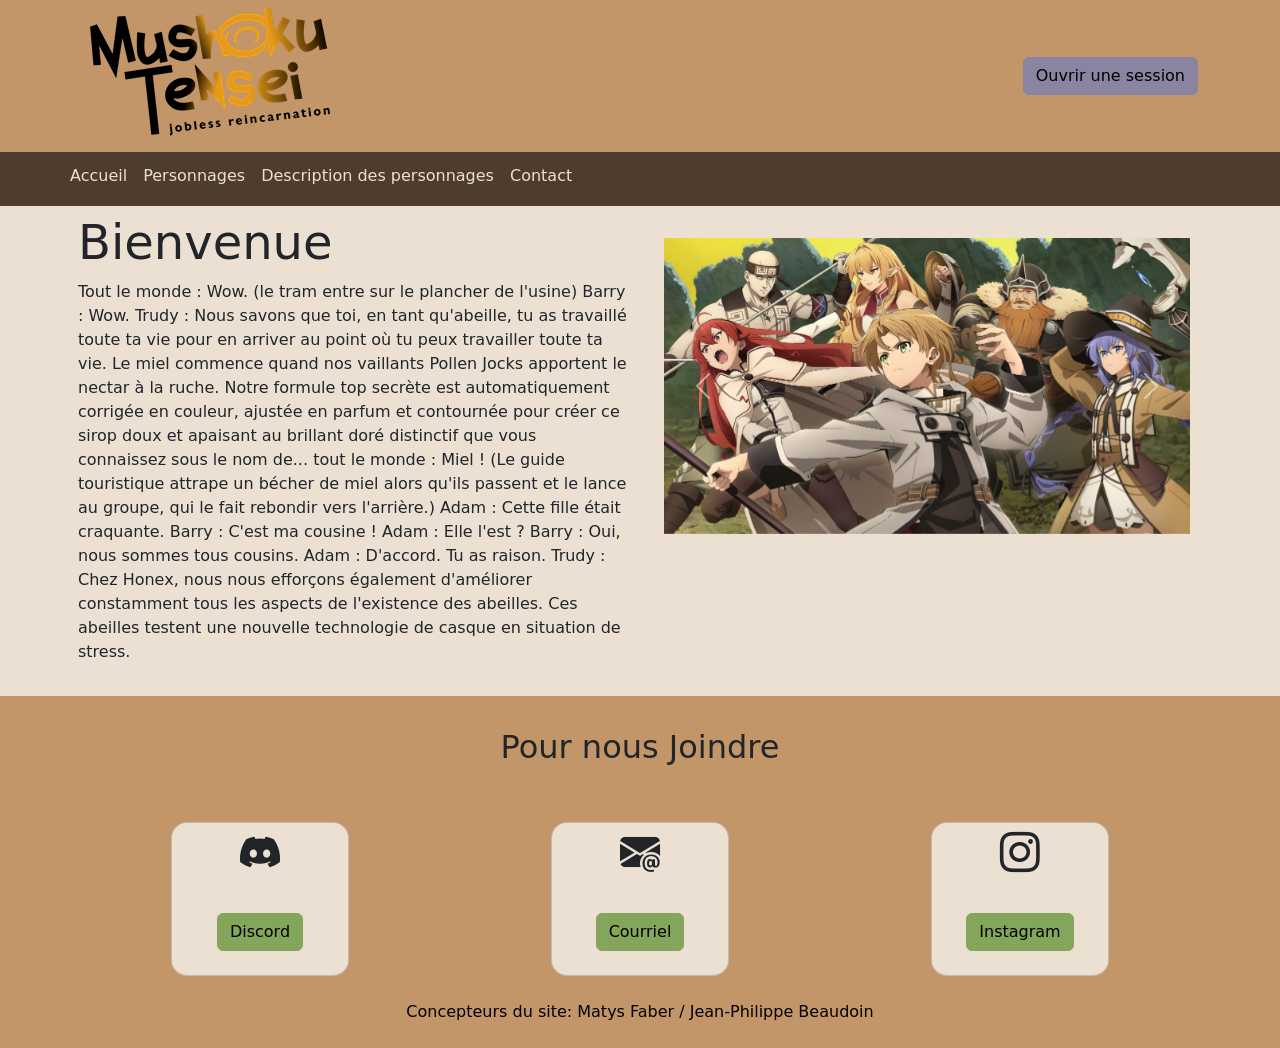
==== commit 87c6dc17: "corection francais" ====
--- a/index.html
+++ b/index.html
@@ -37,21 +37,21 @@
             <h1>
                 <a href="index.html"><img class="p-2 w-100" src="images/mt-logo.png" alt="Logo"> </a>
             </h1>
-            <button type="button" class="btn btn-info" data-bs-toggle="modal" data-bs-target="#exampleModal">
+            <button type="button" class="btn btn-info" data-bs-toggle="modal" data-bs-target="#modalAccueil">
                 Ouvrir une session
             </button>
         </div>
 
-        <div class="modal fade " id="exampleModal" tabindex="-1" aria-labelledby="exampleModalLabel" aria-hidden="true">
+        <div class="modal fade " id="modalAccueil" tabindex="-1" aria-labelledby="modalAccueilLabel" aria-hidden="true">
             <div class="modal-dialog ">
                 <div class="modal-content ">
                     <div class="modal-header">
-                        <h2 class="modal-title fs-3" id="exampleModalLabel">Ouvrir une session</h2>
+                        <h2 class="modal-title fs-3" id="modalAccueilLabel">Ouvrir une session</h2>
                         <button type="button" class="btn-close" data-bs-dismiss="modal" aria-label="Close"></button>
                     </div>
                     <div class="modal-body">
-                        <form action="#" aria-label="formulaire connexion">
-                            <label class="form-label fs-5" for="email-modal">Usager <span
+                        <form action="#" aria-label="formulaire connexion accueil">
+                            <label class="form-label fs-5" for="email-modal">Usager : <span
                                     class="text-warning fs-4">*</span></label>
                             <input type="email" id="email-modal" name="email-modal" required
                                 placeholder="votre courriel" class="form-control">
@@ -68,7 +68,7 @@
                                 <input class="form-check-input" type="checkbox" value="" id="checkDefault">
                             </div>
 
-                            <a class="text-secondary" href="#">Mot de passe oublier ?</a>
+                            <a class="text-secondary" href="#">Mot de passe oublié ?</a>
 
                             <div class="mt-4 modal-footer">
                                 <button type="submit" class="btn btn-danger">Connexion</button>
@@ -80,12 +80,11 @@
             </div>
         </div>
 
-        <nav aria-label="Navigation principale" class="bg-secondary d-lg-flex d-none pt-1 pb-2">
+        <nav aria-label="Navigation principale accueil" class="bg-secondary d-lg-flex d-none pt-1 pb-2">
             <ul class="nav container nav-underline">
                 <li class="nav-item"><a class="nav-link link-light" href="index.html">Accueil</a> </li>
-                <li class="nav-item"><a class="nav-link link-light" href="personnage.html">Personnage</a> </li>
-                <li class="nav-item"><a class="nav-link link-light" href="description_personnage.html">Info
-                        Personnage</a> </li>
+                <li class="nav-item"><a class="nav-link link-light" href="personnage.html">Personnages</a> </li>
+                <li class="nav-item"><a class="nav-link link-light" href="description_personnage.html">Description des personnages</a> </li>
                 <li class="nav-item"><a class="nav-link link-light" href="contact.html">Contact</a></li>
             </ul>
         </nav>
@@ -105,8 +104,8 @@
                 <div class="bg-secondary p-4">
                     <ul class="navbar-nav container">
                         <li class="nav-item"><a class="nav-link link-light" href="index.html">Accueil</a> </li>
-                        <li class="nav-item"><a class="nav-link link-light" href="personnage.html">Personnage</a> </li>
-                        <li class="nav-item"><a class="nav-link link-light" href="description_personnage.html">Info Personnage</a> </li>
+                        <li class="nav-item"><a class="nav-link link-light" href="personnage.html">Personnages</a> </li>
+                        <li class="nav-item"><a class="nav-link link-light" href="description_personnage.html">Description des personnages</a> </li>
                                 
                         <li class="nav-item"><a class="nav-link link-light" href="contact.html">Contact</a></li>
                     </ul>
@@ -116,11 +115,11 @@
         </div>
     </header>
 
-    <main id="contenu" aria-label="Contenu principale" class="container pb-3 p-2">
+    <main id="contenu" aria-label="Contenu principale accueil" class="container pb-3 p-2">
         <div class=" row">
             <div class="col-lg-6">
                 <h2 class="index-h2"> Bienvenue </h2>
-                <p>tout le monde : Wow. (le tram entre sur le plancher de l'usine) Barry : Wow. Trudy : Nous savons que
+                <p>Tout le monde : Wow. (le tram entre sur le plancher de l'usine) Barry : Wow. Trudy : Nous savons que
                     toi, en tant qu'abeille, tu as travaillé toute ta vie pour en arriver au point où tu peux travailler
                     toute ta vie. Le miel commence quand nos vaillants Pollen Jocks apportent le nectar à la ruche.
                     Notre formule top secrète est automatiquement corrigée en couleur, ajustée en parfum et contournée
@@ -130,9 +129,7 @@
                     : C'est ma cousine ! Adam : Elle l'est ? Barry : Oui, nous sommes tous cousins. Adam : D'accord. Tu
                     as raison. Trudy : Chez Honex, nous nous efforçons également d'améliorer constamment tous les
                     aspects de l'existence des abeilles. Ces abeilles testent une nouvelle technologie de casque en
-                    situation de stress. Derrière une vitre d'exposition, une abeille met un casque, puis court d'avant
-                    en arrière alors que des leviers tenant un magazine roulé, une tapette à mouches et une chaussure
-                    descendent pour essayer</p>
+                    situation de stress.</p>
             </div>
             <div class="col-lg-6 p-4 pb-5">
                 <div id="carouselExample" class="carousel slide">
@@ -180,7 +177,7 @@
                     <div class="card align-items-center bg-light w-50 fs-1 rounded-4">
                         <i class="bi bi-envelope-at-fill"></i>
                         <div class="card-body w-100">
-                            <a href="#" class="btn btn-danger text-black">Email</a>
+                            <a href="#" class="btn btn-danger text-black">Courriel</a>
                         </div>
                     </div>
                 </div>
@@ -195,7 +192,7 @@
             </div>
         </div>
         <div class="d-flex justify-content-center mt-4">
-            <p class="text-black fs-6"> Concepteur du site: Matys Faber / Jean-Philippe Beaudoin </p>
+            <p class="text-black fs-6"> Concepteurs du site: Matys Faber / Jean-Philippe Beaudoin </p>
         </div>
     </footer>
 
